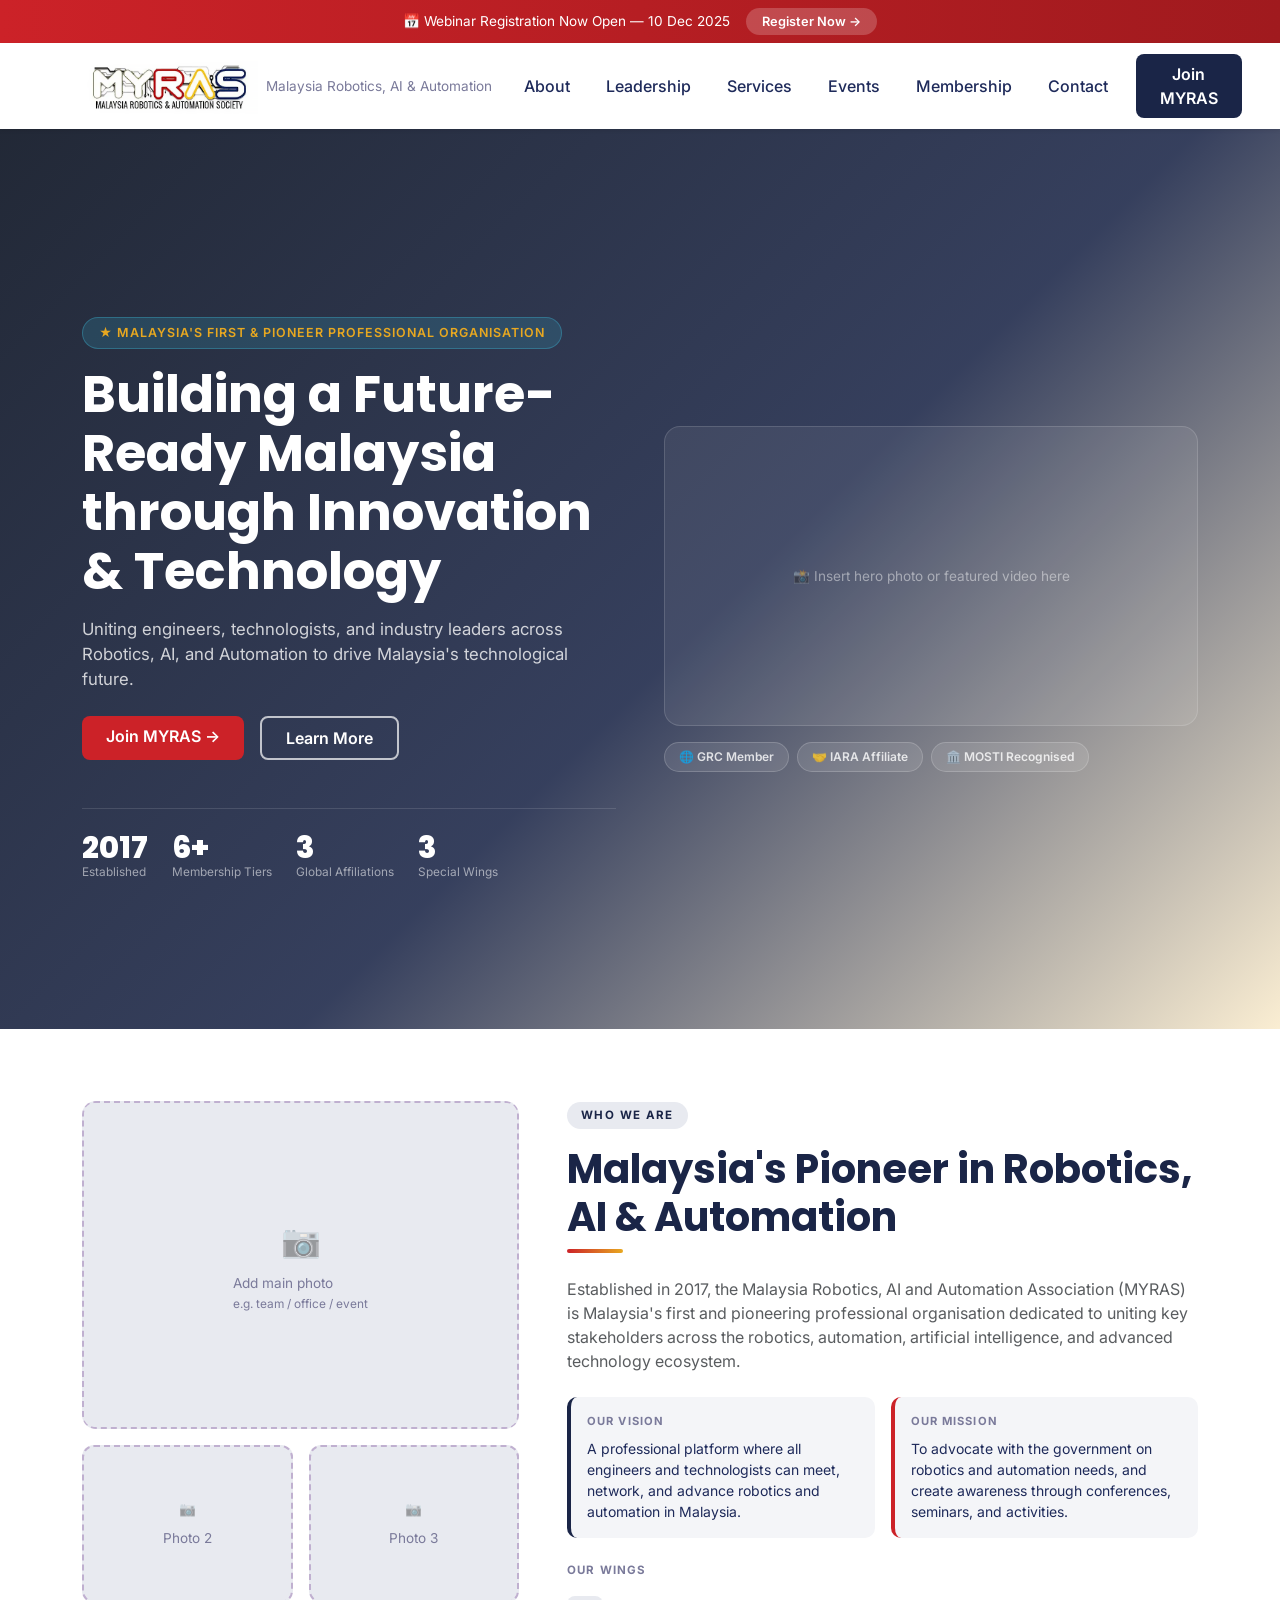
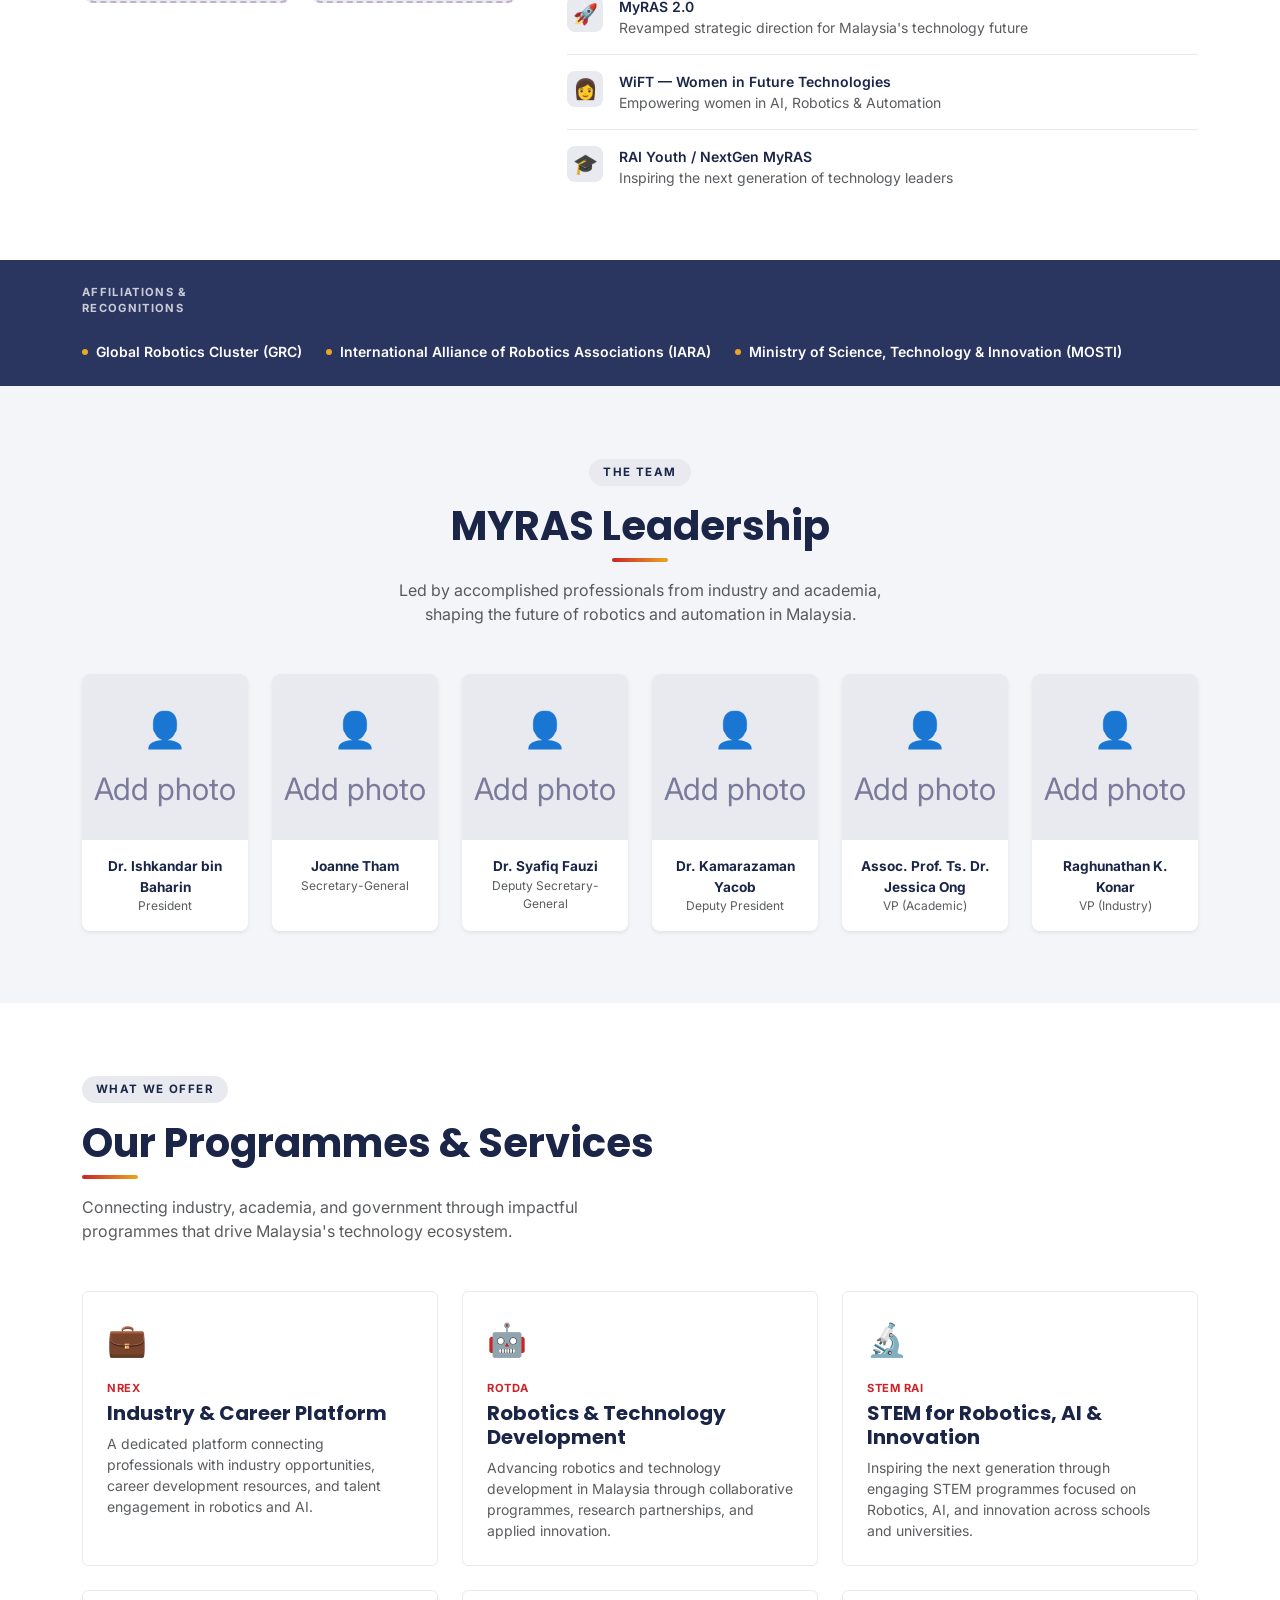
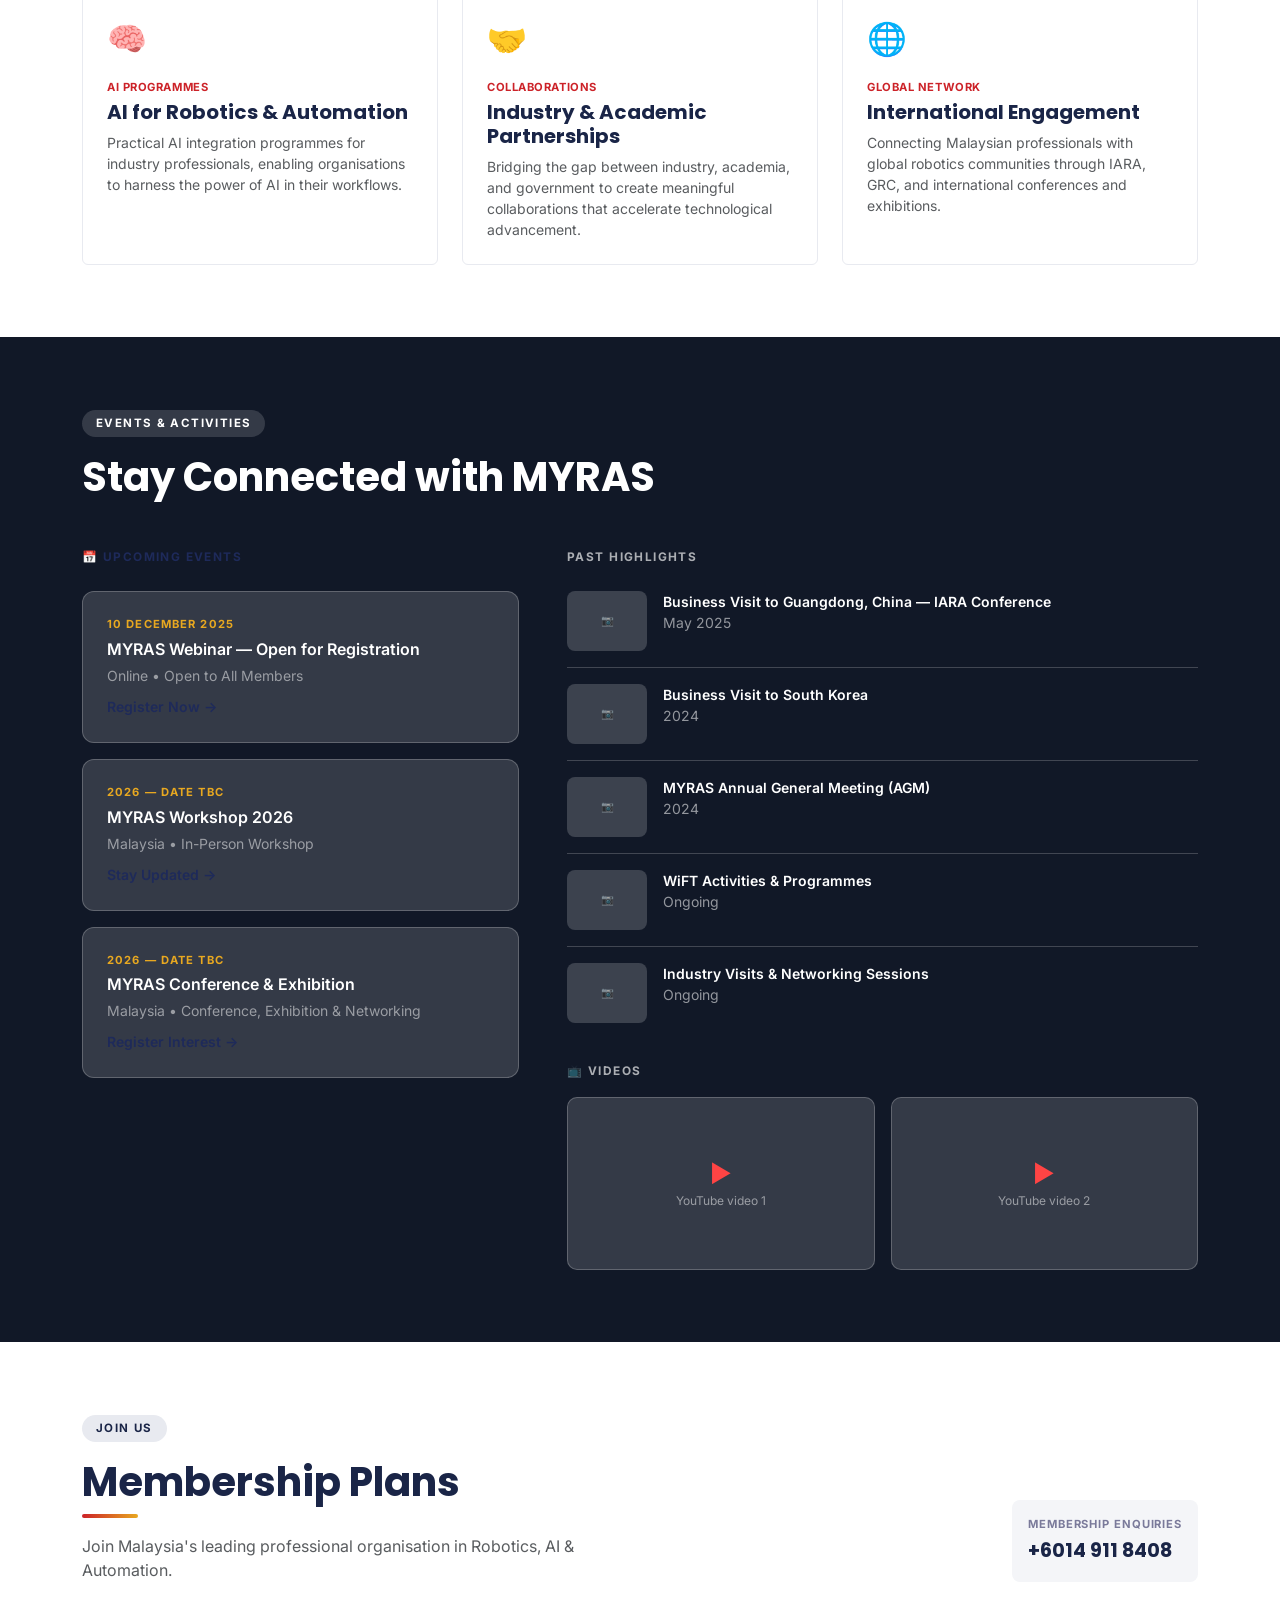
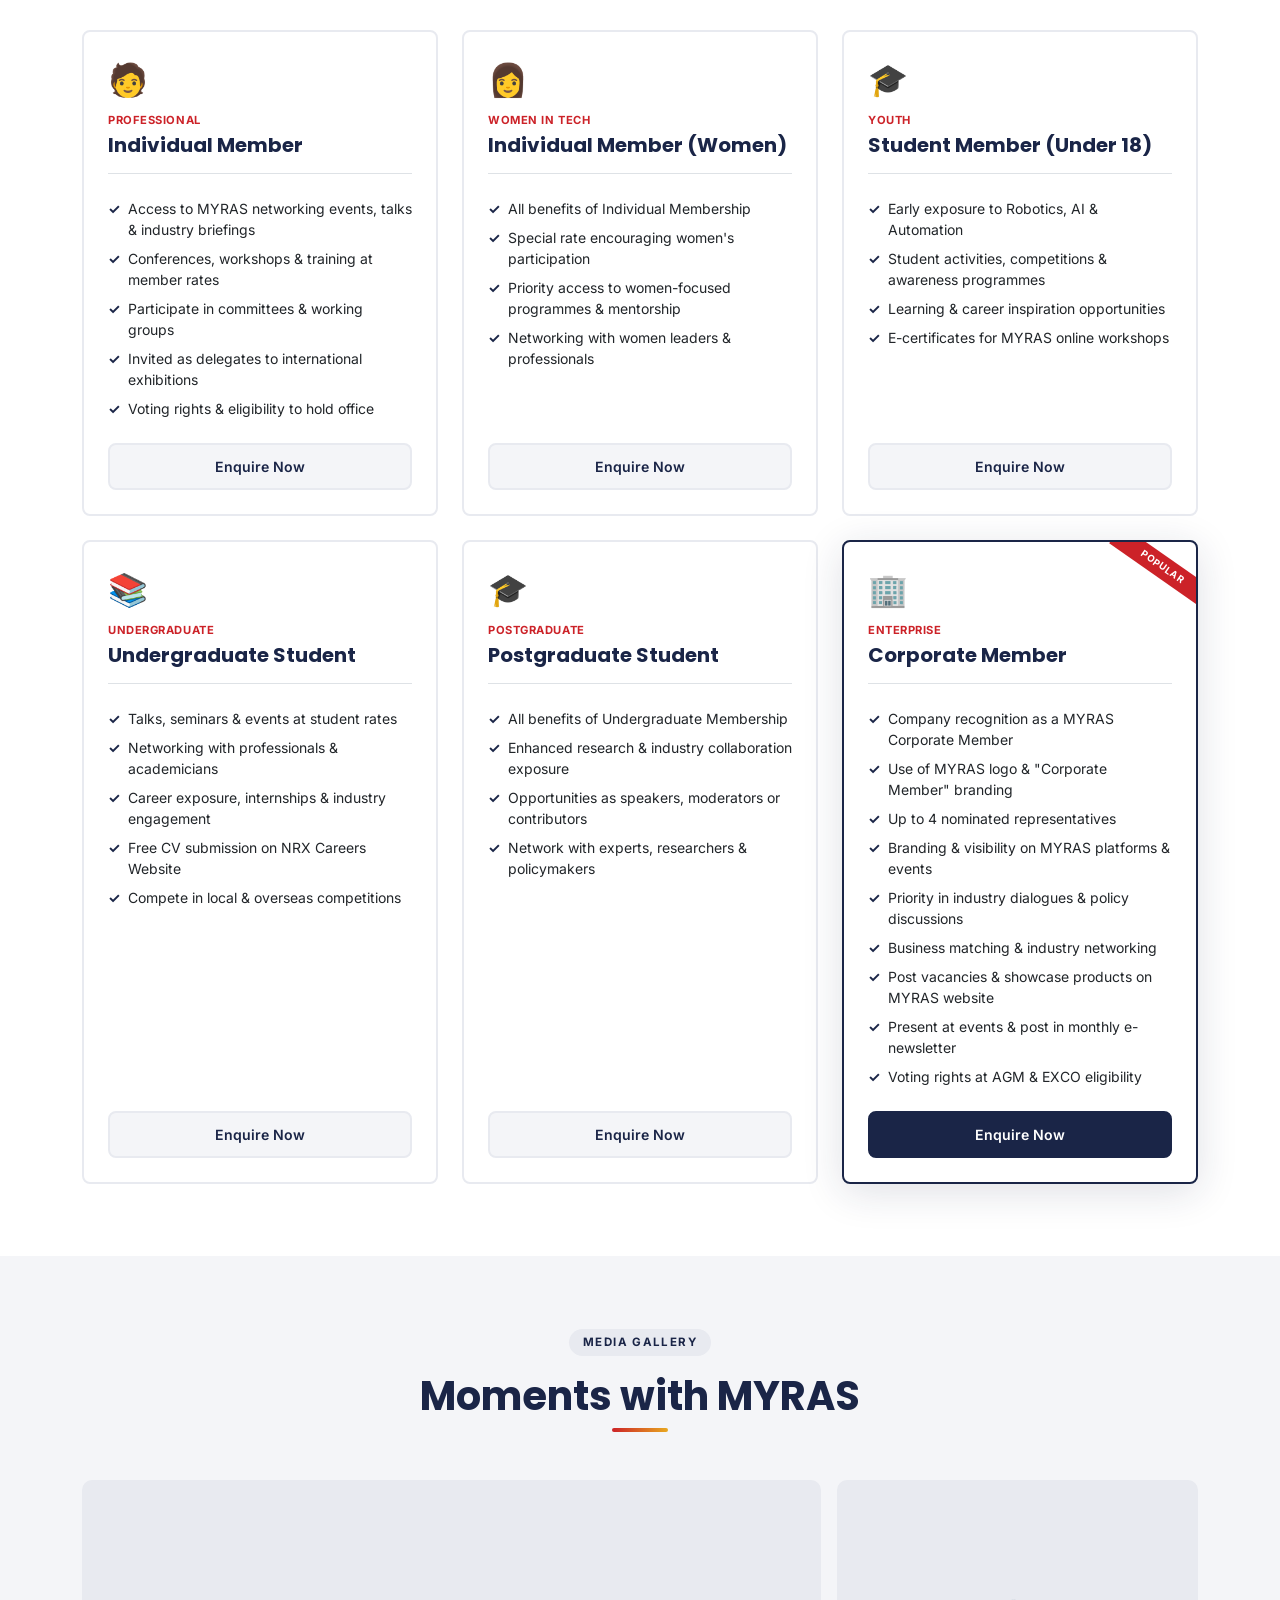
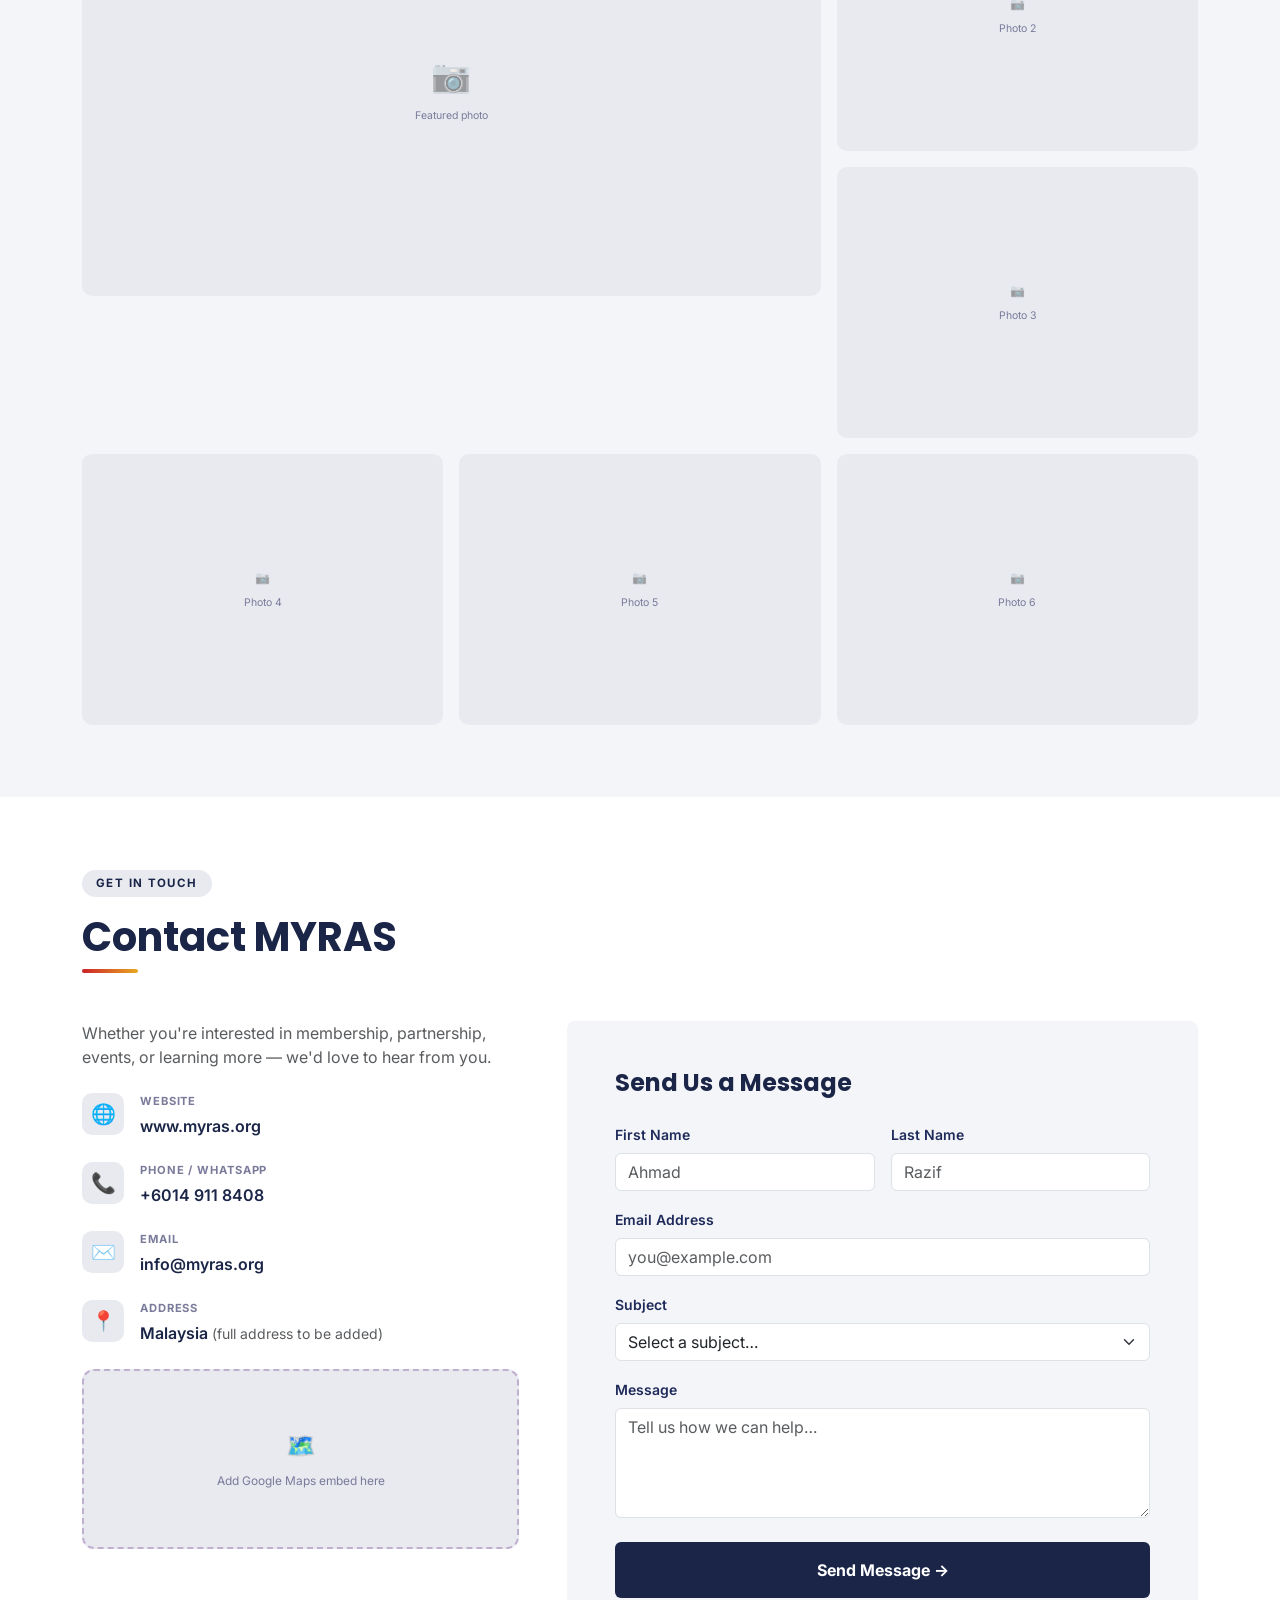
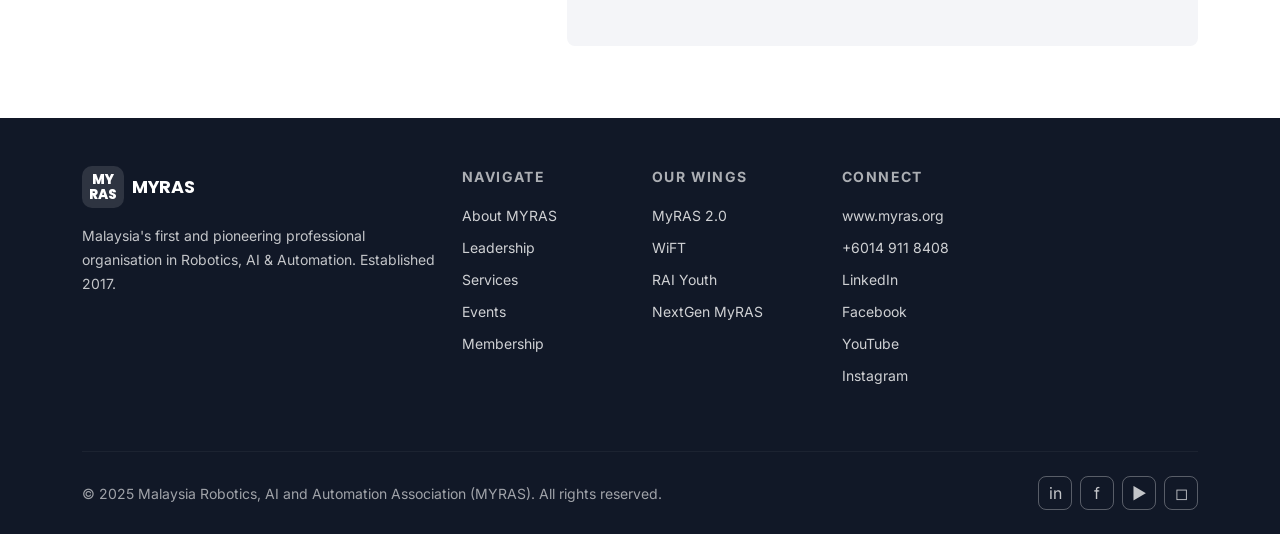
==== index.html @ 79462665 "MYRAS Landpagee" ====
<!doctype html>
<html lang="en">
  <head>
    <meta charset="UTF-8" />
    <meta name="viewport" content="width=device-width, initial-scale=1.0" />
    <title>MYRAS — Malaysia Robotics, AI & Automation Association</title>

    <!-- Favicon — REPLACE when ready -->
    <!-- <link rel="icon" type="image/png" href="assets/icons/favicon.png" /> -->

    <!-- SEO -->
    <meta
      name="description"
      content="Malaysia's first and pioneering professional organisation in Robotics, AI & Automation. Established 2017."
    />
    <meta
      property="og:title"
      content="MYRAS — Malaysia Robotics, AI & Automation Association"
    />
    <!-- <meta property="og:image" content="assets/images/og-image.jpg" /> -->

    <!-- Google Fonts -->
    <link rel="preconnect" href="https://fonts.googleapis.com" />
    <link rel="preconnect" href="https://fonts.gstatic.com" crossorigin />
    <link
      href="https://fonts.googleapis.com/css2?family=Inter:wght@400;500;600;700&family=Poppins:wght@600;700;800&display=swap"
      rel="stylesheet"
    />

    <!-- Bootstrap 5 CSS -->
    <link
      href="https://cdn.jsdelivr.net/npm/bootstrap@5.3.2/dist/css/bootstrap.min.css"
      rel="stylesheet"
    />

    <!-- Project CSS (must come after Bootstrap so overrides work) -->
    <link rel="stylesheet" href="css/variables.css" />
    <link rel="stylesheet" href="css/main.css" />
    <link rel="stylesheet" href="css/responsive.css" />
  </head>
  <body>
    <!-- ANNOUNCEMENT BAR -->
    <div
      class="announcement-bar py-2 text-white text-center d-flex align-items-center justify-content-center gap-3"
    >
      <span>📅 Webinar Registration Now Open — 10 Dec 2025</span>
      <a
        href="#events"
        class="text-white text-decoration-none fw-semibold px-3 py-1 rounded-pill"
        style="background: rgba(255, 255, 255, 0.2); font-size: 0.8rem"
        >Register Now →</a
      >
    </div>

    <!-- NAVBAR -->
    <nav
      class="navbar navbar-expand-lg bg-white sticky-top shadow-sm"
      id="navbar"
    >
      <div class="container">
        <a class="navbar-brand d-flex align-items-center gap-2" href="#home">
          <!-- REPLACE: swap the div below with your real logo image -->
          <div>
            <img
              src="assets/images/myraslogo.png"
              alt="MYRAS"
              style="height: 60px"
            />
          </div>
          <!-- <div
            class="brand-logo-box d-flex align-items-center justify-content-center text-center">
            MY<br />RAS
          </div> -->
          <div>
            <div
              class="ff-poppins fw-bold"
              style="
                color: var(--brand-navy);
                font-size: 1.05rem;
                line-height: 1.1;
              "
            ></div>
            <div style="font-size: 0.85rem; color: #7a7a9a">
              Malaysia Robotics, AI &amp; Automation
            </div>
          </div>
        </a>
        <button
          class="navbar-toggler border-0"
          type="button"
          data-bs-toggle="collapse"
          data-bs-target="#navMenu"
        >
          <span class="navbar-toggler-icon"></span>
        </button>
        <div class="collapse navbar-collapse" id="navMenu">
          <ul class="navbar-nav ms-auto align-items-center gap-1 py-2 py-lg-0">
            <li class="nav-item">
              <a class="nav-link px-3" href="#about">About</a>
            </li>
            <li class="nav-item">
              <a class="nav-link px-3" href="#leadership">Leadership</a>
            </li>
            <li class="nav-item">
              <a class="nav-link px-3" href="#services">Services</a>
            </li>
            <li class="nav-item">
              <a class="nav-link px-3" href="#events">Events</a>
            </li>
            <li class="nav-item">
              <a class="nav-link px-3" href="#membership">Membership</a>
            </li>
            <li class="nav-item">
              <a class="nav-link px-3" href="#contact">Contact</a>
            </li>
            <li class="nav-item ms-2">
              <a href="#membership" class="btn btn-brand px-4 py-2 rounded-3"
                >Join MYRAS</a
              >
            </li>
          </ul>
        </div>
      </div>
    </nav>

    <!-- HERO -->
    <section
      class="hero-section d-flex align-items-center"
      id="home"
      style="padding: 120px 0 80px"
    >
      <div class="container">
        <div class="row align-items-center g-5">
          <div class="col-lg-6">
            <div class="hero-badge mb-3">
              ★ Malaysia's First &amp; Pioneer Professional Organisation
            </div>
            <h1
              class="fw-bold text-white mb-3"
              style="
                font-family: &quot;Poppins&quot;, sans-serif;
                font-size: clamp(2rem, 5vw, 3.2rem);
                line-height: 1.15;
              "
            >
              Building a
              <span style="color: var(--brand-blue)">Future-Ready</span>
              Malaysia through Innovation &amp; Technology
            </h1>
            <p
              class="mb-4"
              style="color: rgba(255, 255, 255, 0.78); font-size: 1.05rem"
            >
              Uniting engineers, technologists, and industry leaders across
              Robotics, AI, and Automation to drive Malaysia's technological
              future.
            </p>
            <div class="d-flex flex-wrap gap-3">
              <a href="#membership" class="btn btn-pink px-4 py-2 rounded-3"
                >Join MYRAS →</a
              >
              <a href="#about" class="btn btn-ghost px-4 py-2 rounded-3"
                >Learn More</a
              >
            </div>
            <div class="hero-border mt-5 pt-4 d-flex gap-4 flex-wrap">
              <div>
                <div class="hero-stat-val">2017</div>
                <div class="hero-stat-lbl">Established</div>
              </div>
              <div>
                <div class="hero-stat-val">6+</div>
                <div class="hero-stat-lbl">Membership Tiers</div>
              </div>
              <div>
                <div class="hero-stat-val">3</div>
                <div class="hero-stat-lbl">Global Affiliations</div>
              </div>
              <div>
                <div class="hero-stat-val">3</div>
                <div class="hero-stat-lbl">Special Wings</div>
              </div>
            </div>
          </div>
          <div class="col-lg-6 d-none d-lg-flex flex-column gap-3">
            <div class="hero-media-box">
              <!-- REPLACE with photo: <img src="assets/images/hero-photo.jpg" style="width:100%;height:100%;object-fit:cover;border-radius:16px;" /> -->
              <!-- OR YouTube:         <iframe width="100%" height="100%" src="https://www.youtube.com/embed/VIDEO_ID" frameborder="0" allowfullscreen style="border-radius:16px;border:none;"></iframe> -->
              <span class="text-center px-3"
                >📸 Insert hero photo or featured video here</span
              >
            </div>
            <div class="d-flex gap-2 flex-wrap">
              <span class="affil-pill">🌐 GRC Member</span>
              <span class="affil-pill">🤝 IARA Affiliate</span>
              <span class="affil-pill">🏛️ MOSTI Recognised</span>
            </div>
          </div>
        </div>
      </div>
    </section>

    <!-- ABOUT -->
    <section class="py-5" id="about" style="background: #fff">
      <div class="container py-4">
        <div class="row g-5 align-items-start">
          <div class="col-lg-5">
            <div class="about-img mb-3">
              <!-- REPLACE: <img src="assets/images/about-main.jpg" class="img-fluid w-100" style="aspect-ratio:4/3;object-fit:cover;" /> -->
              <div class="media-ph" style="aspect-ratio: 4/3">
                <span style="font-size: 2rem; opacity: 0.4">📷</span>
                <span
                  >Add main photo<br /><small
                    >e.g. team / office / event</small
                  ></span
                >
              </div>
            </div>
            <div class="row g-3">
              <div class="col-6">
                <!-- REPLACE: <img src="assets/images/about-2.jpg" class="img-fluid w-100 about-img" style="aspect-ratio:4/3;object-fit:cover;" /> -->
                <div class="media-ph" style="aspect-ratio: 4/3">
                  <span style="opacity: 0.4">📷</span><span>Photo 2</span>
                </div>
              </div>
              <div class="col-6">
                <!-- REPLACE: <img src="assets/images/about-3.jpg" class="img-fluid w-100 about-img" style="aspect-ratio:4/3;object-fit:cover;" /> -->
                <div class="media-ph" style="aspect-ratio: 4/3">
                  <span style="opacity: 0.4">📷</span><span>Photo 3</span>
                </div>
              </div>
            </div>
          </div>
          <div class="col-lg-7">
            <span class="section-tag mb-3 d-inline-block">Who We Are</span>
            <h2
              class="section-title mb-2"
              style="font-size: clamp(1.8rem, 4vw, 2.5rem); line-height: 1.2"
            >
              Malaysia's Pioneer in Robotics, AI &amp; Automation
            </h2>
            <div class="divider mb-4"></div>
            <p class="text-muted mb-4">
              Established in 2017, the Malaysia Robotics, AI and Automation
              Association (MYRAS) is Malaysia's first and pioneering
              professional organisation dedicated to uniting key stakeholders
              across the robotics, automation, artificial intelligence, and
              advanced technology ecosystem.
            </p>
            <div class="row g-3 mb-4">
              <div class="col-sm-6">
                <div class="vm-card p-3 h-100">
                  <div
                    class="fw-bold text-uppercase mb-2"
                    style="
                      font-size: 0.7rem;
                      letter-spacing: 0.1em;
                      color: #7a7a9a;
                    "
                  >
                    Our Vision
                  </div>
                  <p class="mb-0 small">
                    A professional platform where all engineers and
                    technologists can meet, network, and advance robotics and
                    automation in Malaysia.
                  </p>
                </div>
              </div>
              <div class="col-sm-6">
                <div class="vm-card vm-pink p-3 h-100">
                  <div
                    class="fw-bold text-uppercase mb-2"
                    style="
                      font-size: 0.7rem;
                      letter-spacing: 0.1em;
                      color: #7a7a9a;
                    "
                  >
                    Our Mission
                  </div>
                  <p class="mb-0 small">
                    To advocate with the government on robotics and automation
                    needs, and create awareness through conferences, seminars,
                    and activities.
                  </p>
                </div>
              </div>
            </div>
            <div
              class="fw-bold text-uppercase mb-3"
              style="font-size: 0.72rem; letter-spacing: 0.1em; color: #7a7a9a"
            >
              Our Wings
            </div>
            <div class="wing-divider d-flex align-items-start gap-3 pb-3">
              <div
                class="wing-icon d-flex align-items-center justify-content-center fs-5"
              >
                🚀
              </div>
              <div>
                <div class="fw-semibold small" style="color: var(--brand-navy)">
                  MyRAS 2.0
                </div>
                <div class="small text-muted">
                  Revamped strategic direction for Malaysia's technology future
                </div>
              </div>
            </div>
            <div class="wing-divider d-flex align-items-start gap-3 py-3">
              <div
                class="wing-icon d-flex align-items-center justify-content-center fs-5"
              >
                👩
              </div>
              <div>
                <div class="fw-semibold small" style="color: var(--brand-navy)">
                  WiFT — Women in Future Technologies
                </div>
                <div class="small text-muted">
                  Empowering women in AI, Robotics &amp; Automation
                </div>
              </div>
            </div>
            <div class="d-flex align-items-start gap-3 pt-3">
              <div
                class="wing-icon d-flex align-items-center justify-content-center fs-5"
              >
                🎓
              </div>
              <div>
                <div class="fw-semibold small" style="color: var(--brand-navy)">
                  RAI Youth / NextGen MyRAS
                </div>
                <div class="small text-muted">
                  Inspiring the next generation of technology leaders
                </div>
              </div>
            </div>
          </div>
        </div>
      </div>
    </section>

    <!-- AFFILIATIONS BAND -->
    <div class="affil-band py-4">
      <div class="container">
        <div class="d-flex align-items-center gap-4 flex-wrap">
          <div
            class="fw-bold text-uppercase text-white"
            style="
              font-size: 0.7rem;
              letter-spacing: 0.12em;
              opacity: 0.75;
              white-space: nowrap;
            "
          >
            Affiliations &amp;<br />Recognitions
          </div>
          <div class="d-flex gap-4 flex-wrap align-items-center">
            <div
              class="d-flex align-items-center gap-2 text-white fw-semibold small"
            >
              <span class="affil-dot"></span>Global Robotics Cluster (GRC)
            </div>
            <div
              class="d-flex align-items-center gap-2 text-white fw-semibold small"
            >
              <span class="affil-dot"></span>International Alliance of Robotics
              Associations (IARA)
            </div>
            <div
              class="d-flex align-items-center gap-2 text-white fw-semibold small"
            >
              <span class="affil-dot"></span>Ministry of Science, Technology
              &amp; Innovation (MOSTI)
            </div>
          </div>
        </div>
      </div>
    </div>

    <!-- LEADERSHIP -->
    <section
      class="py-5"
      id="leadership"
      style="background: var(--brand-light)"
    >
      <div class="container py-4">
        <div class="text-center mb-5">
          <span class="section-tag mb-3 d-inline-block">The Team</span>
          <h2
            class="section-title mb-2"
            style="font-size: clamp(1.8rem, 4vw, 2.5rem)"
          >
            MYRAS Leadership
          </h2>
          <div class="divider mx-auto mb-3"></div>
          <p class="text-muted mx-auto" style="max-width: 540px">
            Led by accomplished professionals from industry and academia,
            shaping the future of robotics and automation in Malaysia.
          </p>
        </div>
        <div class="row g-4 justify-content-center">
          <!-- Leader 1 -->
          <div class="col-6 col-sm-4 col-md-3 col-lg-2">
            <div class="card leader-card shadow-sm rounded-3 text-center h-100">
              <div class="leader-photo rounded-top-3" style="font-size: 2.2rem">
                👤<br /><small class="mt-1 d-block">Add photo</small>
              </div>
              <!-- REPLACE: <img src="assets/team/ishkandar.jpg" class="card-img-top" style="aspect-ratio:1;object-fit:cover;" /> -->
              <div class="card-body p-3">
                <div
                  class="fw-bold"
                  style="font-size: 0.85rem; color: var(--brand-navy)"
                >
                  Dr. Ishkandar bin Baharin
                </div>
                <div class="text-muted" style="font-size: 0.75rem">
                  President
                </div>
              </div>
            </div>
          </div>

          <!-- Leader 2 -->
          <div class="col-6 col-sm-4 col-md-3 col-lg-2">
            <div class="card leader-card shadow-sm rounded-3 text-center h-100">
              <div class="leader-photo rounded-top-3" style="font-size: 2.2rem">
                👤<br /><small class="mt-1 d-block">Add photo</small>
              </div>
              <!-- REPLACE: <img src="assets/team/joanne.jpg" class="card-img-top" style="aspect-ratio:1;object-fit:cover;" /> -->
              <div class="card-body p-3">
                <div
                  class="fw-bold"
                  style="font-size: 0.85rem; color: var(--brand-navy)"
                >
                  Joanne Tham
                </div>
                <div class="text-muted" style="font-size: 0.75rem">
                  Secretary-General
                </div>
              </div>
            </div>
          </div>

          <!-- Leader 3 -->
          <div class="col-6 col-sm-4 col-md-3 col-lg-2">
            <div class="card leader-card shadow-sm rounded-3 text-center h-100">
              <div class="leader-photo rounded-top-3" style="font-size: 2.2rem">
                👤<br /><small class="mt-1 d-block">Add photo</small>
              </div>
              <!-- REPLACE: <img src="assets/team/syafiq.jpg" class="card-img-top" style="aspect-ratio:1;object-fit:cover;" /> -->
              <div class="card-body p-3">
                <div
                  class="fw-bold"
                  style="font-size: 0.85rem; color: var(--brand-navy)"
                >
                  Dr. Syafiq Fauzi
                </div>
                <div class="text-muted" style="font-size: 0.75rem">
                  Deputy Secretary-General
                </div>
              </div>
            </div>
          </div>

          <!-- Leader 4 -->
          <div class="col-6 col-sm-4 col-md-3 col-lg-2">
            <div class="card leader-card shadow-sm rounded-3 text-center h-100">
              <div class="leader-photo rounded-top-3" style="font-size: 2.2rem">
                👤<br /><small class="mt-1 d-block">Add photo</small>
              </div>
              <!-- REPLACE: <img src="assets/team/kamarazaman.jpg" class="card-img-top" style="aspect-ratio:1;object-fit:cover;" /> -->
              <div class="card-body p-3">
                <div
                  class="fw-bold"
                  style="font-size: 0.85rem; color: var(--brand-navy)"
                >
                  Dr. Kamarazaman Yacob
                </div>
                <div class="text-muted" style="font-size: 0.75rem">
                  Deputy President
                </div>
              </div>
            </div>
          </div>

          <!-- Leader 5 -->
          <div class="col-6 col-sm-4 col-md-3 col-lg-2">
            <div class="card leader-card shadow-sm rounded-3 text-center h-100">
              <div class="leader-photo rounded-top-3" style="font-size: 2.2rem">
                👤<br /><small class="mt-1 d-block">Add photo</small>
              </div>
              <!-- REPLACE: <img src="assets/team/jessica.jpg" class="card-img-top" style="aspect-ratio:1;object-fit:cover;" /> -->
              <div class="card-body p-3">
                <div
                  class="fw-bold"
                  style="font-size: 0.85rem; color: var(--brand-navy)"
                >
                  Assoc. Prof. Ts. Dr. Jessica Ong
                </div>
                <div class="text-muted" style="font-size: 0.75rem">
                  VP (Academic)
                </div>
              </div>
            </div>
          </div>

          <!-- Leader 6 -->
          <div class="col-6 col-sm-4 col-md-3 col-lg-2">
            <div class="card leader-card shadow-sm rounded-3 text-center h-100">
              <div class="leader-photo rounded-top-3" style="font-size: 2.2rem">
                👤<br /><small class="mt-1 d-block">Add photo</small>
              </div>
              <!-- REPLACE: <img src="assets/team/raghunathan.jpg" class="card-img-top" style="aspect-ratio:1;object-fit:cover;" /> -->
              <div class="card-body p-3">
                <div
                  class="fw-bold"
                  style="font-size: 0.85rem; color: var(--brand-navy)"
                >
                  Raghunathan K. Konar
                </div>
                <div class="text-muted" style="font-size: 0.75rem">
                  VP (Industry)
                </div>
              </div>
            </div>
          </div>
        </div>
      </div>
    </section>

    <!-- SERVICES -->
    <section class="py-5" id="services">
      <div class="container py-4">
        <div class="mb-5">
          <span class="section-tag mb-3 d-inline-block">What We Offer</span>
          <h2
            class="section-title mb-2"
            style="font-size: clamp(1.8rem, 4vw, 2.5rem)"
          >
            Our Programmes &amp; Services
          </h2>
          <div class="divider mb-3"></div>
          <p class="text-muted" style="max-width: 580px">
            Connecting industry, academia, and government through impactful
            programmes that drive Malaysia's technology ecosystem.
          </p>
        </div>
        <div class="row g-4">
          <div class="col-md-6 col-lg-4">
            <div class="card service-card h-100 p-4">
              <div class="fs-2 mb-3">💼</div>
              <div class="svc-abbr mb-1">NRex</div>
              <h5
                class="ff-poppins fw-bold mb-2"
                style="color: var(--brand-navy)"
              >
                Industry &amp; Career Platform
              </h5>
              <p class="text-muted small mb-0">
                A dedicated platform connecting professionals with industry
                opportunities, career development resources, and talent
                engagement in robotics and AI.
              </p>
            </div>
          </div>
          <div class="col-md-6 col-lg-4">
            <div class="card service-card h-100 p-4">
              <div class="fs-2 mb-3">🤖</div>
              <div class="svc-abbr mb-1">RoTDA</div>
              <h5
                class="ff-poppins fw-bold mb-2"
                style="color: var(--brand-navy)"
              >
                Robotics &amp; Technology Development
              </h5>
              <p class="text-muted small mb-0">
                Advancing robotics and technology development in Malaysia
                through collaborative programmes, research partnerships, and
                applied innovation.
              </p>
            </div>
          </div>
          <div class="col-md-6 col-lg-4">
            <div class="card service-card h-100 p-4">
              <div class="fs-2 mb-3">🔬</div>
              <div class="svc-abbr mb-1">STEM RAI</div>
              <h5
                class="ff-poppins fw-bold mb-2"
                style="color: var(--brand-navy)"
              >
                STEM for Robotics, AI &amp; Innovation
              </h5>
              <p class="text-muted small mb-0">
                Inspiring the next generation through engaging STEM programmes
                focused on Robotics, AI, and innovation across schools and
                universities.
              </p>
            </div>
          </div>
          <div class="col-md-6 col-lg-4">
            <div class="card service-card h-100 p-4">
              <div class="fs-2 mb-3">🧠</div>
              <div class="svc-abbr mb-1">AI Programmes</div>
              <h5
                class="ff-poppins fw-bold mb-2"
                style="color: var(--brand-navy)"
              >
                AI for Robotics &amp; Automation
              </h5>
              <p class="text-muted small mb-0">
                Practical AI integration programmes for industry professionals,
                enabling organisations to harness the power of AI in their
                workflows.
              </p>
            </div>
          </div>
          <div class="col-md-6 col-lg-4">
            <div class="card service-card h-100 p-4">
              <div class="fs-2 mb-3">🤝</div>
              <div class="svc-abbr mb-1">Collaborations</div>
              <h5
                class="ff-poppins fw-bold mb-2"
                style="color: var(--brand-navy)"
              >
                Industry &amp; Academic Partnerships
              </h5>
              <p class="text-muted small mb-0">
                Bridging the gap between industry, academia, and government to
                create meaningful collaborations that accelerate technological
                advancement.
              </p>
            </div>
          </div>
          <div class="col-md-6 col-lg-4">
            <div class="card service-card h-100 p-4">
              <div class="fs-2 mb-3">🌐</div>
              <div class="svc-abbr mb-1">Global Network</div>
              <h5
                class="ff-poppins fw-bold mb-2"
                style="color: var(--brand-navy)"
              >
                International Engagement
              </h5>
              <p class="text-muted small mb-0">
                Connecting Malaysian professionals with global robotics
                communities through IARA, GRC, and international conferences and
                exhibitions.
              </p>
            </div>
          </div>
        </div>
      </div>
    </section>

    <!-- EVENTS -->
    <section class="events-section py-5" id="events">
      <div class="container py-4">
        <div class="mb-5">
          <span
            class="section-tag mb-3 d-inline-block"
            style="background: rgba(255, 255, 255, 0.15); color: #fff"
            >Events &amp; Activities</span
          >
          <h2
            class="ff-poppins fw-bold text-white mb-0"
            style="font-size: clamp(1.8rem, 4vw, 2.5rem)"
          >
            Stay Connected with MYRAS
          </h2>
        </div>
        <div class="row g-5">
          <div class="col-lg-5">
            <div
              class="fw-bold text-uppercase mb-4"
              style="
                font-size: 0.74rem;
                letter-spacing: 0.12em;
                color: var(--brand-blue);
              "
            >
              📅 Upcoming Events
            </div>
            <div class="event-card p-4 mb-3">
              <div class="event-date-lbl mb-1">10 December 2025</div>
              <div class="fw-semibold text-white mb-1">
                MYRAS Webinar — Open for Registration
              </div>
              <div class="small mb-2" style="color: rgba(255, 255, 255, 0.5)">
                Online • Open to All Members
              </div>
              <a
                href="#contact"
                class="text-decoration-none fw-semibold small"
                style="color: var(--brand-blue)"
                >Register Now →</a
              >
            </div>
            <div class="event-card p-4 mb-3">
              <div class="event-date-lbl mb-1">2026 — Date TBC</div>
              <div class="fw-semibold text-white mb-1">MYRAS Workshop 2026</div>
              <div class="small mb-2" style="color: rgba(255, 255, 255, 0.5)">
                Malaysia • In-Person Workshop
              </div>
              <a
                href="#contact"
                class="text-decoration-none fw-semibold small"
                style="color: var(--brand-blue)"
                >Stay Updated →</a
              >
            </div>
            <div class="event-card p-4">
              <div class="event-date-lbl mb-1">2026 — Date TBC</div>
              <div class="fw-semibold text-white mb-1">
                MYRAS Conference &amp; Exhibition
              </div>
              <div class="small mb-2" style="color: rgba(255, 255, 255, 0.5)">
                Malaysia • Conference, Exhibition &amp; Networking
              </div>
              <a
                href="#contact"
                class="text-decoration-none fw-semibold small"
                style="color: var(--brand-blue)"
                >Register Interest →</a
              >
            </div>
          </div>
          <div class="col-lg-7">
            <div
              class="fw-bold text-uppercase mb-4"
              style="
                font-size: 0.74rem;
                letter-spacing: 0.12em;
                color: rgba(255, 255, 255, 0.65);
              "
            >
              Past Highlights
            </div>
            <div class="past-row d-flex gap-3 align-items-start pb-3 mb-3">
              <div class="past-thumb">
                <!-- REPLACE: <img src="assets/events/guangdong.jpg" style="width:100%;height:100%;object-fit:cover;" /> -->📷
              </div>
              <div>
                <div class="fw-semibold text-white small">
                  Business Visit to Guangdong, China — IARA Conference
                </div>
                <div class="small" style="color: rgba(255, 255, 255, 0.55)">
                  May 2025
                </div>
              </div>
            </div>
            <div class="past-row d-flex gap-3 align-items-start pb-3 mb-3">
              <div class="past-thumb">
                <!-- REPLACE: <img src="assets/events/korea.jpg" style="width:100%;height:100%;object-fit:cover;" /> -->📷
              </div>
              <div>
                <div class="fw-semibold text-white small">
                  Business Visit to South Korea
                </div>
                <div class="small" style="color: rgba(255, 255, 255, 0.55)">
                  2024
                </div>
              </div>
            </div>
            <div class="past-row d-flex gap-3 align-items-start pb-3 mb-3">
              <div class="past-thumb">
                <!-- REPLACE: <img src="assets/events/agm.jpg" style="width:100%;height:100%;object-fit:cover;" /> -->📷
              </div>
              <div>
                <div class="fw-semibold text-white small">
                  MYRAS Annual General Meeting (AGM)
                </div>
                <div class="small" style="color: rgba(255, 255, 255, 0.55)">
                  2024
                </div>
              </div>
            </div>
            <div class="past-row d-flex gap-3 align-items-start pb-3 mb-3">
              <div class="past-thumb">
                <!-- REPLACE: <img src="assets/events/wift.jpg" style="width:100%;height:100%;object-fit:cover;" /> -->📷
              </div>
              <div>
                <div class="fw-semibold text-white small">
                  WiFT Activities &amp; Programmes
                </div>
                <div class="small" style="color: rgba(255, 255, 255, 0.55)">
                  Ongoing
                </div>
              </div>
            </div>
            <div class="d-flex gap-3 align-items-start pb-3">
              <div class="past-thumb">
                <!-- REPLACE: <img src="assets/events/industry.jpg" style="width:100%;height:100%;object-fit:cover;" /> -->📷
              </div>
              <div>
                <div class="fw-semibold text-white small">
                  Industry Visits &amp; Networking Sessions
                </div>
                <div class="small" style="color: rgba(255, 255, 255, 0.55)">
                  Ongoing
                </div>
              </div>
            </div>
            <!-- YOUTUBE VIDEOS -->
            <div class="mt-4">
              <div
                class="fw-bold text-uppercase mb-3"
                style="
                  font-size: 0.74rem;
                  letter-spacing: 0.12em;
                  color: rgba(255, 255, 255, 0.65);
                "
              >
                📺 Videos
              </div>
              <div class="row g-3">
                <div class="col-6">
                  <div class="yt-embed">
                    <!-- REPLACE: <iframe src="https://www.youtube.com/embed/VIDEO_ID" width="100%" height="100%" frameborder="0" allowfullscreen></iframe> -->
                    <span style="font-size: 1.5rem; color: #ff4444">▶</span
                    ><span>YouTube video 1</span>
                  </div>
                </div>
                <div class="col-6">
                  <div class="yt-embed">
                    <!-- REPLACE: <iframe src="https://www.youtube.com/embed/VIDEO_ID" width="100%" height="100%" frameborder="0" allowfullscreen></iframe> -->
                    <span style="font-size: 1.5rem; color: #ff4444">▶</span
                    ><span>YouTube video 2</span>
                  </div>
                </div>
              </div>
            </div>
          </div>
        </div>
      </div>
    </section>

    <!-- MEMBERSHIP -->
    <section class="py-5" id="membership">
      <div class="container py-4">
        <div
          class="d-flex flex-wrap justify-content-between align-items-end gap-4 mb-5"
        >
          <div>
            <span class="section-tag mb-3 d-inline-block">Join Us</span>
            <h2
              class="section-title mb-2"
              style="font-size: clamp(1.8rem, 4vw, 2.5rem)"
            >
              Membership Plans
            </h2>
            <div class="divider mb-3"></div>
            <p class="text-muted mb-0" style="max-width: 520px">
              Join Malaysia's leading professional organisation in Robotics, AI
              &amp; Automation.
            </p>
          </div>
          <div class="rounded-3 p-3" style="background: var(--brand-light)">
            <div
              class="fw-bold text-uppercase mb-1"
              style="font-size: 0.7rem; letter-spacing: 0.08em; color: #7a7a9a"
            >
              Membership Enquiries
            </div>
            <div
              class="ff-poppins fw-bold"
              style="font-size: 1.2rem; color: var(--brand-navy)"
            >
              +6014 911 8408
            </div>
          </div>
        </div>
        <div class="row g-4">
          <!-- Individual -->
          <div class="col-md-6 col-xl-4">
            <div class="card member-card rounded-3 p-4 h-100">
              <div class="fs-2 mb-2">🧑</div>
              <div class="svc-abbr mb-1">Professional</div>
              <h5
                class="ff-poppins fw-bold mb-4 pb-3 border-bottom"
                style="color: var(--brand-navy)"
              >
                Individual Member
              </h5>
              <ul class="list-unstyled d-flex flex-column gap-2 mb-4">
                <li class="d-flex gap-2 small">
                  <span class="benefit-check">✓</span>Access to MYRAS networking
                  events, talks &amp; industry briefings
                </li>
                <li class="d-flex gap-2 small">
                  <span class="benefit-check">✓</span>Conferences, workshops
                  &amp; training at member rates
                </li>
                <li class="d-flex gap-2 small">
                  <span class="benefit-check">✓</span>Participate in committees
                  &amp; working groups
                </li>
                <li class="d-flex gap-2 small">
                  <span class="benefit-check">✓</span>Invited as delegates to
                  international exhibitions
                </li>
                <li class="d-flex gap-2 small">
                  <span class="benefit-check">✓</span>Voting rights &amp;
                  eligibility to hold office
                </li>
              </ul>
              <a href="#contact" class="cta-btn mt-auto">Enquire Now</a>
            </div>
          </div>
          <!-- Women -->
          <div class="col-md-6 col-xl-4">
            <div class="card member-card rounded-3 p-4 h-100">
              <div class="fs-2 mb-2">👩</div>
              <div class="svc-abbr mb-1">Women in Tech</div>
              <h5
                class="ff-poppins fw-bold mb-4 pb-3 border-bottom"
                style="color: var(--brand-navy)"
              >
                Individual Member (Women)
              </h5>
              <ul class="list-unstyled d-flex flex-column gap-2 mb-4">
                <li class="d-flex gap-2 small">
                  <span class="benefit-check">✓</span>All benefits of Individual
                  Membership
                </li>
                <li class="d-flex gap-2 small">
                  <span class="benefit-check">✓</span>Special rate encouraging
                  women's participation
                </li>
                <li class="d-flex gap-2 small">
                  <span class="benefit-check">✓</span>Priority access to
                  women-focused programmes &amp; mentorship
                </li>
                <li class="d-flex gap-2 small">
                  <span class="benefit-check">✓</span>Networking with women
                  leaders &amp; professionals
                </li>
              </ul>
              <a href="#contact" class="cta-btn mt-auto">Enquire Now</a>
            </div>
          </div>
          <!-- Youth -->
          <div class="col-md-6 col-xl-4">
            <div class="card member-card rounded-3 p-4 h-100">
              <div class="fs-2 mb-2">🎓</div>
              <div class="svc-abbr mb-1">Youth</div>
              <h5
                class="ff-poppins fw-bold mb-4 pb-3 border-bottom"
                style="color: var(--brand-navy)"
              >
                Student Member (Under 18)
              </h5>
              <ul class="list-unstyled d-flex flex-column gap-2 mb-4">
                <li class="d-flex gap-2 small">
                  <span class="benefit-check">✓</span>Early exposure to
                  Robotics, AI &amp; Automation
                </li>
                <li class="d-flex gap-2 small">
                  <span class="benefit-check">✓</span>Student activities,
                  competitions &amp; awareness programmes
                </li>
                <li class="d-flex gap-2 small">
                  <span class="benefit-check">✓</span>Learning &amp; career
                  inspiration opportunities
                </li>
                <li class="d-flex gap-2 small">
                  <span class="benefit-check">✓</span>E-certificates for MYRAS
                  online workshops
                </li>
              </ul>
              <a href="#contact" class="cta-btn mt-auto">Enquire Now</a>
            </div>
          </div>
          <!-- Undergraduate -->
          <div class="col-md-6 col-xl-4">
            <div class="card member-card rounded-3 p-4 h-100">
              <div class="fs-2 mb-2">📚</div>
              <div class="svc-abbr mb-1">Undergraduate</div>
              <h5
                class="ff-poppins fw-bold mb-4 pb-3 border-bottom"
                style="color: var(--brand-navy)"
              >
                Undergraduate Student
              </h5>
              <ul class="list-unstyled d-flex flex-column gap-2 mb-4">
                <li class="d-flex gap-2 small">
                  <span class="benefit-check">✓</span>Talks, seminars &amp;
                  events at student rates
                </li>
                <li class="d-flex gap-2 small">
                  <span class="benefit-check">✓</span>Networking with
                  professionals &amp; academicians
                </li>
                <li class="d-flex gap-2 small">
                  <span class="benefit-check">✓</span>Career exposure,
                  internships &amp; industry engagement
                </li>
                <li class="d-flex gap-2 small">
                  <span class="benefit-check">✓</span>Free CV submission on NRX
                  Careers Website
                </li>
                <li class="d-flex gap-2 small">
                  <span class="benefit-check">✓</span>Compete in local &amp;
                  overseas competitions
                </li>
              </ul>
              <a href="#contact" class="cta-btn mt-auto">Enquire Now</a>
            </div>
          </div>
          <!-- Postgraduate -->
          <div class="col-md-6 col-xl-4">
            <div class="card member-card rounded-3 p-4 h-100">
              <div class="fs-2 mb-2">🎓</div>
              <div class="svc-abbr mb-1">Postgraduate</div>
              <h5
                class="ff-poppins fw-bold mb-4 pb-3 border-bottom"
                style="color: var(--brand-navy)"
              >
                Postgraduate Student
              </h5>
              <ul class="list-unstyled d-flex flex-column gap-2 mb-4">
                <li class="d-flex gap-2 small">
                  <span class="benefit-check">✓</span>All benefits of
                  Undergraduate Membership
                </li>
                <li class="d-flex gap-2 small">
                  <span class="benefit-check">✓</span>Enhanced research &amp;
                  industry collaboration exposure
                </li>
                <li class="d-flex gap-2 small">
                  <span class="benefit-check">✓</span>Opportunities as speakers,
                  moderators or contributors
                </li>
                <li class="d-flex gap-2 small">
                  <span class="benefit-check">✓</span>Network with experts,
                  researchers &amp; policymakers
                </li>
              </ul>
              <a href="#contact" class="cta-btn mt-auto">Enquire Now</a>
            </div>
          </div>
          <!-- Corporate (featured) -->
          <div class="col-md-6 col-xl-4">
            <div
              class="card member-card featured rounded-3 p-4 h-100 position-relative overflow-hidden"
            >
              <div class="featured-badge">POPULAR</div>
              <div class="fs-2 mb-2">🏢</div>
              <div class="svc-abbr mb-1">Enterprise</div>
              <h5
                class="ff-poppins fw-bold mb-4 pb-3 border-bottom"
                style="color: var(--brand-navy)"
              >
                Corporate Member
              </h5>
              <ul class="list-unstyled d-flex flex-column gap-2 mb-4">
                <li class="d-flex gap-2 small">
                  <span class="benefit-check">✓</span>Company recognition as a
                  MYRAS Corporate Member
                </li>
                <li class="d-flex gap-2 small">
                  <span class="benefit-check">✓</span>Use of MYRAS logo &amp;
                  "Corporate Member" branding
                </li>
                <li class="d-flex gap-2 small">
                  <span class="benefit-check">✓</span>Up to 4 nominated
                  representatives
                </li>
                <li class="d-flex gap-2 small">
                  <span class="benefit-check">✓</span>Branding &amp; visibility
                  on MYRAS platforms &amp; events
                </li>
                <li class="d-flex gap-2 small">
                  <span class="benefit-check">✓</span>Priority in industry
                  dialogues &amp; policy discussions
                </li>
                <li class="d-flex gap-2 small">
                  <span class="benefit-check">✓</span>Business matching &amp;
                  industry networking
                </li>
                <li class="d-flex gap-2 small">
                  <span class="benefit-check">✓</span>Post vacancies &amp;
                  showcase products on MYRAS website
                </li>
                <li class="d-flex gap-2 small">
                  <span class="benefit-check">✓</span>Present at events &amp;
                  post in monthly e-newsletter
                </li>
                <li class="d-flex gap-2 small">
                  <span class="benefit-check">✓</span>Voting rights at AGM &amp;
                  EXCO eligibility
                </li>
              </ul>
              <a href="#contact" class="cta-btn mt-auto">Enquire Now</a>
            </div>
          </div>
        </div>
      </div>
    </section>

    <!-- GALLERY -->
    <section class="gallery-section py-5" id="gallery">
      <div class="container py-4">
        <div class="text-center mb-5">
          <span class="section-tag mb-3 d-inline-block">Media Gallery</span>
          <h2
            class="section-title mb-2"
            style="font-size: clamp(1.8rem, 4vw, 2.5rem)"
          >
            Moments with MYRAS
          </h2>
          <div class="divider mx-auto"></div>
        </div>
        <div class="row g-3">
          <div class="col-md-8">
            <div class="gallery-item wide w-100">
              <!-- REPLACE: <img src="assets/gallery/1.jpg" class="w-100 h-100" style="object-fit:cover;" /> -->
              <span style="font-size: 2rem; opacity: 0.4">📷</span
              ><span class="small">Featured photo</span>
            </div>
          </div>
          <div class="col-md-4 d-flex flex-column gap-3">
            <div class="gallery-item w-100" style="flex: 1">
              <!-- REPLACE: <img src="assets/gallery/2.jpg" style="width:100%;height:100%;object-fit:cover;" /> -->
              <span style="opacity: 0.4">📷</span
              ><span class="small">Photo 2</span>
            </div>
            <div class="gallery-item w-100" style="flex: 1">
              <!-- REPLACE: <img src="assets/gallery/3.jpg" style="width:100%;height:100%;object-fit:cover;" /> -->
              <span style="opacity: 0.4">📷</span
              ><span class="small">Photo 3</span>
            </div>
          </div>
          <div class="col-md-4">
            <div class="gallery-item w-100">
              <!-- REPLACE: <img src="assets/gallery/4.jpg" style="width:100%;height:100%;object-fit:cover;" /> -->
              <span style="opacity: 0.4">📷</span
              ><span class="small">Photo 4</span>
            </div>
          </div>
          <div class="col-md-4">
            <div class="gallery-item w-100">
              <!-- REPLACE: <img src="assets/gallery/5.jpg" style="width:100%;height:100%;object-fit:cover;" /> -->
              <span style="opacity: 0.4">📷</span
              ><span class="small">Photo 5</span>
            </div>
          </div>
          <div class="col-md-4">
            <div class="gallery-item w-100">
              <!-- REPLACE: <img src="assets/gallery/6.jpg" style="width:100%;height:100%;object-fit:cover;" /> -->
              <span style="opacity: 0.4">📷</span
              ><span class="small">Photo 6</span>
            </div>
          </div>
        </div>
      </div>
    </section>

    <!-- CONTACT -->
    <section class="py-5" id="contact">
      <div class="container py-4">
        <div class="mb-5">
          <span class="section-tag mb-3 d-inline-block">Get in Touch</span>
          <h2
            class="section-title mb-2"
            style="font-size: clamp(1.8rem, 4vw, 2.5rem)"
          >
            Contact MYRAS
          </h2>
          <div class="divider"></div>
        </div>
        <div class="row g-5">
          <div class="col-lg-5">
            <p class="text-muted mb-4">
              Whether you're interested in membership, partnership, events, or
              learning more — we'd love to hear from you.
            </p>
            <div class="d-flex gap-3 align-items-start mb-4">
              <div
                class="contact-icon d-flex align-items-center justify-content-center fs-5"
              >
                🌐
              </div>
              <div>
                <div
                  class="fw-bold text-uppercase small mb-1"
                  style="
                    font-size: 0.7rem;
                    letter-spacing: 0.08em;
                    color: #7a7a9a;
                  "
                >
                  Website
                </div>
                <div class="fw-semibold" style="color: var(--brand-navy)">
                  www.myras.org
                </div>
              </div>
            </div>
            <div class="d-flex gap-3 align-items-start mb-4">
              <div
                class="contact-icon d-flex align-items-center justify-content-center fs-5"
              >
                📞
              </div>
              <div>
                <div
                  class="fw-bold text-uppercase small mb-1"
                  style="
                    font-size: 0.7rem;
                    letter-spacing: 0.08em;
                    color: #7a7a9a;
                  "
                >
                  Phone / WhatsApp
                </div>
                <div class="fw-semibold" style="color: var(--brand-navy)">
                  +6014 911 8408
                </div>
              </div>
            </div>
            <div class="d-flex gap-3 align-items-start mb-4">
              <div
                class="contact-icon d-flex align-items-center justify-content-center fs-5"
              >
                ✉️
              </div>
              <div>
                <div
                  class="fw-bold text-uppercase small mb-1"
                  style="
                    font-size: 0.7rem;
                    letter-spacing: 0.08em;
                    color: #7a7a9a;
                  "
                >
                  Email
                </div>
                <div class="fw-semibold" style="color: var(--brand-navy)">
                  info@myras.org
                  <!-- REPLACE: actual email -->
                </div>
              </div>
            </div>
            <div class="d-flex gap-3 align-items-start mb-4">
              <div
                class="contact-icon d-flex align-items-center justify-content-center fs-5"
              >
                📍
              </div>
              <div>
                <div
                  class="fw-bold text-uppercase small mb-1"
                  style="
                    font-size: 0.7rem;
                    letter-spacing: 0.08em;
                    color: #7a7a9a;
                  "
                >
                  Address
                </div>
                <div class="fw-semibold" style="color: var(--brand-navy)">
                  Malaysia
                  <span class="fw-normal small text-muted"
                    >(full address to be added)</span
                  >
                  <!-- REPLACE: full official address -->
                </div>
              </div>
            </div>
            <div class="map-ph">
              <!-- REPLACE: <iframe src="https://www.google.com/maps/embed?pb=..." width="100%" height="100%" style="border:0;border-radius:10px;" allowfullscreen loading="lazy"></iframe> -->
              <span style="font-size: 1.5rem">🗺️</span
              ><span class="small">Add Google Maps embed here</span>
            </div>
          </div>
          <div class="col-lg-7">
            <div
              class="rounded-3 p-4 p-md-5"
              style="background: var(--brand-light)"
            >
              <h4
                class="ff-poppins fw-bold mb-4"
                style="color: var(--brand-navy)"
              >
                Send Us a Message
              </h4>
              <form id="contactForm" onsubmit="handleSubmit(event)">
                <div class="row g-3 mb-3">
                  <div class="col-sm-6">
                    <label class="form-label fw-semibold small"
                      >First Name</label
                    >
                    <input
                      type="text"
                      class="form-control"
                      placeholder="Ahmad"
                      required
                    />
                  </div>
                  <div class="col-sm-6">
                    <label class="form-label fw-semibold small"
                      >Last Name</label
                    >
                    <input
                      type="text"
                      class="form-control"
                      placeholder="Razif"
                      required
                    />
                  </div>
                </div>
                <div class="mb-3">
                  <label class="form-label fw-semibold small"
                    >Email Address</label
                  >
                  <input
                    type="email"
                    class="form-control"
                    placeholder="you@example.com"
                    required
                  />
                </div>
                <div class="mb-3">
                  <label class="form-label fw-semibold small">Subject</label>
                  <select class="form-select">
                    <option value="">Select a subject…</option>
                    <option>Membership Enquiry</option>
                    <option>Event Registration</option>
                    <option>Corporate Partnership</option>
                    <option>Speaking / Media</option>
                    <option>Other</option>
                  </select>
                </div>
                <div class="mb-4">
                  <label class="form-label fw-semibold small">Message</label>
                  <textarea
                    class="form-control"
                    rows="4"
                    placeholder="Tell us how we can help…"
                    required
                  ></textarea>
                </div>
                <button
                  type="submit"
                  id="submitBtn"
                  class="btn btn-brand w-100 py-3 fw-bold"
                >
                  Send Message →
                </button>
              </form>
            </div>
          </div>
        </div>
      </div>
    </section>

    <!-- FOOTER -->
    <footer class="footer-section pt-5 pb-4">
      <div class="container">
        <div class="row g-4 mb-5">
          <div class="col-lg-4">
            <div class="d-flex align-items-center gap-2 mb-3">
              <!-- REPLACE: <img src="assets/images/logo-white.png" alt="MYRAS" style="height:40px;" /> -->
              <div
                class="brand-logo-box d-flex align-items-center justify-content-center text-center"
                style="background: rgba(255, 255, 255, 0.12)"
              >
                MY<br />RAS
              </div>
              <div
                class="ff-poppins fw-bold text-white"
                style="font-size: 1.1rem"
              >
                MYRAS
              </div>
            </div>
            <p
              class="small mb-0"
              style="color: rgba(255, 255, 255, 0.75); line-height: 1.7"
            >
              Malaysia's first and pioneering professional organisation in
              Robotics, AI &amp; Automation. Established 2017.
            </p>
          </div>
          <div class="col-6 col-lg-2">
            <div
              class="fw-bold text-uppercase mb-3 small"
              style="letter-spacing: 0.1em; color: rgba(255, 255, 255, 0.65)"
            >
              Navigate
            </div>
            <ul class="list-unstyled d-flex flex-column gap-2">
              <li>
                <a href="#about" class="footer-link small">About MYRAS</a>
              </li>
              <li>
                <a href="#leadership" class="footer-link small">Leadership</a>
              </li>
              <li>
                <a href="#services" class="footer-link small">Services</a>
              </li>
              <li><a href="#events" class="footer-link small">Events</a></li>
              <li>
                <a href="#membership" class="footer-link small">Membership</a>
              </li>
            </ul>
          </div>
          <div class="col-6 col-lg-2">
            <div
              class="fw-bold text-uppercase mb-3 small"
              style="letter-spacing: 0.1em; color: rgba(255, 255, 255, 0.65)"
            >
              Our Wings
            </div>
            <ul class="list-unstyled d-flex flex-column gap-2">
              <li><a href="#about" class="footer-link small">MyRAS 2.0</a></li>
              <li><a href="#about" class="footer-link small">WiFT</a></li>
              <li><a href="#about" class="footer-link small">RAI Youth</a></li>
              <li>
                <a href="#about" class="footer-link small">NextGen MyRAS</a>
              </li>
            </ul>
          </div>
          <div class="col-6 col-lg-2">
            <div
              class="fw-bold text-uppercase mb-3 small"
              style="letter-spacing: 0.1em; color: rgba(255, 255, 255, 0.65)"
            >
              Connect
            </div>
            <ul class="list-unstyled d-flex flex-column gap-2">
              <li>
                <a href="https://www.myras.org" class="footer-link small"
                  >www.myras.org</a
                >
              </li>
              <li>
                <a href="tel:+60149118408" class="footer-link small"
                  >+6014 911 8408</a
                >
              </li>
              <li>
                <a href="#" class="footer-link small"
                  >LinkedIn
                  <!-- REPLACE URL --></a
                >
              </li>
              <li>
                <a href="#" class="footer-link small"
                  >Facebook
                  <!-- REPLACE URL --></a
                >
              </li>
              <li>
                <a href="#" class="footer-link small"
                  >YouTube
                  <!-- REPLACE URL --></a
                >
              </li>
              <li>
                <a href="#" class="footer-link small"
                  >Instagram
                  <!-- REPLACE URL --></a
                >
              </li>
            </ul>
          </div>
        </div>
        <hr style="border-color: rgba(255, 255, 255, 0.18)" />
        <div
          class="d-flex flex-wrap justify-content-between align-items-center gap-3 pt-2"
        >
          <p class="small mb-0" style="color: rgba(255, 255, 255, 0.6)">
            © 2025 Malaysia Robotics, AI and Automation Association (MYRAS). All
            rights reserved.
          </p>
          <div class="d-flex gap-2">
            <!-- REPLACE: add actual social media URLs -->
            <a href="#" class="social-btn" aria-label="LinkedIn">in</a>
            <a href="#" class="social-btn" aria-label="Facebook">f</a>
            <a href="#" class="social-btn" aria-label="YouTube">▶</a>
            <a href="#" class="social-btn" aria-label="Instagram">◻</a>
          </div>
        </div>
      </div>
    </footer>

    <!-- Bootstrap JS (required for mobile nav collapse) -->
    <script src="https://cdn.jsdelivr.net/npm/bootstrap@5.3.2/dist/js/bootstrap.bundle.min.js"></script>

    <!-- Project JS -->
    <script src="js/main.js" defer></script>
    <script src="js/form.js" defer></script>
  </body>
</html>
---- css/variables.css ----
/* ===== CSS VARIABLES — extracted from MYRAS logo ===== */
:root {
  --brand-navy: #1a2547; /* dark navy   — logo border, A & S letters, primary UI */
  --brand-red: #cc2228; /* bold red     — logo Y letter, accents, CTA hover     */
  --brand-gold: #e8a820; /* amber gold   — logo R letter, highlights, dividers   */
  --brand-gray: #8a9099; /* silver gray  — logo M letter outline, muted UI       */
  --brand-white: #ffffff; /* white        — logo background, text on dark bg      */

  /* Derived surface colours (built from the 4 logo colours above) */
  --brand-light: #f4f5f8; /* very light navy tint — section backgrounds           */
  --brand-mid: #e8eaf0; /* light navy tint      — cards, chips, tags            */
  --brand-dark: #111827; /* near-black navy      — footer, events section bg     */
  --brand-mauve: #2b3660; /* mid navy             — affiliations band             */
}
---- css/main.css ----
/* ===== BASE ===== */
body {
  font-family: "Inter", sans-serif;
  color: #1e2a5a;
}
h1, h2, h3, h4, h5, .ff-poppins {
  font-family: "Poppins", sans-serif;
}

/* ===== UTILITY ===== */
.section-tag {
  display: inline-block;
  background: var(--brand-mid);
  color: var(--brand-navy);
  font-size: 0.72rem;
  font-weight: 700;
  letter-spacing: 0.12em;
  text-transform: uppercase;
  padding: 5px 14px;
  border-radius: 20px;
}
.section-title {
  font-family: "Poppins", sans-serif;
  font-weight: 700;
  color: var(--brand-navy);
}
.divider {
  width: 56px;
  height: 4px;
  border-radius: 2px;
  background: linear-gradient(90deg, var(--brand-red), var(--brand-gold));
}

/* ===== ANNOUNCEMENT BAR ===== */
.announcement-bar {
  background: linear-gradient(90deg, var(--brand-red), #a01a1e);
  font-size: 0.85rem;
}

/* ===== NAVBAR ===== */
.navbar {
  backdrop-filter: blur(12px);
  transition: box-shadow 0.3s;
}
.navbar.scrolled {
  box-shadow: 0 4px 24px rgba(26, 37, 71, 0.1);
}
.nav-link {
  font-weight: 500 !important;
  color: #1e2a5a !important;
}
.nav-link:hover {
  color: var(--brand-navy) !important;
  background: var(--brand-mid);
  border-radius: 7px;
}
.brand-logo-box {
  width: 42px;
  height: 42px;
  background: var(--brand-navy);
  border-radius: 10px;
  font-family: "Poppins", sans-serif;
  font-weight: 800;
  font-size: 0.85rem;
  color: #fff;
  line-height: 1.15;
}

/* ===== BUTTONS ===== */
.btn-brand {
  background: var(--brand-navy);
  color: #fff;
  font-weight: 600;
  border: none;
}
.btn-brand:hover {
  background: #163080;
  color: #fff;
  transform: translateY(-1px);
}
.btn-pink {
  background: var(--brand-red);
  color: #fff;
  font-weight: 600;
  border: none;
}
.btn-pink:hover {
  background: #c0186e;
  color: #fff;
}
.btn-ghost {
  border: 2px solid rgba(255, 255, 255, 0.7);
  color: #fff;
  background: transparent;
  font-weight: 600;
}
.btn-ghost:hover {
  background: rgba(255, 255, 255, 0.12);
  color: #fff;
}

/* ===== HERO ===== */
.hero-section {
  min-height: 100vh;
  background:
    linear-gradient(
      135deg,
      rgba(17, 24, 39, 0.93) 0%,
      rgba(26, 37, 71, 0.88) 55%,
      rgba(232, 168, 32, 0.2) 100%
    ),
    url("../assets/images/hero-bg.jpg") center/cover no-repeat;
  /* REPLACE: add assets/images/hero-bg.jpg */
}
.hero-badge {
  display: inline-flex;
  align-items: center;
  gap: 8px;
  background: rgba(59, 184, 216, 0.18);
  border: 1px solid rgba(59, 184, 216, 0.35);
  color: var(--brand-gold);
  font-size: 0.78rem;
  font-weight: 600;
  letter-spacing: 0.08em;
  text-transform: uppercase;
  padding: 6px 16px;
  border-radius: 20px;
}
.hero-stat-val {
  font-family: "Poppins", sans-serif;
  font-size: 1.9rem;
  font-weight: 800;
  color: #fff;
  line-height: 1;
}
.hero-stat-lbl {
  font-size: 0.74rem;
  color: rgba(255, 255, 255, 0.55);
}
.hero-border {
  border-top: 1px solid rgba(255, 255, 255, 0.12);
}
.hero-media-box {
  background: rgba(255, 255, 255, 0.07);
  border: 1px solid rgba(255, 255, 255, 0.14);
  border-radius: 16px;
  aspect-ratio: 16/9;
  display: flex;
  align-items: center;
  justify-content: center;
  color: rgba(255, 255, 255, 0.45);
  font-size: 0.85rem;
  /* REPLACE: <img> or YouTube <iframe style="border:none;border-radius:16px;"> */
}
.affil-pill {
  background: rgba(255, 255, 255, 0.1);
  border: 1px solid rgba(255, 255, 255, 0.18);
  color: rgba(255, 255, 255, 0.8);
  font-size: 0.75rem;
  font-weight: 600;
  padding: 5px 14px;
  border-radius: 20px;
}

/* ===== ABOUT ===== */
.about-img {
  border-radius: 14px;
  overflow: hidden;
}
.vm-card {
  border-left: 4px solid var(--brand-navy);
  background: var(--brand-light);
  border-radius: 10px;
}
.vm-pink {
  border-left-color: var(--brand-red) !important;
}
.wing-divider {
  border-bottom: 1px solid var(--brand-mid);
}
.wing-icon {
  width: 36px;
  height: 36px;
  background: var(--brand-mid);
  border-radius: 8px;
  flex-shrink: 0;
}

/* ===== AFFILIATIONS BAND ===== */
.affil-band {
  background: var(--brand-mauve);
}
.affil-dot {
  width: 6px;
  height: 6px;
  background: var(--brand-gold);
  border-radius: 50%;
  display: inline-block;
  flex-shrink: 0;
}

/* ===== LEADERSHIP ===== */
.leader-card {
  transition: all 0.25s;
  border: none !important;
}
.leader-card:hover {
  transform: translateY(-4px);
  box-shadow: 0 8px 40px rgba(26, 37, 71, 0.15) !important;
}
.leader-photo {
  aspect-ratio: 1;
  background: var(--brand-mid);
  display: flex;
  align-items: center;
  justify-content: center;
  flex-direction: column;
  gap: 6px;
  color: #7a7a9a;
  font-size: 0.75rem;
  /* REPLACE: <img src="assets/team/name.jpg" style="width:100%;height:100%;object-fit:cover;" /> */
}

/* ===== SERVICES ===== */
.service-card {
  border: 1px solid var(--brand-mid) !important;
  transition: all 0.25s;
  position: relative;
  overflow: hidden;
}
.service-card::before {
  content: "";
  position: absolute;
  top: 0;
  left: 0;
  right: 0;
  height: 3px;
  background: linear-gradient(90deg, var(--brand-red), var(--brand-gold));
  transform: scaleX(0);
  transition: transform 0.3s;
  transform-origin: left;
}
.service-card:hover::before {
  transform: scaleX(1);
}
.service-card:hover {
  box-shadow: 0 8px 40px rgba(26, 37, 71, 0.14) !important;
  transform: translateY(-3px);
}
.svc-abbr {
  font-size: 0.7rem;
  font-weight: 700;
  color: var(--brand-red);
  text-transform: uppercase;
  letter-spacing: 0.05em;
}

/* ===== EVENTS ===== */
.events-section {
  background: var(--brand-dark);
}
.event-card {
  background: rgba(255, 255, 255, 0.15);
  border: 1px solid rgba(255, 255, 255, 0.22);
  border-radius: 12px;
  transition: all 0.22s;
}
.event-card:hover {
  background: rgba(255, 255, 255, 0.24);
}
.event-date-lbl {
  font-size: 0.7rem;
  font-weight: 700;
  letter-spacing: 0.1em;
  text-transform: uppercase;
  color: var(--brand-gold);
}
.past-thumb {
  width: 80px;
  height: 60px;
  border-radius: 8px;
  flex-shrink: 0;
  background: rgba(255, 255, 255, 0.18);
  overflow: hidden;
  display: flex;
  align-items: center;
  justify-content: center;
  color: rgba(255, 255, 255, 0.6);
  font-size: 0.65rem;
  /* REPLACE: <img src="assets/events/photo.jpg" style="width:100%;height:100%;object-fit:cover;" /> */
}
.past-row {
  border-bottom: 1px solid rgba(255, 255, 255, 0.2);
}
.yt-embed {
  border-radius: 10px;
  aspect-ratio: 16/9;
  overflow: hidden;
  background: rgba(255, 255, 255, 0.15);
  border: 1px solid rgba(255, 255, 255, 0.22);
  display: flex;
  align-items: center;
  justify-content: center;
  flex-direction: column;
  color: rgba(255, 255, 255, 0.5);
  font-size: 0.75rem;
  /* REPLACE: <iframe src="https://www.youtube.com/embed/VIDEO_ID" width="100%" height="100%" frameborder="0" allowfullscreen></iframe> */
}

/* ===== MEMBERSHIP ===== */
.member-card {
  border: 2px solid var(--brand-mid) !important;
  transition: all 0.25s;
}
.member-card:hover,
.member-card.featured {
  border-color: var(--brand-navy) !important;
  box-shadow: 0 8px 40px rgba(26, 37, 71, 0.14) !important;
}
.member-card:hover {
  transform: translateY(-3px);
}
.featured-badge {
  position: absolute;
  top: 14px;
  right: -24px;
  background: var(--brand-red);
  color: #fff;
  font-size: 0.6rem;
  font-weight: 700;
  letter-spacing: 0.1em;
  padding: 4px 32px;
  transform: rotate(35deg);
}
.benefit-check {
  color: var(--brand-navy);
  font-weight: 700;
  flex-shrink: 0;
}
.cta-btn {
  display: block;
  width: 100%;
  text-align: center;
  padding: 11px;
  border-radius: 8px;
  font-weight: 600;
  font-size: 0.88rem;
  background: var(--brand-light);
  color: var(--brand-navy);
  border: 2px solid var(--brand-mid);
  text-decoration: none;
  transition: all 0.2s;
}
.cta-btn:hover,
.featured .cta-btn {
  background: var(--brand-navy);
  color: #fff;
  border-color: var(--brand-navy);
}

/* ===== GALLERY ===== */
.gallery-section {
  background: var(--brand-light);
}
.gallery-item {
  border-radius: 10px;
  overflow: hidden;
  aspect-ratio: 4/3;
  background: var(--brand-mid);
  cursor: pointer;
  transition: transform 0.2s;
  display: flex;
  align-items: center;
  justify-content: center;
  flex-direction: column;
  gap: 8px;
  color: #7a7a9a;
  font-size: 0.75rem;
  /* REPLACE: <img src="assets/gallery/n.jpg" style="width:100%;height:100%;object-fit:cover;" /> */
}
.gallery-item.wide {
  aspect-ratio: 16/9;
}
.gallery-item:hover {
  transform: scale(1.02);
}

/* ===== CONTACT ===== */
.contact-icon {
  width: 42px;
  height: 42px;
  background: var(--brand-mid);
  border-radius: 10px;
  flex-shrink: 0;
}
.map-ph {
  background: var(--brand-mid);
  border: 2px dashed #c0b0d0;
  border-radius: 12px;
  height: 180px;
  display: flex;
  align-items: center;
  justify-content: center;
  flex-direction: column;
  gap: 8px;
  color: #7a7a9a;
  font-size: 0.85rem;
  /* REPLACE: Google Maps <iframe> */
}
.media-ph {
  background: var(--brand-mid);
  border: 2px dashed #c0b0d0;
  border-radius: 12px;
  padding: 32px;
  display: flex;
  align-items: center;
  justify-content: center;
  flex-direction: column;
  gap: 8px;
  color: #7a7a9a;
  font-size: 0.85rem;
}
.form-control:focus,
.form-select:focus {
  border-color: var(--brand-navy);
  box-shadow: 0 0 0 0.2rem rgba(30, 58, 138, 0.15);
}

/* ===== FOOTER ===== */
.footer-section {
  background: var(--brand-dark);
}
.footer-link {
  color: rgba(255, 255, 255, 0.8) !important;
  text-decoration: none !important;
  transition: color 0.2s;
}
.footer-link:hover {
  color: #fff !important;
}
.social-btn {
  width: 34px;
  height: 34px;
  border: 1px solid rgba(255, 255, 255, 0.3);
  border-radius: 8px;
  display: flex;
  align-items: center;
  justify-content: center;
  color: rgba(255, 255, 255, 0.75);
  transition: all 0.2s;
  text-decoration: none;
}
.social-btn:hover {
  background: rgba(255, 255, 255, 0.18);
  color: #fff;
  border-color: rgba(255, 255, 255, 0.55);
}
---- css/responsive.css ----
/* ===== RESPONSIVE OVERRIDES =====
   Bootstrap handles most breakpoints via its grid (col-*, d-none, etc.)
   Add custom overrides here that Bootstrap doesn't cover.
*/

/* Hide hero visual column on tablet and below */
@media (max-width: 991px) {
  .hero-media-col {
    display: none;
  }
}

/* Tighten hero stats on small screens */
@media (max-width: 576px) {
  .hero-stat-val {
    font-size: 1.4rem;
  }
}
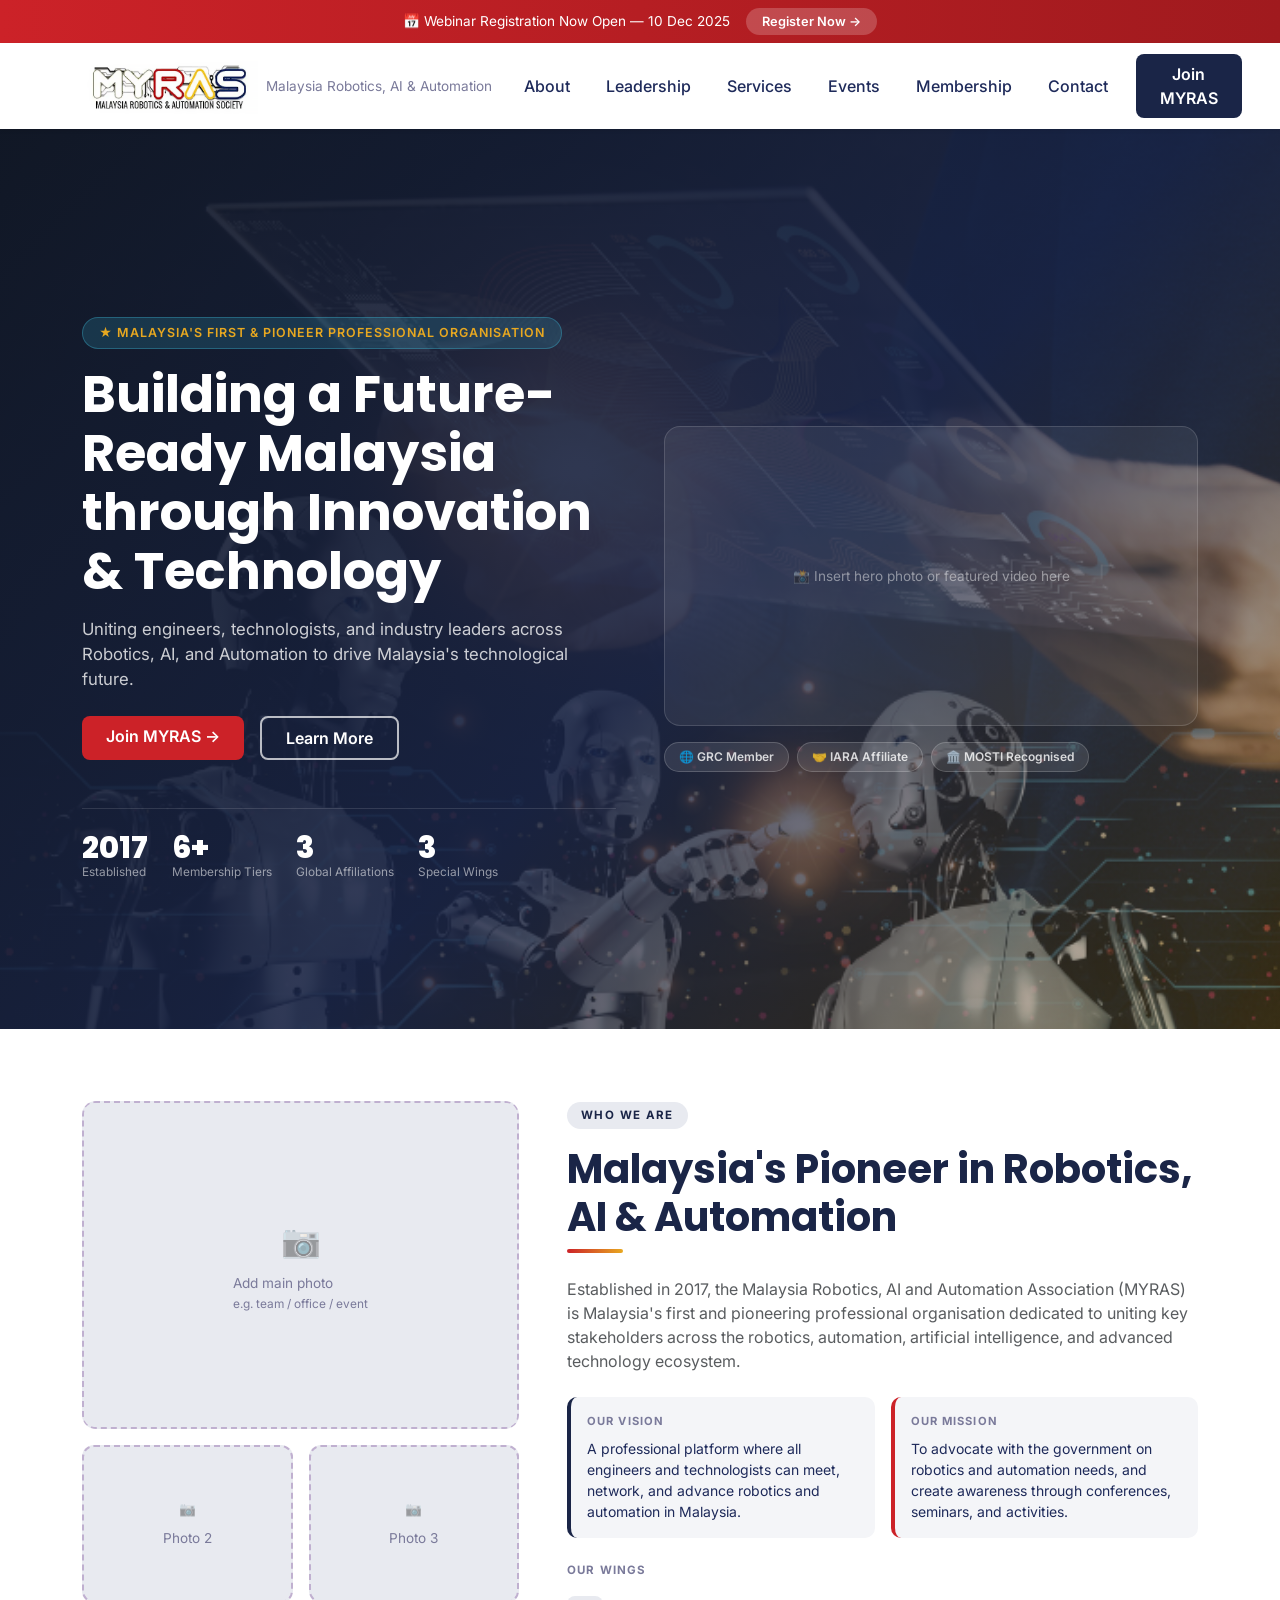
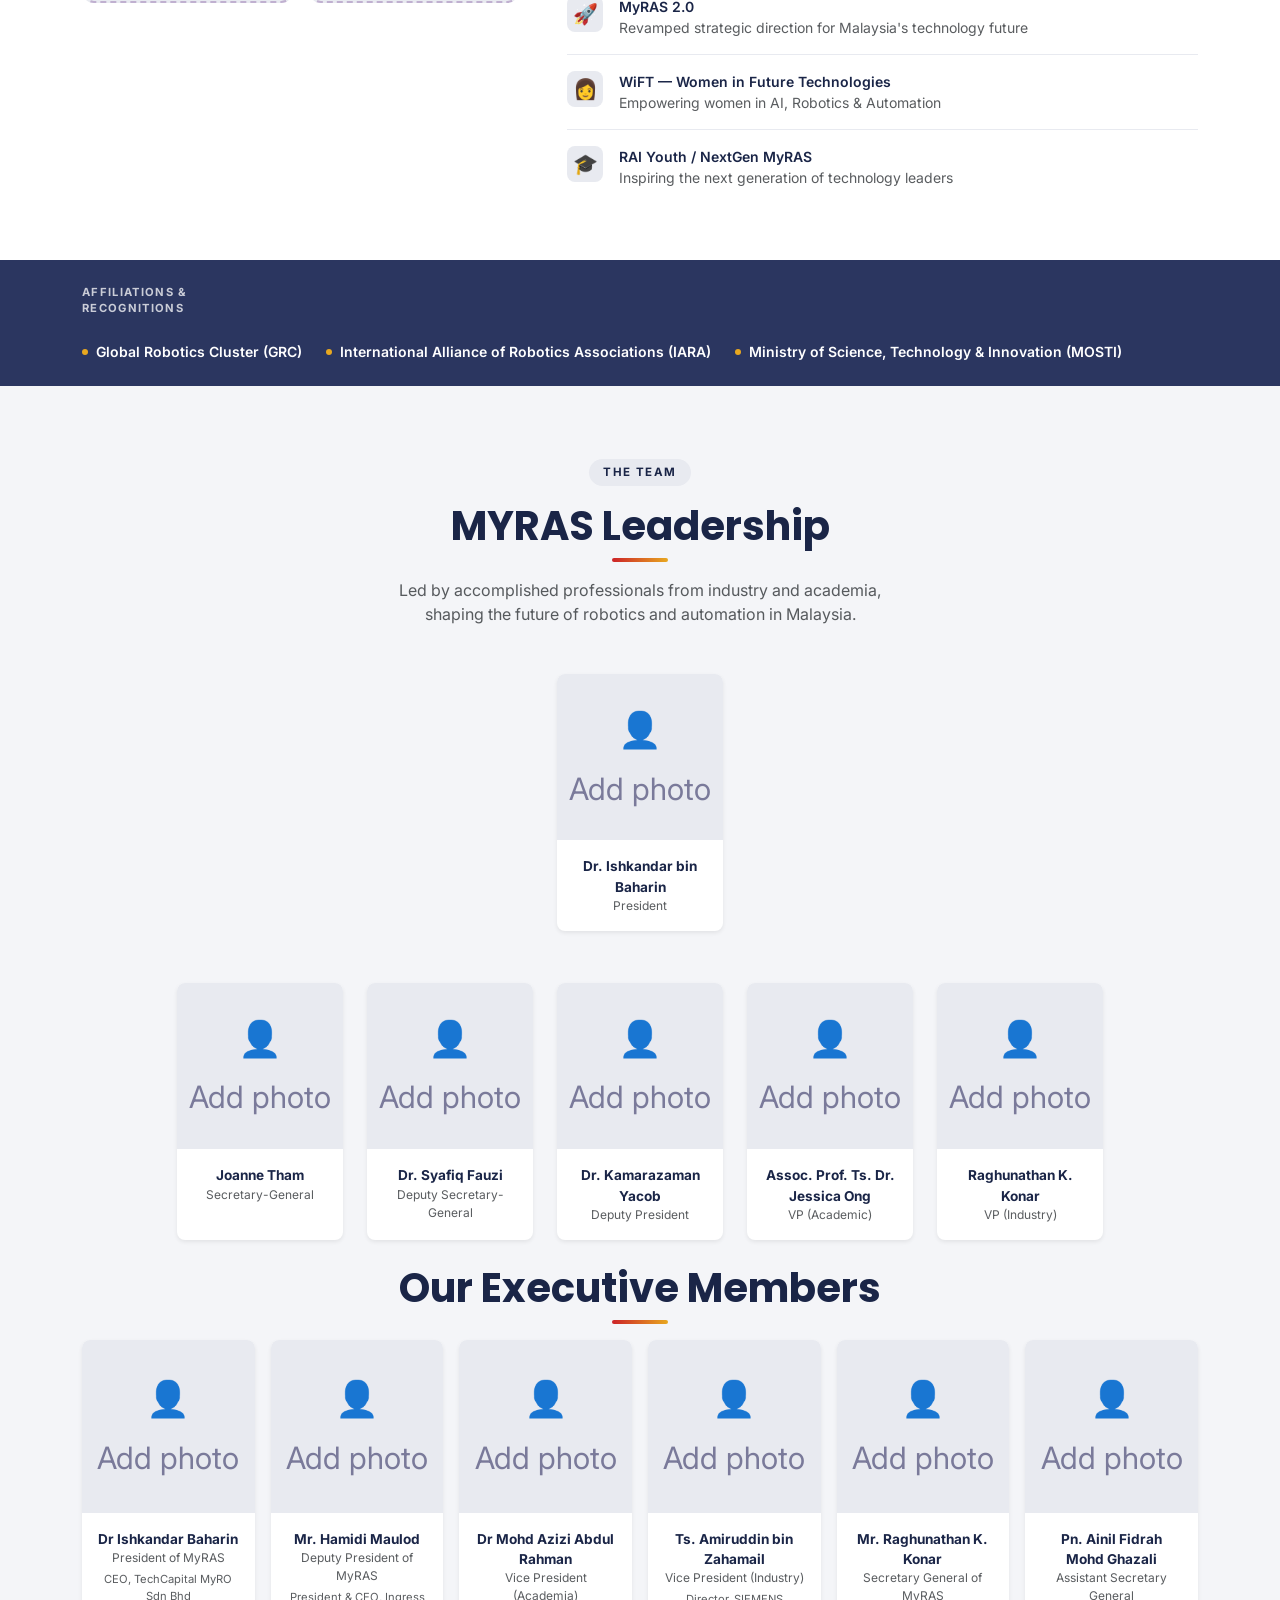
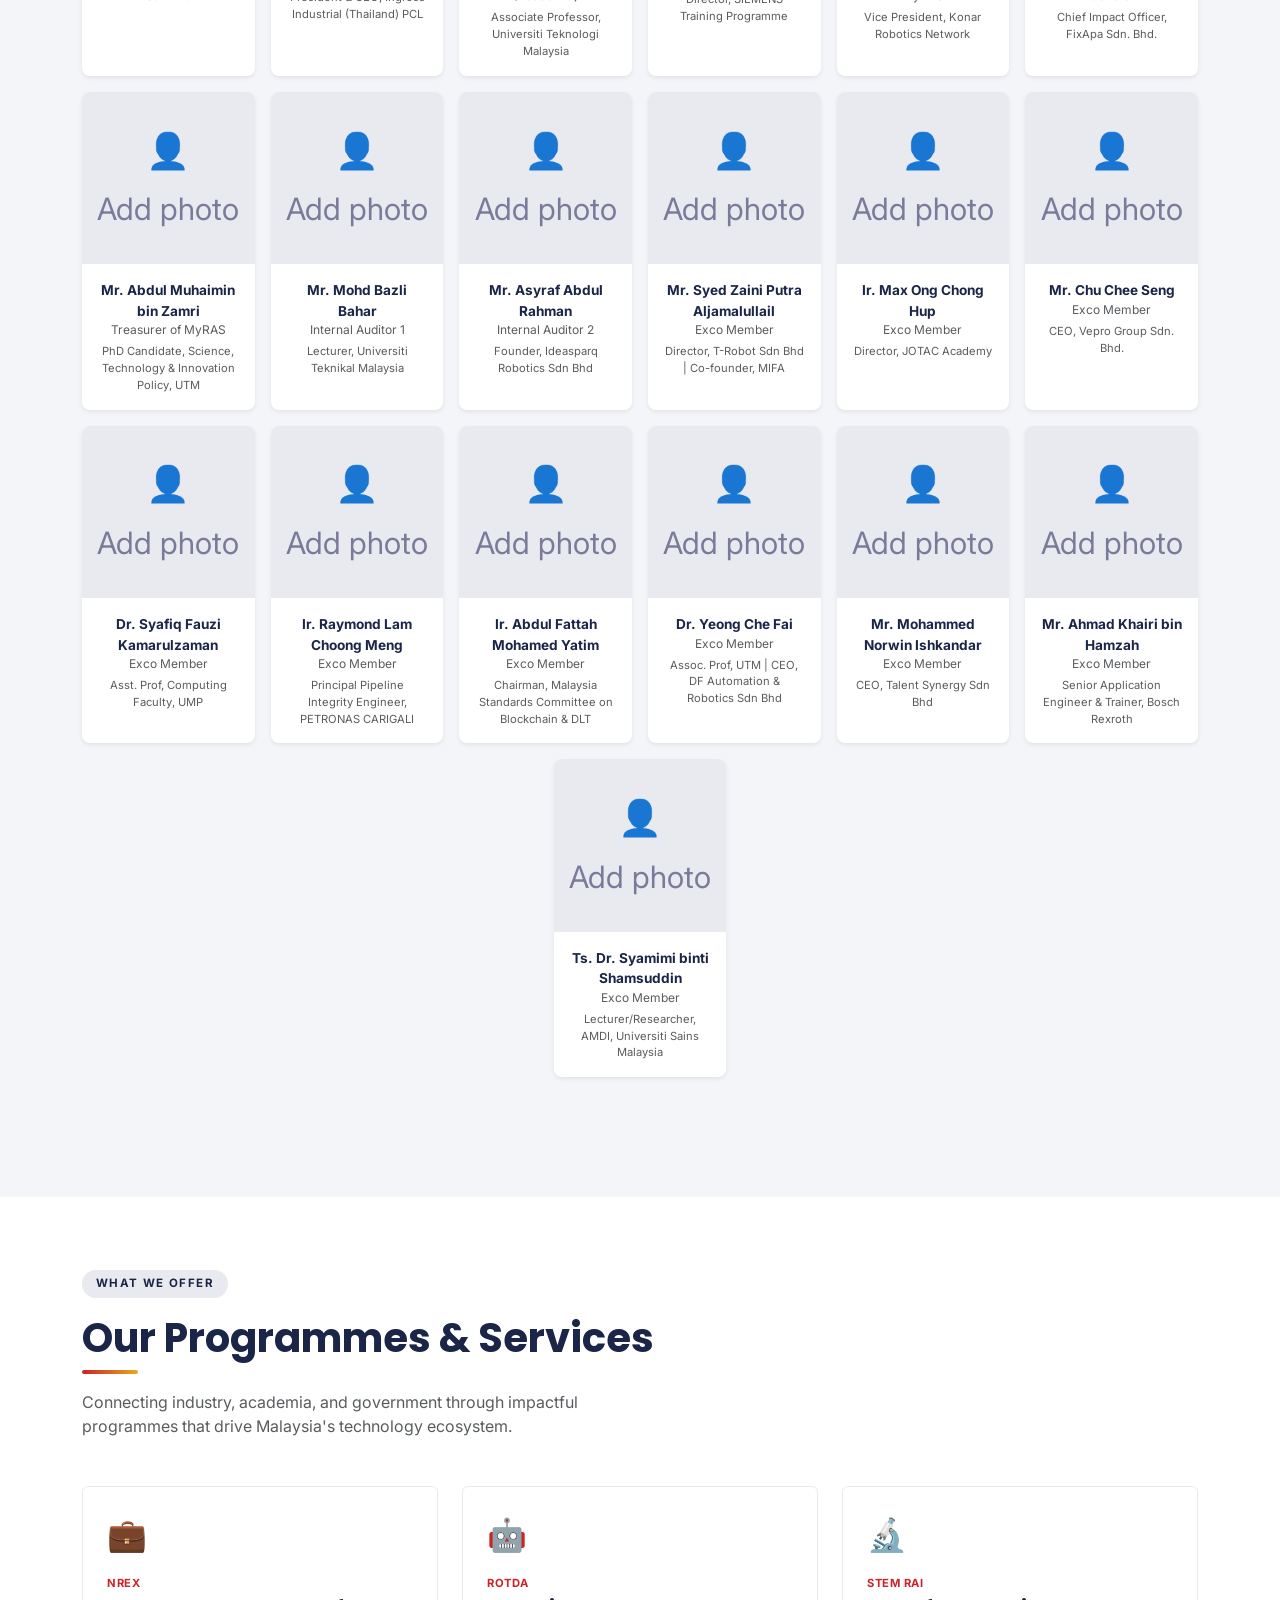
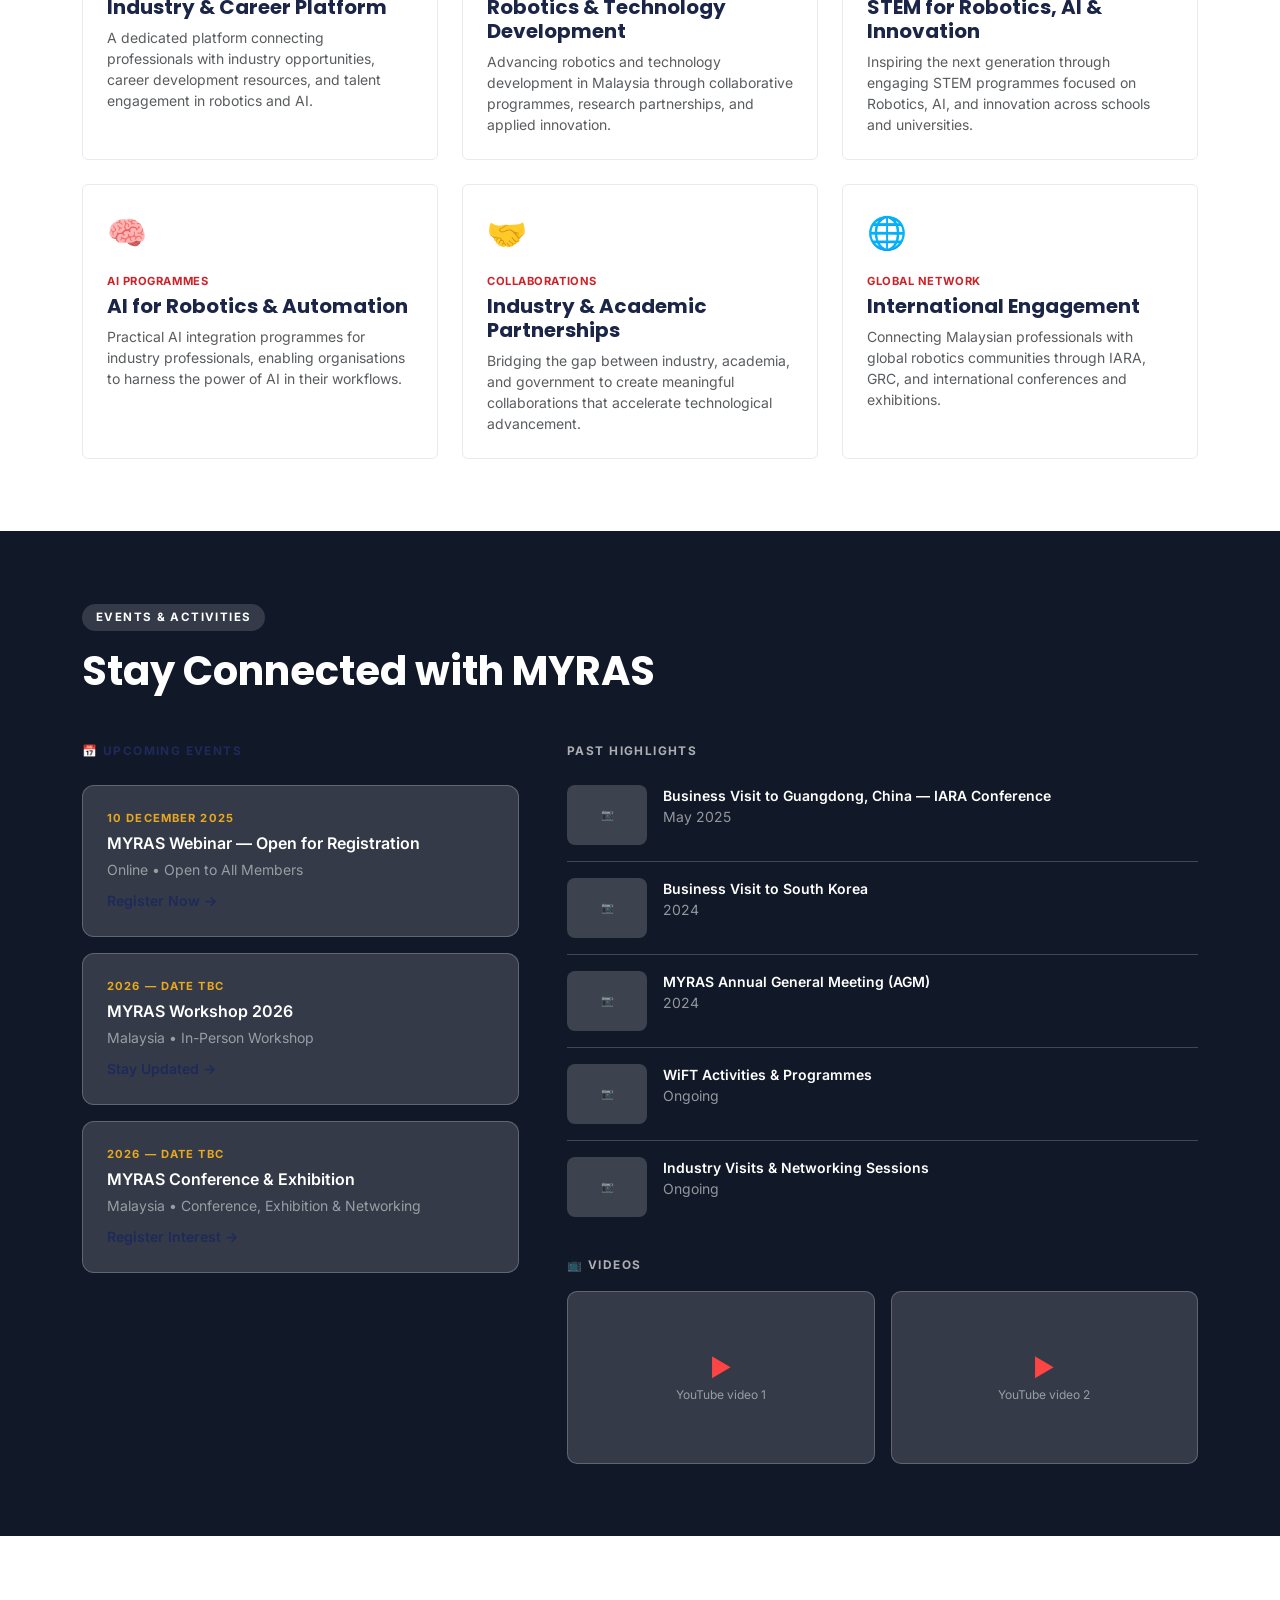
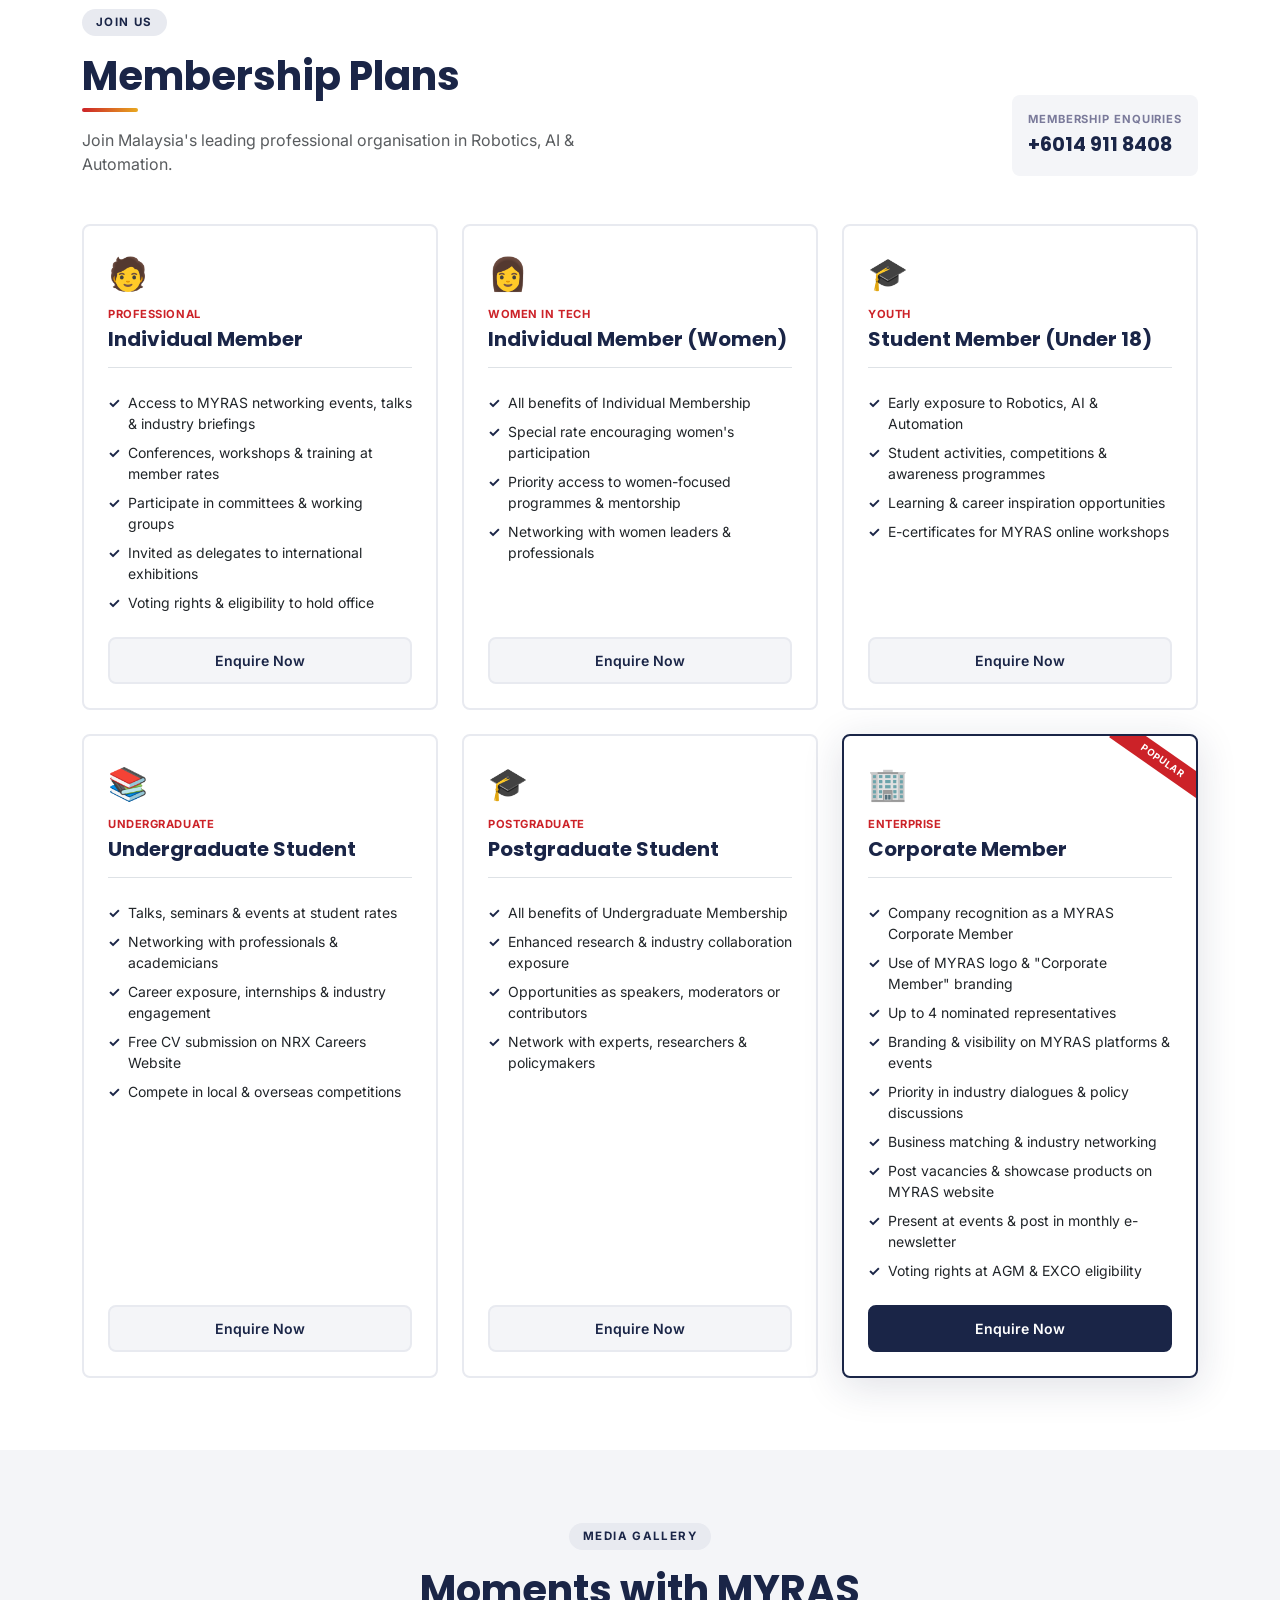
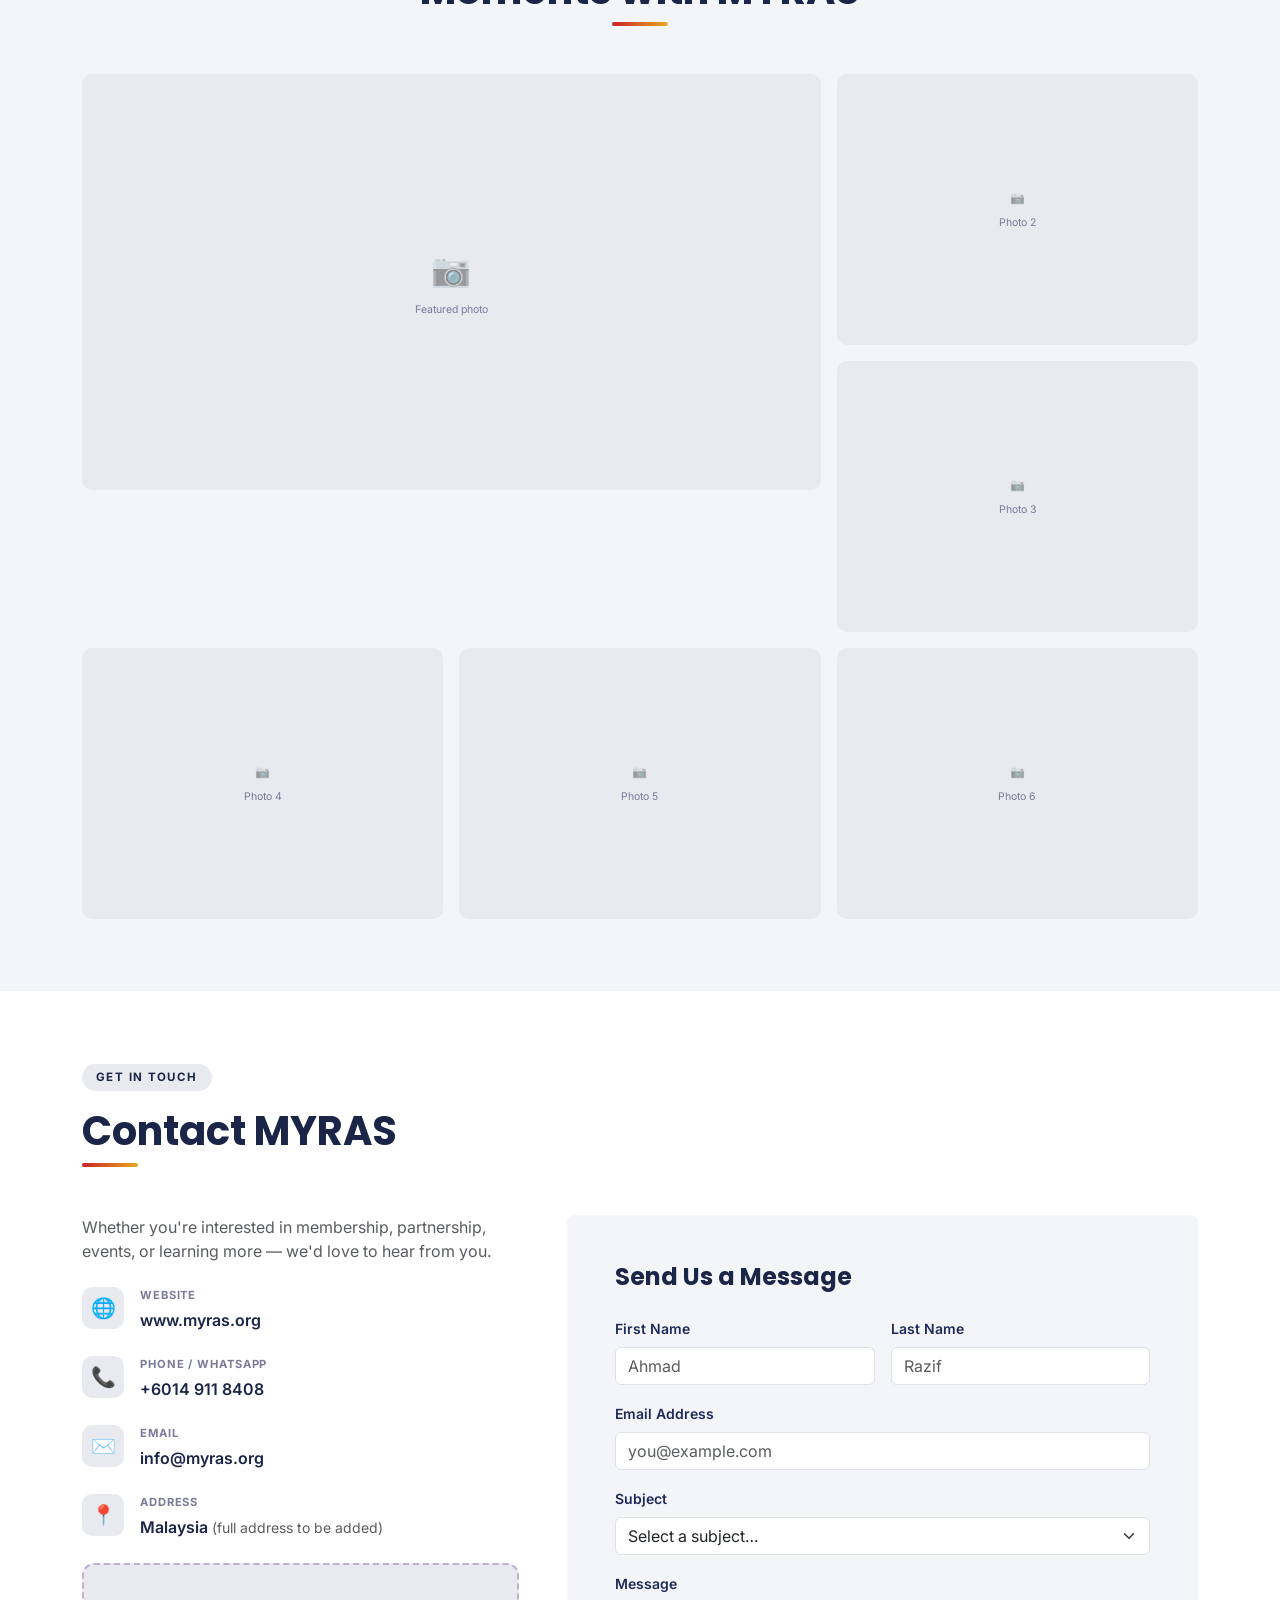
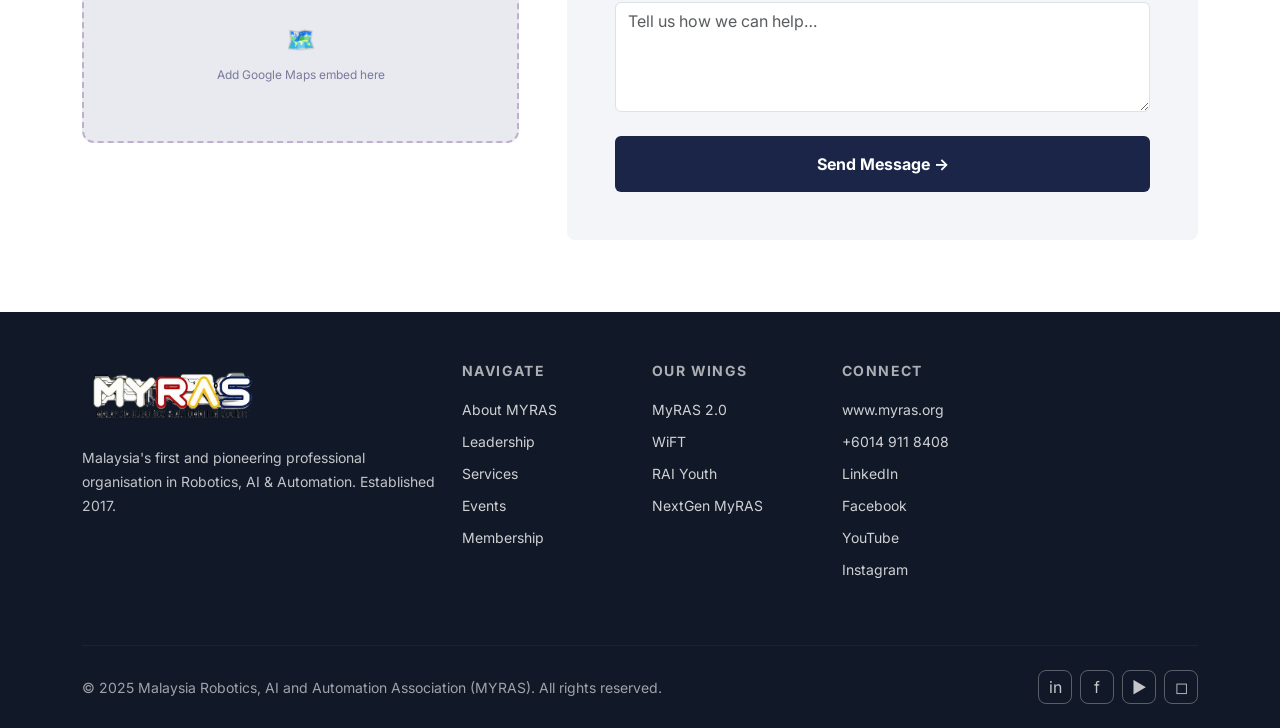
==== commit 16f825be: "update media" ====
--- a/index.html
+++ b/index.html
@@ -3,10 +3,10 @@
   <head>
     <meta charset="UTF-8" />
     <meta name="viewport" content="width=device-width, initial-scale=1.0" />
-    <title>MYRAS — Malaysia Robotics, AI & Automation Association</title>
+    <title>Malaysia Robotics, AI & Automation Association</title>
 
     <!-- Favicon — REPLACE when ready -->
-    <!-- <link rel="icon" type="image/png" href="assets/icons/favicon.png" /> -->
+    <link rel="icon" type="image/png" href="assets/icons/alpha.png" />
 
     <!-- SEO -->
     <meta
@@ -423,7 +423,7 @@
               </div>
             </div>
           </div>
-
+          <div class="text-center mb-1"></div>
           <!-- Leader 2 -->
           <div class="col-6 col-sm-4 col-md-3 col-lg-2">
             <div class="card leader-card shadow-sm rounded-3 text-center h-100">
@@ -524,6 +524,534 @@
                 </div>
                 <div class="text-muted" style="font-size: 0.75rem">
                   VP (Industry)
+                </div>
+              </div>
+            </div>
+          </div>
+          <div class="text-center mb-5">
+            <h2
+              class="section-title mb-2"
+              style="font-size: clamp(1.8rem, 4vw, 2.5rem)"
+            >
+              Our Executive Members
+            </h2>
+            <div class="divider mx-auto mb-3"></div>
+            <!-- Executive members -->
+            <div class="row g-3 justify-content-center">
+              <div class="col-6 col-sm-4 col-md-3 col-lg-2">
+                <div
+                  class="card leader-card shadow-sm rounded-3 text-center h-100"
+                >
+                  <div
+                    class="leader-photo rounded-top-3"
+                    style="font-size: 2.2rem"
+                  >
+                    👤<br /><small class="mt-1 d-block">Add photo</small>
+                  </div>
+                  <!-- REPLACE: <img src="assets/team/exec1.jpg" class="card-img-top" style="aspect-ratio:1;object-fit:cover;" /> -->
+                  <div class="card-body p-3">
+                    <div
+                      class="fw-bold"
+                      style="font-size: 0.85rem; color: var(--brand-navy)"
+                    >
+                      Dr Ishkandar Baharin
+                    </div>
+                    <div class="text-muted" style="font-size: 0.75rem">
+                      President of MyRAS
+                    </div>
+                    <div class="text-muted mt-1" style="font-size: 0.7rem">
+                      CEO, TechCapital MyRO Sdn Bhd
+                    </div>
+                  </div>
+                </div>
+              </div>
+              <div class="col-6 col-sm-4 col-md-3 col-lg-2">
+                <div
+                  class="card leader-card shadow-sm rounded-3 text-center h-100"
+                >
+                  <div
+                    class="leader-photo rounded-top-3"
+                    style="font-size: 2.2rem"
+                  >
+                    👤<br /><small class="mt-1 d-block">Add photo</small>
+                  </div>
+                  <!-- REPLACE: <img src="assets/team/exec2.jpg" class="card-img-top" style="aspect-ratio:1;object-fit:cover;" /> -->
+                  <div class="card-body p-3">
+                    <div
+                      class="fw-bold"
+                      style="font-size: 0.85rem; color: var(--brand-navy)"
+                    >
+                      Mr. Hamidi Maulod
+                    </div>
+                    <div class="text-muted" style="font-size: 0.75rem">
+                      Deputy President of MyRAS
+                    </div>
+                    <div class="text-muted mt-1" style="font-size: 0.7rem">
+                      President &amp; CEO, Ingress Industrial (Thailand) PCL
+                    </div>
+                  </div>
+                </div>
+              </div>
+              <div class="col-6 col-sm-4 col-md-3 col-lg-2">
+                <div
+                  class="card leader-card shadow-sm rounded-3 text-center h-100"
+                >
+                  <div
+                    class="leader-photo rounded-top-3"
+                    style="font-size: 2.2rem"
+                  >
+                    👤<br /><small class="mt-1 d-block">Add photo</small>
+                  </div>
+                  <!-- REPLACE: <img src="assets/team/exec3.jpg" class="card-img-top" style="aspect-ratio:1;object-fit:cover;" /> -->
+                  <div class="card-body p-3">
+                    <div
+                      class="fw-bold"
+                      style="font-size: 0.85rem; color: var(--brand-navy)"
+                    >
+                      Dr Mohd Azizi Abdul Rahman
+                    </div>
+                    <div class="text-muted" style="font-size: 0.75rem">
+                      Vice President (Academia)
+                    </div>
+                    <div class="text-muted mt-1" style="font-size: 0.7rem">
+                      Associate Professor, Universiti Teknologi Malaysia
+                    </div>
+                  </div>
+                </div>
+              </div>
+              <div class="col-6 col-sm-4 col-md-3 col-lg-2">
+                <div
+                  class="card leader-card shadow-sm rounded-3 text-center h-100"
+                >
+                  <div
+                    class="leader-photo rounded-top-3"
+                    style="font-size: 2.2rem"
+                  >
+                    👤<br /><small class="mt-1 d-block">Add photo</small>
+                  </div>
+                  <!-- REPLACE: <img src="assets/team/exec4.jpg" class="card-img-top" style="aspect-ratio:1;object-fit:cover;" /> -->
+                  <div class="card-body p-3">
+                    <div
+                      class="fw-bold"
+                      style="font-size: 0.85rem; color: var(--brand-navy)"
+                    >
+                      Ts. Amiruddin bin Zahamail
+                    </div>
+                    <div class="text-muted" style="font-size: 0.75rem">
+                      Vice President (Industry)
+                    </div>
+                    <div class="text-muted mt-1" style="font-size: 0.7rem">
+                      Director, SIEMENS Training Programme
+                    </div>
+                  </div>
+                </div>
+              </div>
+              <div class="col-6 col-sm-4 col-md-3 col-lg-2">
+                <div
+                  class="card leader-card shadow-sm rounded-3 text-center h-100"
+                >
+                  <div
+                    class="leader-photo rounded-top-3"
+                    style="font-size: 2.2rem"
+                  >
+                    👤<br /><small class="mt-1 d-block">Add photo</small>
+                  </div>
+                  <!-- REPLACE: <img src="assets/team/exec5.jpg" class="card-img-top" style="aspect-ratio:1;object-fit:cover;" /> -->
+                  <div class="card-body p-3">
+                    <div
+                      class="fw-bold"
+                      style="font-size: 0.85rem; color: var(--brand-navy)"
+                    >
+                      Mr. Raghunathan K. Konar
+                    </div>
+                    <div class="text-muted" style="font-size: 0.75rem">
+                      Secretary General of MyRAS
+                    </div>
+                    <div class="text-muted mt-1" style="font-size: 0.7rem">
+                      Vice President, Konar Robotics Network
+                    </div>
+                  </div>
+                </div>
+              </div>
+              <div class="col-6 col-sm-4 col-md-3 col-lg-2">
+                <div
+                  class="card leader-card shadow-sm rounded-3 text-center h-100"
+                >
+                  <div
+                    class="leader-photo rounded-top-3"
+                    style="font-size: 2.2rem"
+                  >
+                    👤<br /><small class="mt-1 d-block">Add photo</small>
+                  </div>
+                  <!-- REPLACE: <img src="assets/team/exec6.jpg" class="card-img-top" style="aspect-ratio:1;object-fit:cover;" /> -->
+                  <div class="card-body p-3">
+                    <div
+                      class="fw-bold"
+                      style="font-size: 0.85rem; color: var(--brand-navy)"
+                    >
+                      Pn. Ainil Fidrah Mohd Ghazali
+                    </div>
+                    <div class="text-muted" style="font-size: 0.75rem">
+                      Assistant Secretary General
+                    </div>
+                    <div class="text-muted mt-1" style="font-size: 0.7rem">
+                      Chief Impact Officer, FixApa Sdn. Bhd.
+                    </div>
+                  </div>
+                </div>
+              </div>
+              <div class="col-6 col-sm-4 col-md-3 col-lg-2">
+                <div
+                  class="card leader-card shadow-sm rounded-3 text-center h-100"
+                >
+                  <div
+                    class="leader-photo rounded-top-3"
+                    style="font-size: 2.2rem"
+                  >
+                    👤<br /><small class="mt-1 d-block">Add photo</small>
+                  </div>
+                  <!-- REPLACE: <img src="assets/team/exec7.jpg" class="card-img-top" style="aspect-ratio:1;object-fit:cover;" /> -->
+                  <div class="card-body p-3">
+                    <div
+                      class="fw-bold"
+                      style="font-size: 0.85rem; color: var(--brand-navy)"
+                    >
+                      Mr. Abdul Muhaimin bin Zamri
+                    </div>
+                    <div class="text-muted" style="font-size: 0.75rem">
+                      Treasurer of MyRAS
+                    </div>
+                    <div class="text-muted mt-1" style="font-size: 0.7rem">
+                      PhD Candidate, Science, Technology &amp; Innovation
+                      Policy, UTM
+                    </div>
+                  </div>
+                </div>
+              </div>
+              <div class="col-6 col-sm-4 col-md-3 col-lg-2">
+                <div
+                  class="card leader-card shadow-sm rounded-3 text-center h-100"
+                >
+                  <div
+                    class="leader-photo rounded-top-3"
+                    style="font-size: 2.2rem"
+                  >
+                    👤<br /><small class="mt-1 d-block">Add photo</small>
+                  </div>
+                  <!-- REPLACE: <img src="assets/team/exec8.jpg" class="card-img-top" style="aspect-ratio:1;object-fit:cover;" /> -->
+                  <div class="card-body p-3">
+                    <div
+                      class="fw-bold"
+                      style="font-size: 0.85rem; color: var(--brand-navy)"
+                    >
+                      Mr. Mohd Bazli Bahar
+                    </div>
+                    <div class="text-muted" style="font-size: 0.75rem">
+                      Internal Auditor 1
+                    </div>
+                    <div class="text-muted mt-1" style="font-size: 0.7rem">
+                      Lecturer, Universiti Teknikal Malaysia
+                    </div>
+                  </div>
+                </div>
+              </div>
+              <div class="col-6 col-sm-4 col-md-3 col-lg-2">
+                <div
+                  class="card leader-card shadow-sm rounded-3 text-center h-100"
+                >
+                  <div
+                    class="leader-photo rounded-top-3"
+                    style="font-size: 2.2rem"
+                  >
+                    👤<br /><small class="mt-1 d-block">Add photo</small>
+                  </div>
+                  <!-- REPLACE: <img src="assets/team/exec9.jpg" class="card-img-top" style="aspect-ratio:1;object-fit:cover;" /> -->
+                  <div class="card-body p-3">
+                    <div
+                      class="fw-bold"
+                      style="font-size: 0.85rem; color: var(--brand-navy)"
+                    >
+                      Mr. Asyraf Abdul Rahman
+                    </div>
+                    <div class="text-muted" style="font-size: 0.75rem">
+                      Internal Auditor 2
+                    </div>
+                    <div class="text-muted mt-1" style="font-size: 0.7rem">
+                      Founder, Ideasparq Robotics Sdn Bhd
+                    </div>
+                  </div>
+                </div>
+              </div>
+              <div class="col-6 col-sm-4 col-md-3 col-lg-2">
+                <div
+                  class="card leader-card shadow-sm rounded-3 text-center h-100"
+                >
+                  <div
+                    class="leader-photo rounded-top-3"
+                    style="font-size: 2.2rem"
+                  >
+                    👤<br /><small class="mt-1 d-block">Add photo</small>
+                  </div>
+                  <!-- REPLACE: <img src="assets/team/exec10.jpg" class="card-img-top" style="aspect-ratio:1;object-fit:cover;" /> -->
+                  <div class="card-body p-3">
+                    <div
+                      class="fw-bold"
+                      style="font-size: 0.85rem; color: var(--brand-navy)"
+                    >
+                      Mr. Syed Zaini Putra Aljamalullail
+                    </div>
+                    <div class="text-muted" style="font-size: 0.75rem">
+                      Exco Member
+                    </div>
+                    <div class="text-muted mt-1" style="font-size: 0.7rem">
+                      Director, T-Robot Sdn Bhd | Co-founder, MIFA
+                    </div>
+                  </div>
+                </div>
+              </div>
+              <div class="col-6 col-sm-4 col-md-3 col-lg-2">
+                <div
+                  class="card leader-card shadow-sm rounded-3 text-center h-100"
+                >
+                  <div
+                    class="leader-photo rounded-top-3"
+                    style="font-size: 2.2rem"
+                  >
+                    👤<br /><small class="mt-1 d-block">Add photo</small>
+                  </div>
+                  <!-- REPLACE: <img src="assets/team/exec11.jpg" class="card-img-top" style="aspect-ratio:1;object-fit:cover;" /> -->
+                  <div class="card-body p-3">
+                    <div
+                      class="fw-bold"
+                      style="font-size: 0.85rem; color: var(--brand-navy)"
+                    >
+                      Ir. Max Ong Chong Hup
+                    </div>
+                    <div class="text-muted" style="font-size: 0.75rem">
+                      Exco Member
+                    </div>
+                    <div class="text-muted mt-1" style="font-size: 0.7rem">
+                      Director, JOTAC Academy
+                    </div>
+                  </div>
+                </div>
+              </div>
+              <div class="col-6 col-sm-4 col-md-3 col-lg-2">
+                <div
+                  class="card leader-card shadow-sm rounded-3 text-center h-100"
+                >
+                  <div
+                    class="leader-photo rounded-top-3"
+                    style="font-size: 2.2rem"
+                  >
+                    👤<br /><small class="mt-1 d-block">Add photo</small>
+                  </div>
+                  <!-- REPLACE: <img src="assets/team/exec12.jpg" class="card-img-top" style="aspect-ratio:1;object-fit:cover;" /> -->
+                  <div class="card-body p-3">
+                    <div
+                      class="fw-bold"
+                      style="font-size: 0.85rem; color: var(--brand-navy)"
+                    >
+                      Mr. Chu Chee Seng
+                    </div>
+                    <div class="text-muted" style="font-size: 0.75rem">
+                      Exco Member
+                    </div>
+                    <div class="text-muted mt-1" style="font-size: 0.7rem">
+                      CEO, Vepro Group Sdn. Bhd.
+                    </div>
+                  </div>
+                </div>
+              </div>
+              <div class="col-6 col-sm-4 col-md-3 col-lg-2">
+                <div
+                  class="card leader-card shadow-sm rounded-3 text-center h-100"
+                >
+                  <div
+                    class="leader-photo rounded-top-3"
+                    style="font-size: 2.2rem"
+                  >
+                    👤<br /><small class="mt-1 d-block">Add photo</small>
+                  </div>
+                  <!-- REPLACE: <img src="assets/team/exec13.jpg" class="card-img-top" style="aspect-ratio:1;object-fit:cover;" /> -->
+                  <div class="card-body p-3">
+                    <div
+                      class="fw-bold"
+                      style="font-size: 0.85rem; color: var(--brand-navy)"
+                    >
+                      Dr. Syafiq Fauzi Kamarulzaman
+                    </div>
+                    <div class="text-muted" style="font-size: 0.75rem">
+                      Exco Member
+                    </div>
+                    <div class="text-muted mt-1" style="font-size: 0.7rem">
+                      Asst. Prof, Computing Faculty, UMP
+                    </div>
+                  </div>
+                </div>
+              </div>
+              <div class="col-6 col-sm-4 col-md-3 col-lg-2">
+                <div
+                  class="card leader-card shadow-sm rounded-3 text-center h-100"
+                >
+                  <div
+                    class="leader-photo rounded-top-3"
+                    style="font-size: 2.2rem"
+                  >
+                    👤<br /><small class="mt-1 d-block">Add photo</small>
+                  </div>
+                  <!-- REPLACE: <img src="assets/team/exec14.jpg" class="card-img-top" style="aspect-ratio:1;object-fit:cover;" /> -->
+                  <div class="card-body p-3">
+                    <div
+                      class="fw-bold"
+                      style="font-size: 0.85rem; color: var(--brand-navy)"
+                    >
+                      Ir. Raymond Lam Choong Meng
+                    </div>
+                    <div class="text-muted" style="font-size: 0.75rem">
+                      Exco Member
+                    </div>
+                    <div class="text-muted mt-1" style="font-size: 0.7rem">
+                      Principal Pipeline Integrity Engineer, PETRONAS CARIGALI
+                    </div>
+                  </div>
+                </div>
+              </div>
+              <div class="col-6 col-sm-4 col-md-3 col-lg-2">
+                <div
+                  class="card leader-card shadow-sm rounded-3 text-center h-100"
+                >
+                  <div
+                    class="leader-photo rounded-top-3"
+                    style="font-size: 2.2rem"
+                  >
+                    👤<br /><small class="mt-1 d-block">Add photo</small>
+                  </div>
+                  <!-- REPLACE: <img src="assets/team/exec15.jpg" class="card-img-top" style="aspect-ratio:1;object-fit:cover;" /> -->
+                  <div class="card-body p-3">
+                    <div
+                      class="fw-bold"
+                      style="font-size: 0.85rem; color: var(--brand-navy)"
+                    >
+                      Ir. Abdul Fattah Mohamed Yatim
+                    </div>
+                    <div class="text-muted" style="font-size: 0.75rem">
+                      Exco Member
+                    </div>
+                    <div class="text-muted mt-1" style="font-size: 0.7rem">
+                      Chairman, Malaysia Standards Committee on Blockchain &amp;
+                      DLT
+                    </div>
+                  </div>
+                </div>
+              </div>
+              <div class="col-6 col-sm-4 col-md-3 col-lg-2">
+                <div
+                  class="card leader-card shadow-sm rounded-3 text-center h-100"
+                >
+                  <div
+                    class="leader-photo rounded-top-3"
+                    style="font-size: 2.2rem"
+                  >
+                    👤<br /><small class="mt-1 d-block">Add photo</small>
+                  </div>
+                  <!-- REPLACE: <img src="assets/team/exec16.jpg" class="card-img-top" style="aspect-ratio:1;object-fit:cover;" /> -->
+                  <div class="card-body p-3">
+                    <div
+                      class="fw-bold"
+                      style="font-size: 0.85rem; color: var(--brand-navy)"
+                    >
+                      Dr. Yeong Che Fai
+                    </div>
+                    <div class="text-muted" style="font-size: 0.75rem">
+                      Exco Member
+                    </div>
+                    <div class="text-muted mt-1" style="font-size: 0.7rem">
+                      Assoc. Prof, UTM | CEO, DF Automation &amp; Robotics Sdn
+                      Bhd
+                    </div>
+                  </div>
+                </div>
+              </div>
+              <div class="col-6 col-sm-4 col-md-3 col-lg-2">
+                <div
+                  class="card leader-card shadow-sm rounded-3 text-center h-100"
+                >
+                  <div
+                    class="leader-photo rounded-top-3"
+                    style="font-size: 2.2rem"
+                  >
+                    👤<br /><small class="mt-1 d-block">Add photo</small>
+                  </div>
+                  <!-- REPLACE: <img src="assets/team/exec17.jpg" class="card-img-top" style="aspect-ratio:1;object-fit:cover;" /> -->
+                  <div class="card-body p-3">
+                    <div
+                      class="fw-bold"
+                      style="font-size: 0.85rem; color: var(--brand-navy)"
+                    >
+                      Mr. Mohammed Norwin Ishkandar
+                    </div>
+                    <div class="text-muted" style="font-size: 0.75rem">
+                      Exco Member
+                    </div>
+                    <div class="text-muted mt-1" style="font-size: 0.7rem">
+                      CEO, Talent Synergy Sdn Bhd
+                    </div>
+                  </div>
+                </div>
+              </div>
+              <div class="col-6 col-sm-4 col-md-3 col-lg-2">
+                <div
+                  class="card leader-card shadow-sm rounded-3 text-center h-100"
+                >
+                  <div
+                    class="leader-photo rounded-top-3"
+                    style="font-size: 2.2rem"
+                  >
+                    👤<br /><small class="mt-1 d-block">Add photo</small>
+                  </div>
+                  <!-- REPLACE: <img src="assets/team/exec18.jpg" class="card-img-top" style="aspect-ratio:1;object-fit:cover;" /> -->
+                  <div class="card-body p-3">
+                    <div
+                      class="fw-bold"
+                      style="font-size: 0.85rem; color: var(--brand-navy)"
+                    >
+                      Mr. Ahmad Khairi bin Hamzah
+                    </div>
+                    <div class="text-muted" style="font-size: 0.75rem">
+                      Exco Member
+                    </div>
+                    <div class="text-muted mt-1" style="font-size: 0.7rem">
+                      Senior Application Engineer &amp; Trainer, Bosch Rexroth
+                    </div>
+                  </div>
+                </div>
+              </div>
+              <div class="col-6 col-sm-4 col-md-3 col-lg-2">
+                <div
+                  class="card leader-card shadow-sm rounded-3 text-center h-100"
+                >
+                  <div
+                    class="leader-photo rounded-top-3"
+                    style="font-size: 2.2rem"
+                  >
+                    👤<br /><small class="mt-1 d-block">Add photo</small>
+                  </div>
+                  <!-- REPLACE: <img src="assets/team/exec19.jpg" class="card-img-top" style="aspect-ratio:1;object-fit:cover;" /> -->
+                  <div class="card-body p-3">
+                    <div
+                      class="fw-bold"
+                      style="font-size: 0.85rem; color: var(--brand-navy)"
+                    >
+                      Ts. Dr. Syamimi binti Shamsuddin
+                    </div>
+                    <div class="text-muted" style="font-size: 0.75rem">
+                      Exco Member
+                    </div>
+                    <div class="text-muted mt-1" style="font-size: 0.7rem">
+                      Lecturer/Researcher, AMDI, Universiti Sains Malaysia
+                    </div>
+                  </div>
                 </div>
               </div>
             </div>
@@ -1365,18 +1893,23 @@
           <div class="col-lg-4">
             <div class="d-flex align-items-center gap-2 mb-3">
               <!-- REPLACE: <img src="assets/images/logo-white.png" alt="MYRAS" style="height:40px;" /> -->
-              <div
+              <!-- <div
                 class="brand-logo-box d-flex align-items-center justify-content-center text-center"
                 style="background: rgba(255, 255, 255, 0.12)"
               >
                 MY<br />RAS
+              </div> -->
+              <div>
+                <img
+                  src="assets/images/alpha.png"
+                  alt="MYRAS"
+                  style="height: 70px"
+                />
               </div>
               <div
                 class="ff-poppins fw-bold text-white"
                 style="font-size: 1.1rem"
-              >
-                MYRAS
-              </div>
+              ></div>
             </div>
             <p
               class="small mb-0"
--- a/css/main.css
+++ b/css/main.css
@@ -3,7 +3,12 @@
   font-family: "Inter", sans-serif;
   color: #1e2a5a;
 }
-h1, h2, h3, h4, h5, .ff-poppins {
+h1,
+h2,
+h3,
+h4,
+h5,
+.ff-poppins {
   font-family: "Poppins", sans-serif;
 }
 
@@ -109,7 +114,7 @@
       rgba(26, 37, 71, 0.88) 55%,
       rgba(232, 168, 32, 0.2) 100%
     ),
-    url("../assets/images/hero-bg.jpg") center/cover no-repeat;
+    url("../assets/images/hero-bg.png") center/cover no-repeat;
   /* REPLACE: add assets/images/hero-bg.jpg */
 }
 .hero-badge {
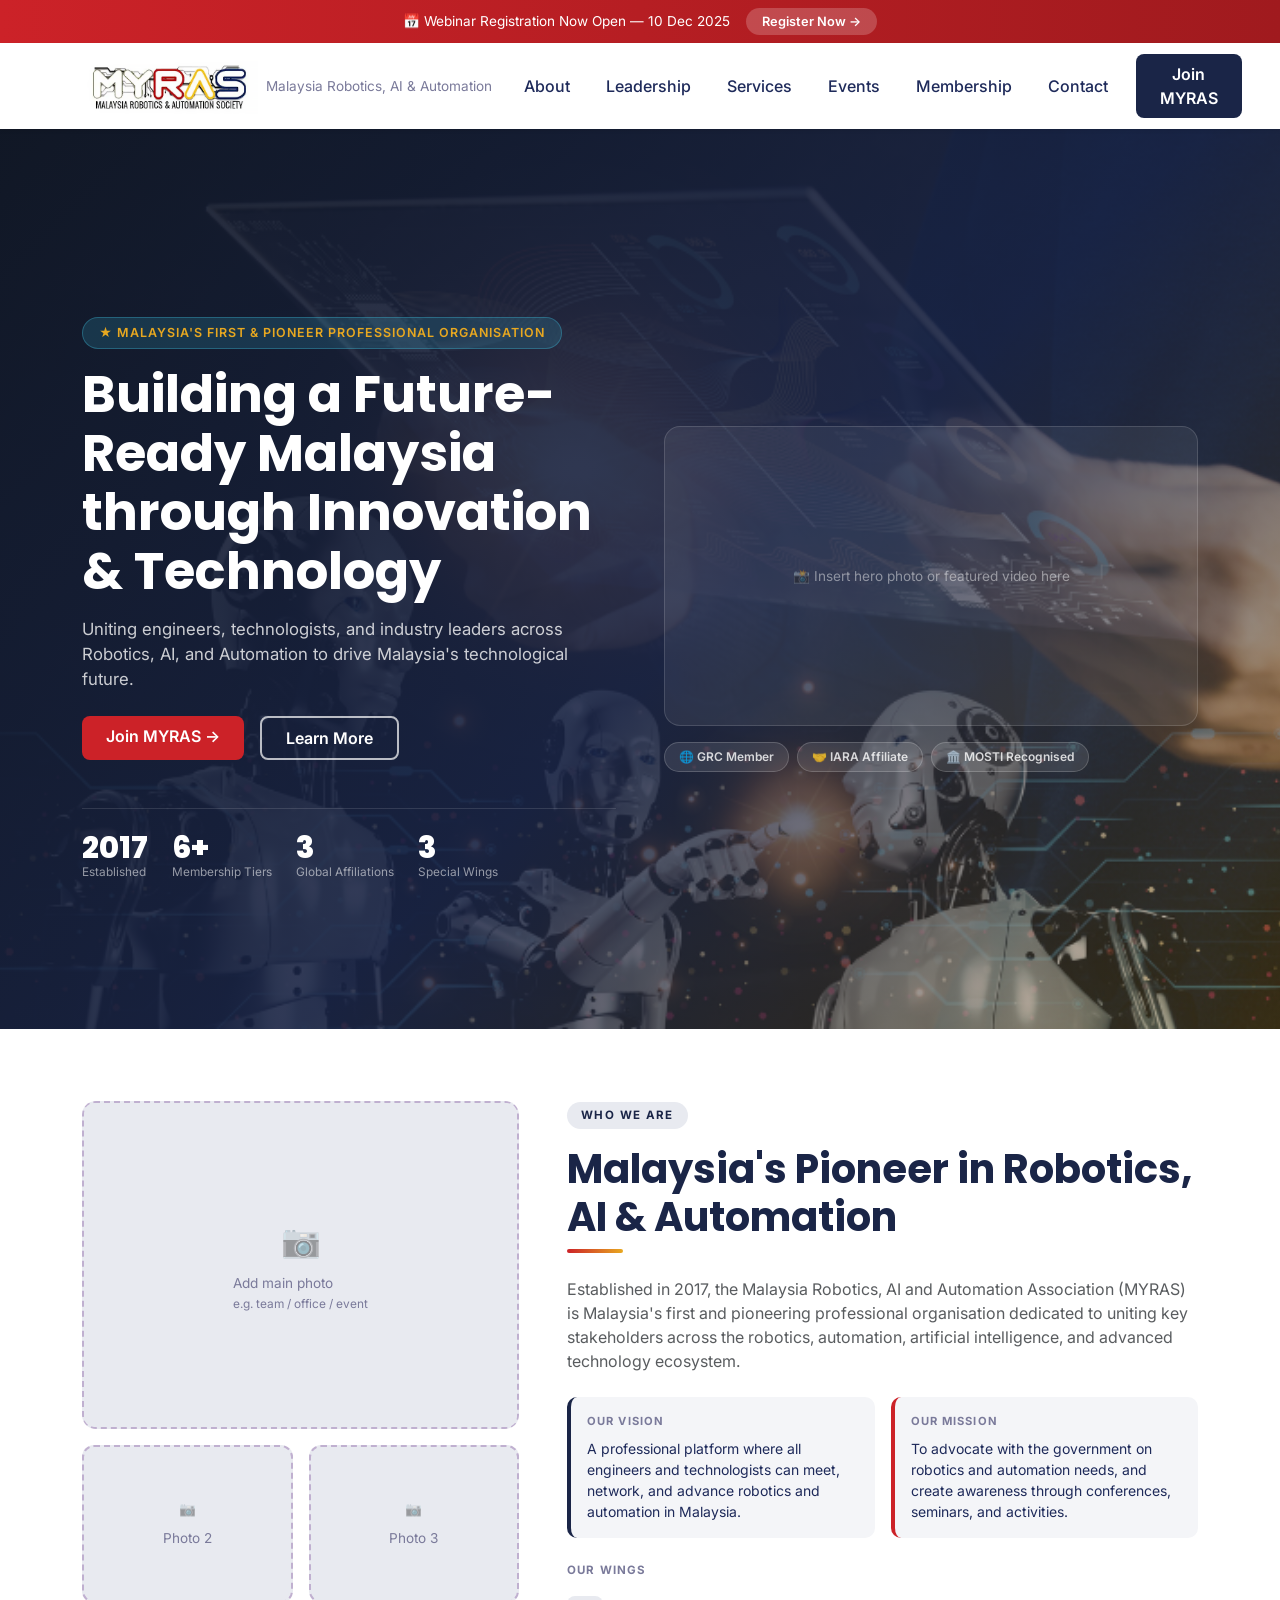
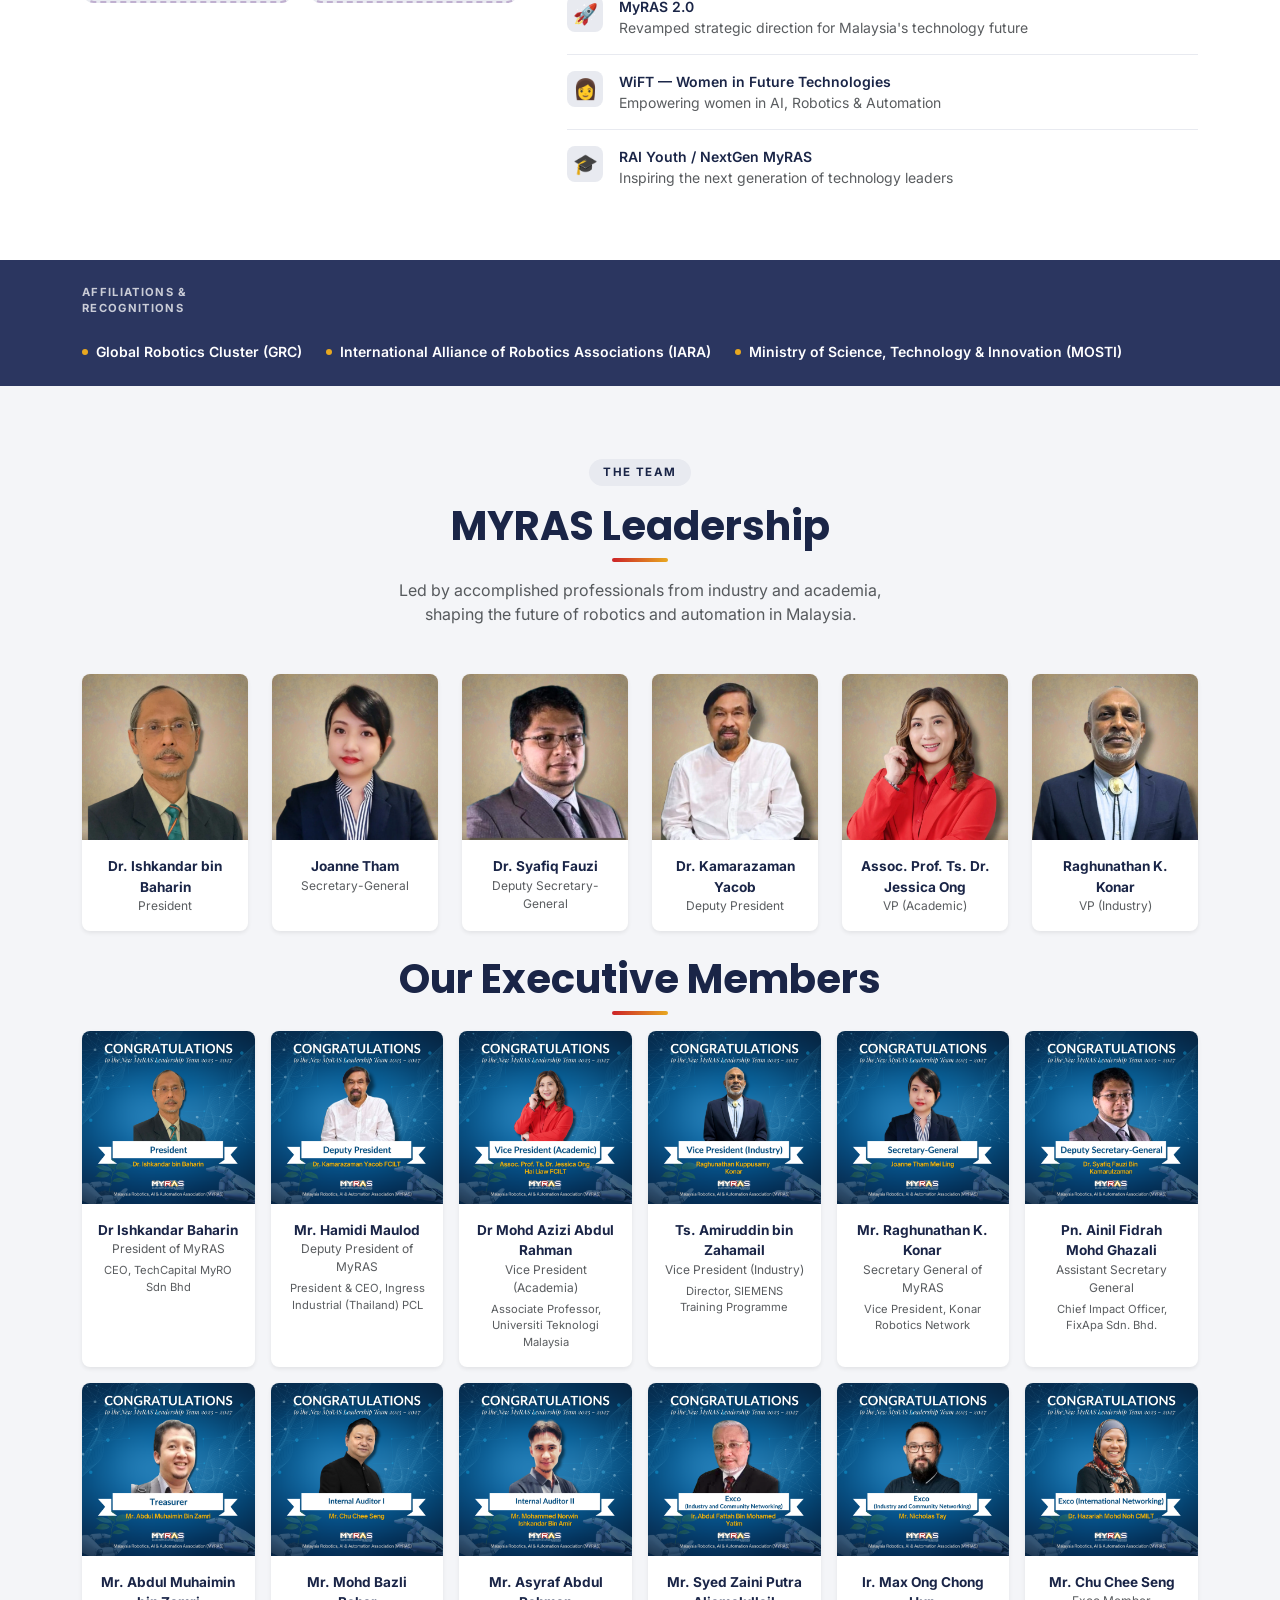
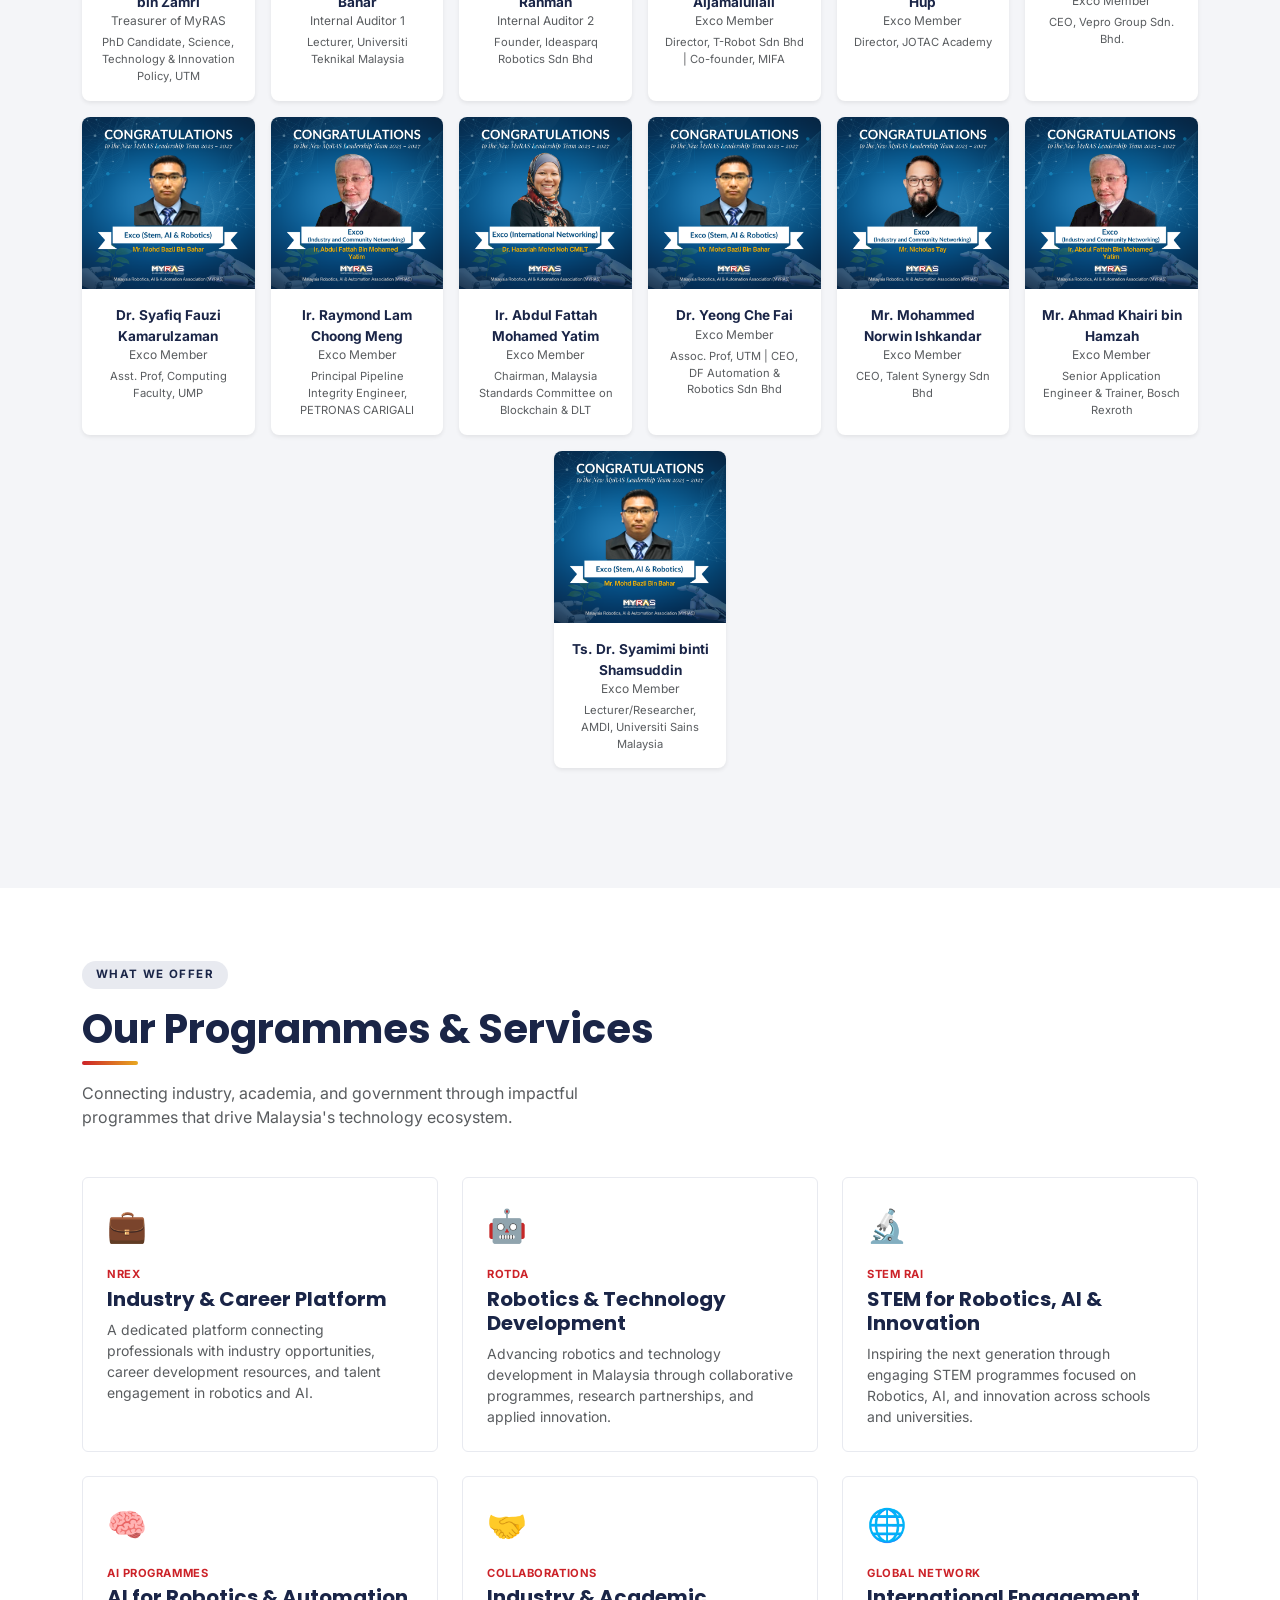
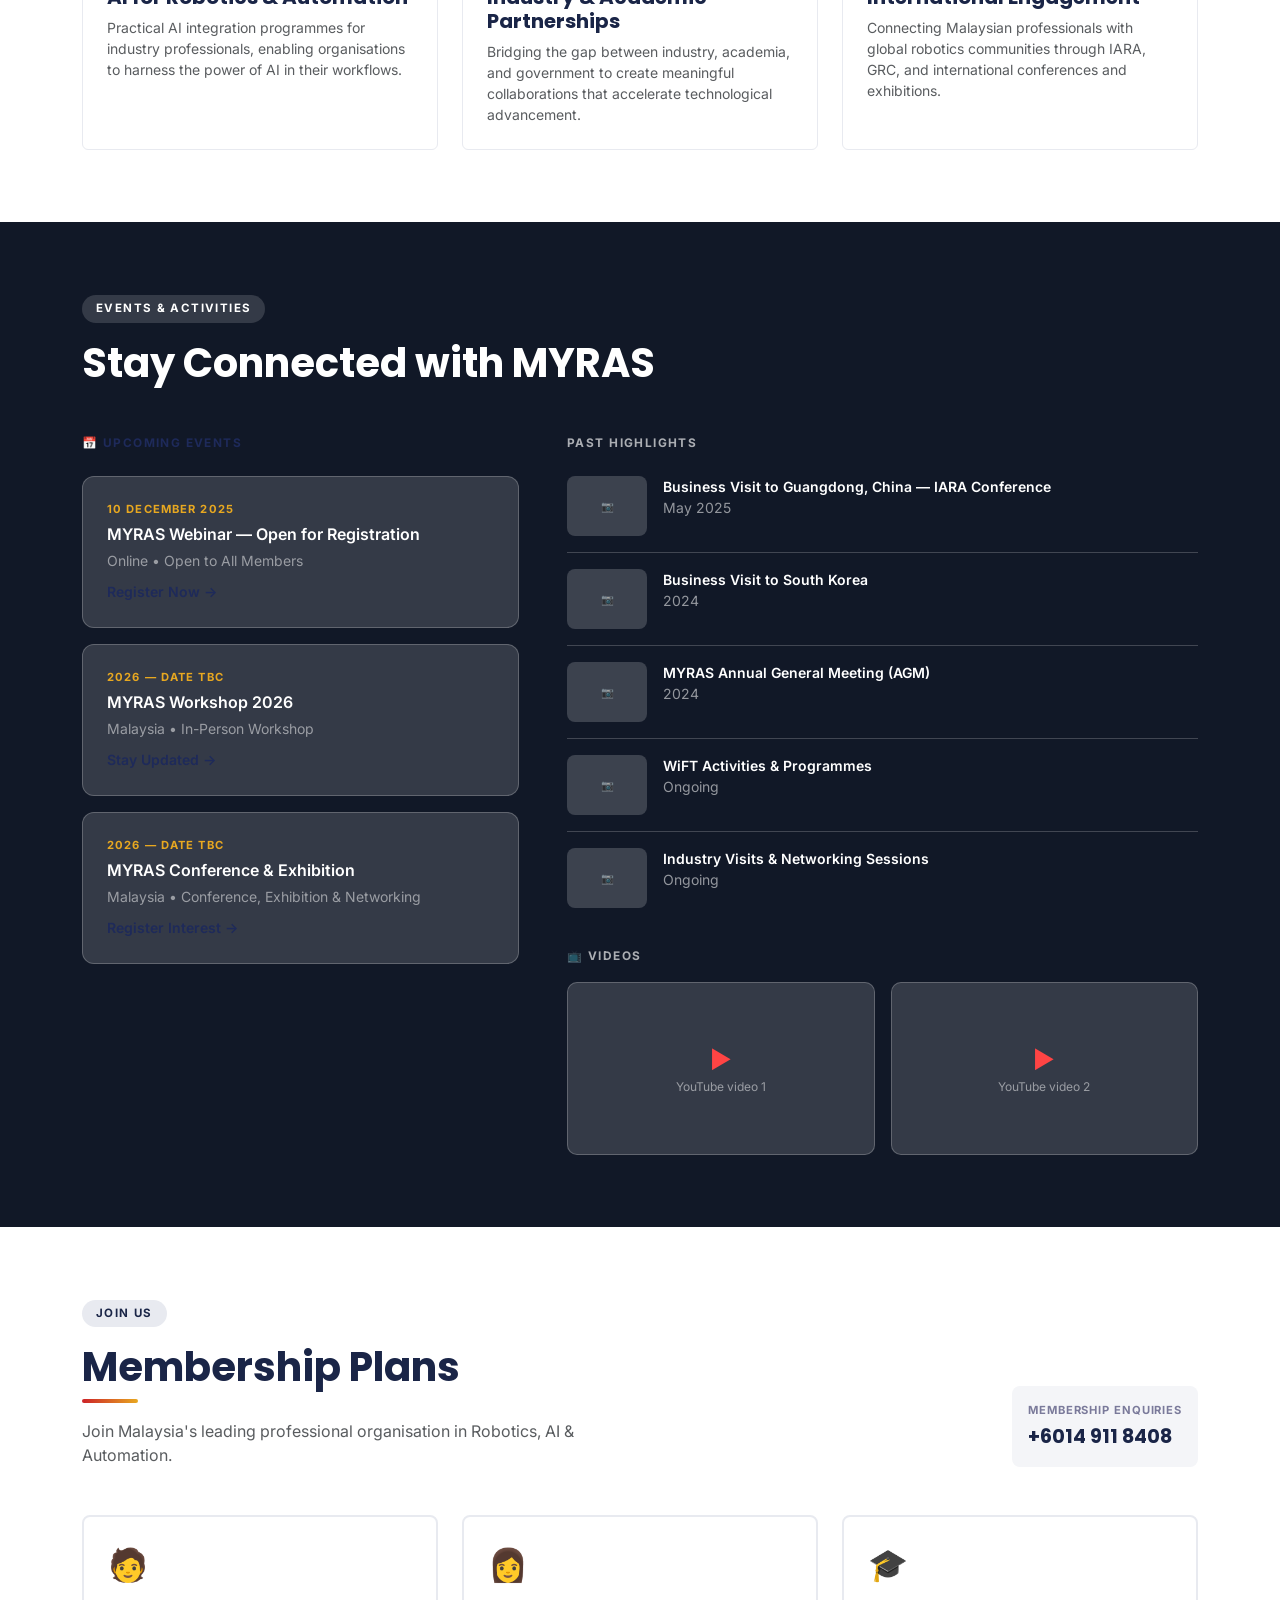
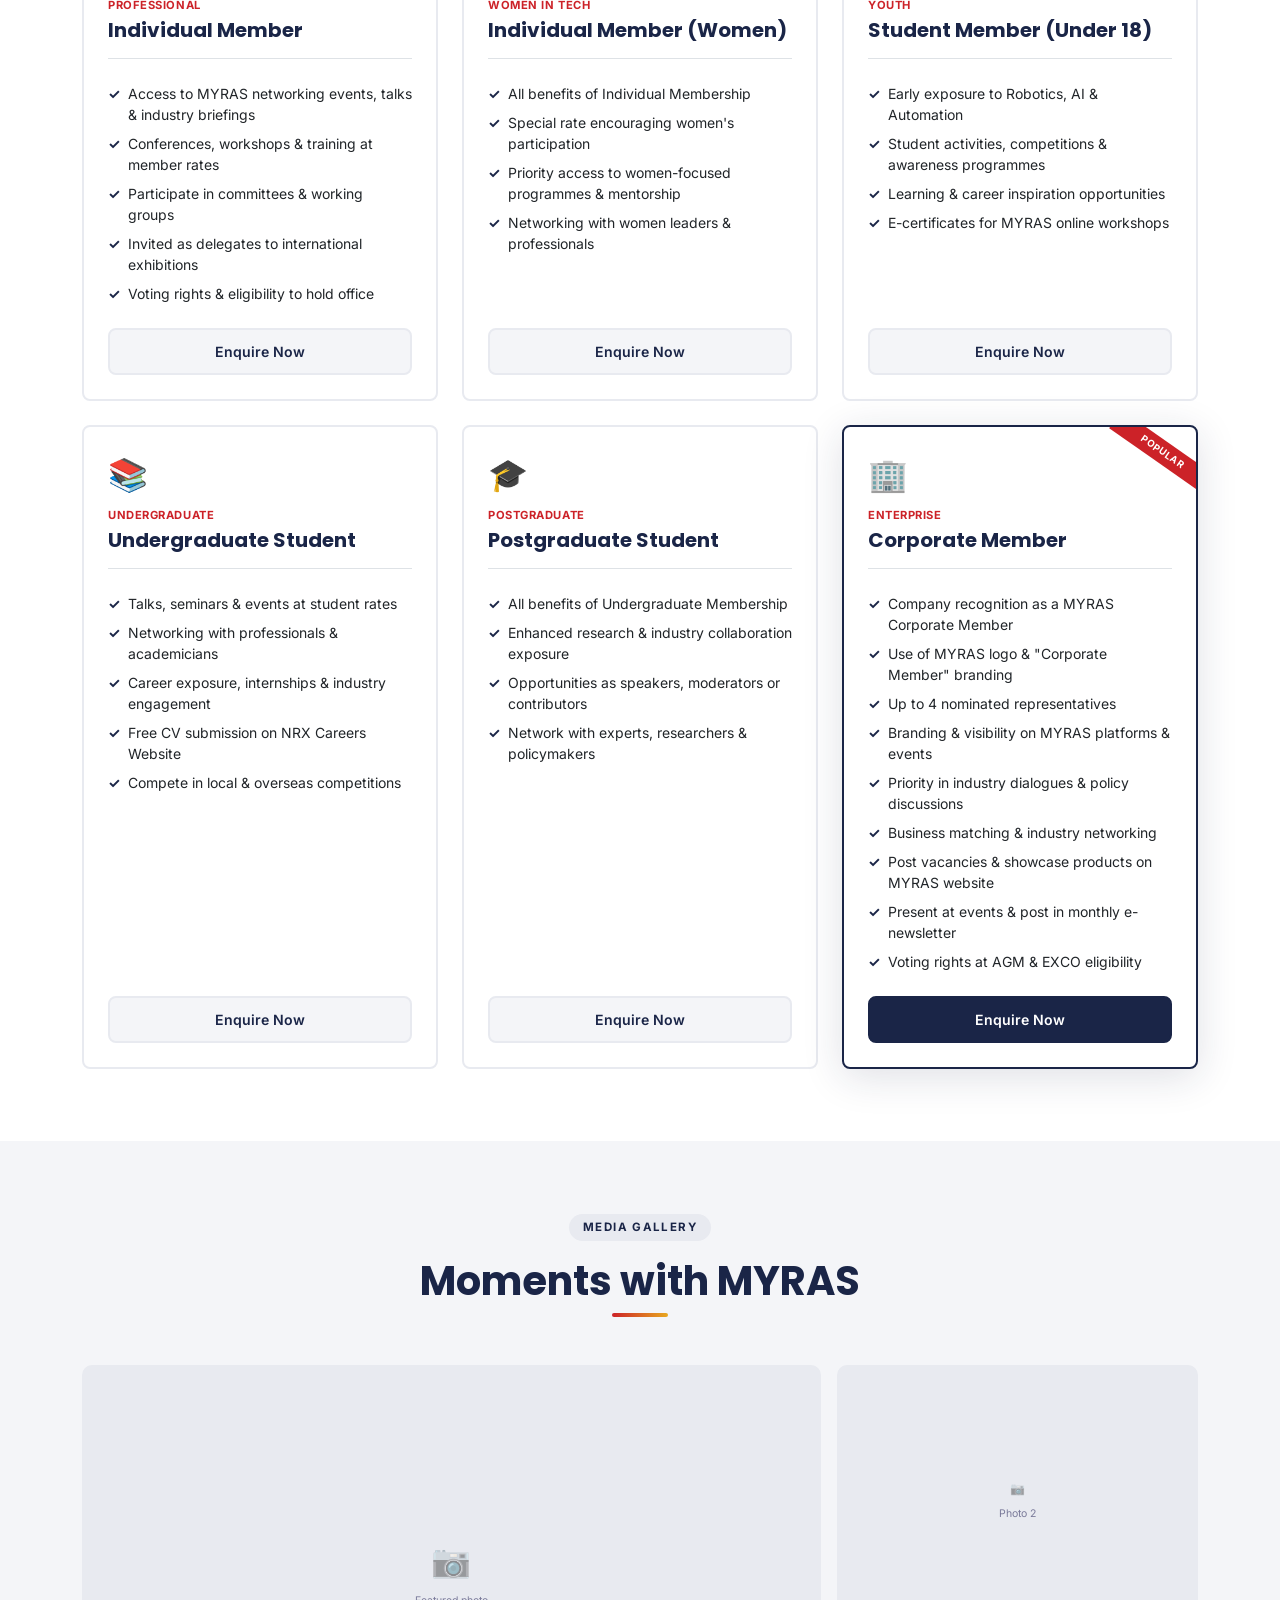
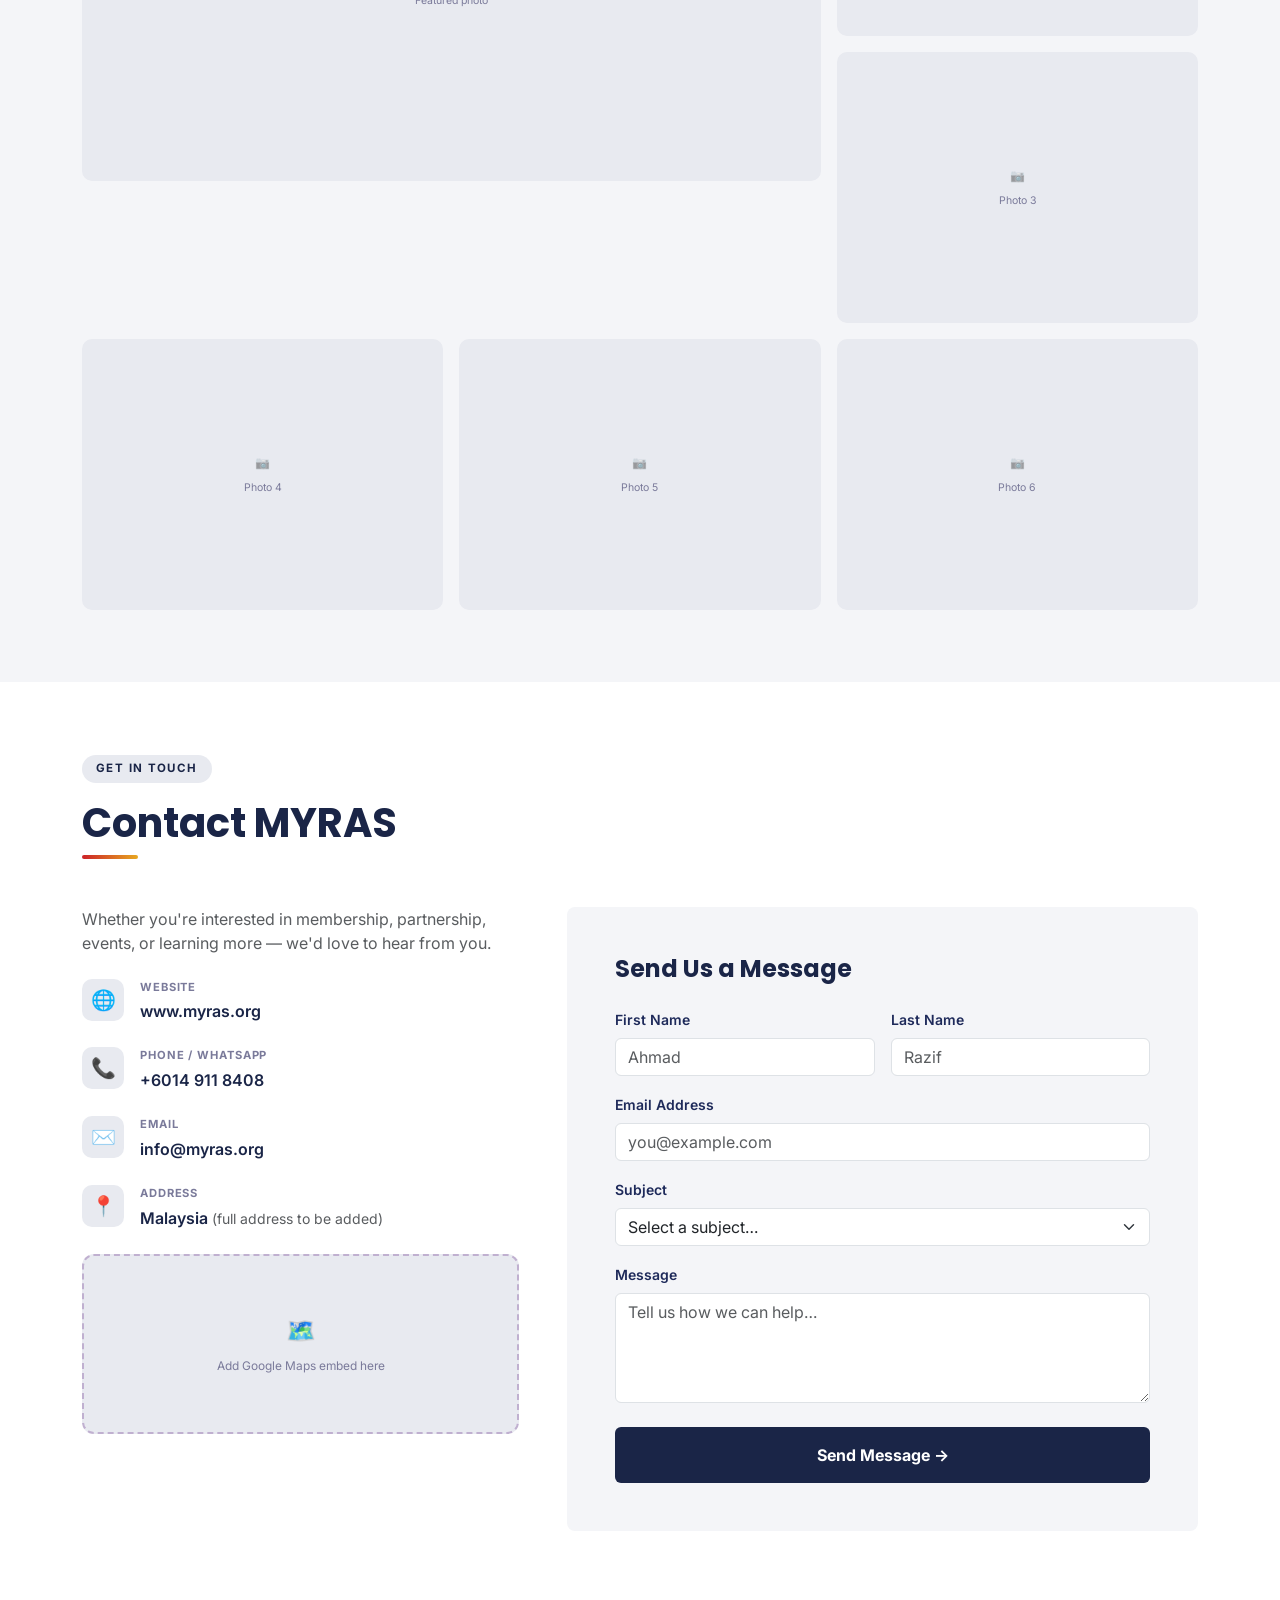
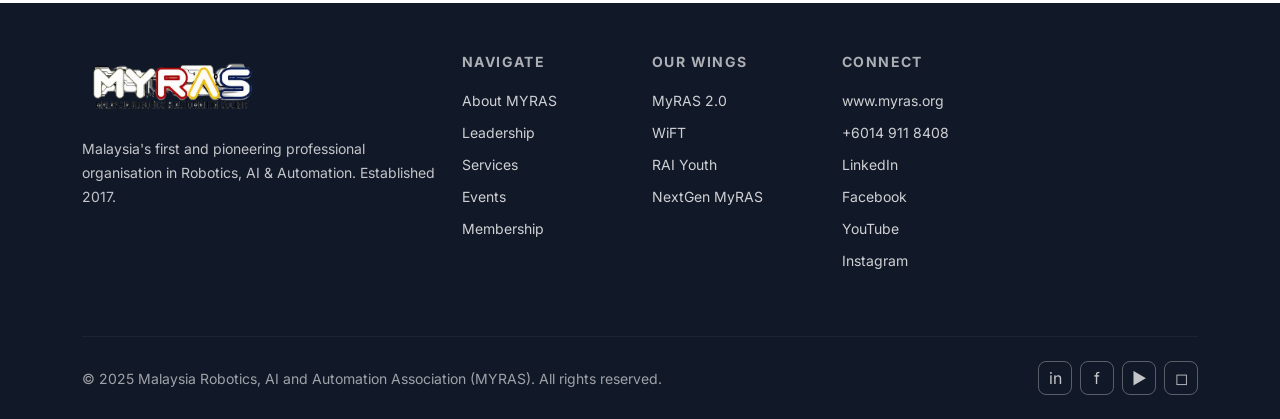
==== commit 53f9d580: "page update with media" ====
--- a/index.html
+++ b/index.html
@@ -5,7 +5,7 @@
     <meta name="viewport" content="width=device-width, initial-scale=1.0" />
     <title>Malaysia Robotics, AI & Automation Association</title>
 
-    <!-- Favicon — REPLACE when ready -->
+    <!-- Favicon -->
     <link rel="icon" type="image/png" href="assets/icons/alpha.png" />
 
     <!-- SEO -->
@@ -39,1991 +39,25 @@
     <link rel="stylesheet" href="css/responsive.css" />
   </head>
   <body>
-    <!-- ANNOUNCEMENT BAR -->
-    <div
-      class="announcement-bar py-2 text-white text-center d-flex align-items-center justify-content-center gap-3"
-    >
-      <span>📅 Webinar Registration Now Open — 10 Dec 2025</span>
-      <a
-        href="#events"
-        class="text-white text-decoration-none fw-semibold px-3 py-1 rounded-pill"
-        style="background: rgba(255, 255, 255, 0.2); font-size: 0.8rem"
-        >Register Now →</a
-      >
-    </div>
 
-    <!-- NAVBAR -->
-    <nav
-      class="navbar navbar-expand-lg bg-white sticky-top shadow-sm"
-      id="navbar"
-    >
-      <div class="container">
-        <a class="navbar-brand d-flex align-items-center gap-2" href="#home">
-          <!-- REPLACE: swap the div below with your real logo image -->
-          <div>
-            <img
-              src="assets/images/myraslogo.png"
-              alt="MYRAS"
-              style="height: 60px"
-            />
-          </div>
-          <!-- <div
-            class="brand-logo-box d-flex align-items-center justify-content-center text-center">
-            MY<br />RAS
-          </div> -->
-          <div>
-            <div
-              class="ff-poppins fw-bold"
-              style="
-                color: var(--brand-navy);
-                font-size: 1.05rem;
-                line-height: 1.1;
-              "
-            ></div>
-            <div style="font-size: 0.85rem; color: #7a7a9a">
-              Malaysia Robotics, AI &amp; Automation
-            </div>
-          </div>
-        </a>
-        <button
-          class="navbar-toggler border-0"
-          type="button"
-          data-bs-toggle="collapse"
-          data-bs-target="#navMenu"
-        >
-          <span class="navbar-toggler-icon"></span>
-        </button>
-        <div class="collapse navbar-collapse" id="navMenu">
-          <ul class="navbar-nav ms-auto align-items-center gap-1 py-2 py-lg-0">
-            <li class="nav-item">
-              <a class="nav-link px-3" href="#about">About</a>
-            </li>
-            <li class="nav-item">
-              <a class="nav-link px-3" href="#leadership">Leadership</a>
-            </li>
-            <li class="nav-item">
-              <a class="nav-link px-3" href="#services">Services</a>
-            </li>
-            <li class="nav-item">
-              <a class="nav-link px-3" href="#events">Events</a>
-            </li>
-            <li class="nav-item">
-              <a class="nav-link px-3" href="#membership">Membership</a>
-            </li>
-            <li class="nav-item">
-              <a class="nav-link px-3" href="#contact">Contact</a>
-            </li>
-            <li class="nav-item ms-2">
-              <a href="#membership" class="btn btn-brand px-4 py-2 rounded-3"
-                >Join MYRAS</a
-              >
-            </li>
-          </ul>
-        </div>
-      </div>
-    </nav>
-
-    <!-- HERO -->
-    <section
-      class="hero-section d-flex align-items-center"
-      id="home"
-      style="padding: 120px 0 80px"
-    >
-      <div class="container">
-        <div class="row align-items-center g-5">
-          <div class="col-lg-6">
-            <div class="hero-badge mb-3">
-              ★ Malaysia's First &amp; Pioneer Professional Organisation
-            </div>
-            <h1
-              class="fw-bold text-white mb-3"
-              style="
-                font-family: &quot;Poppins&quot;, sans-serif;
-                font-size: clamp(2rem, 5vw, 3.2rem);
-                line-height: 1.15;
-              "
-            >
-              Building a
-              <span style="color: var(--brand-blue)">Future-Ready</span>
-              Malaysia through Innovation &amp; Technology
-            </h1>
-            <p
-              class="mb-4"
-              style="color: rgba(255, 255, 255, 0.78); font-size: 1.05rem"
-            >
-              Uniting engineers, technologists, and industry leaders across
-              Robotics, AI, and Automation to drive Malaysia's technological
-              future.
-            </p>
-            <div class="d-flex flex-wrap gap-3">
-              <a href="#membership" class="btn btn-pink px-4 py-2 rounded-3"
-                >Join MYRAS →</a
-              >
-              <a href="#about" class="btn btn-ghost px-4 py-2 rounded-3"
-                >Learn More</a
-              >
-            </div>
-            <div class="hero-border mt-5 pt-4 d-flex gap-4 flex-wrap">
-              <div>
-                <div class="hero-stat-val">2017</div>
-                <div class="hero-stat-lbl">Established</div>
-              </div>
-              <div>
-                <div class="hero-stat-val">6+</div>
-                <div class="hero-stat-lbl">Membership Tiers</div>
-              </div>
-              <div>
-                <div class="hero-stat-val">3</div>
-                <div class="hero-stat-lbl">Global Affiliations</div>
-              </div>
-              <div>
-                <div class="hero-stat-val">3</div>
-                <div class="hero-stat-lbl">Special Wings</div>
-              </div>
-            </div>
-          </div>
-          <div class="col-lg-6 d-none d-lg-flex flex-column gap-3">
-            <div class="hero-media-box">
-              <!-- REPLACE with photo: <img src="assets/images/hero-photo.jpg" style="width:100%;height:100%;object-fit:cover;border-radius:16px;" /> -->
-              <!-- OR YouTube:         <iframe width="100%" height="100%" src="https://www.youtube.com/embed/VIDEO_ID" frameborder="0" allowfullscreen style="border-radius:16px;border:none;"></iframe> -->
-              <span class="text-center px-3"
-                >📸 Insert hero photo or featured video here</span
-              >
-            </div>
-            <div class="d-flex gap-2 flex-wrap">
-              <span class="affil-pill">🌐 GRC Member</span>
-              <span class="affil-pill">🤝 IARA Affiliate</span>
-              <span class="affil-pill">🏛️ MOSTI Recognised</span>
-            </div>
-          </div>
-        </div>
-      </div>
-    </section>
-
-    <!-- ABOUT -->
-    <section class="py-5" id="about" style="background: #fff">
-      <div class="container py-4">
-        <div class="row g-5 align-items-start">
-          <div class="col-lg-5">
-            <div class="about-img mb-3">
-              <!-- REPLACE: <img src="assets/images/about-main.jpg" class="img-fluid w-100" style="aspect-ratio:4/3;object-fit:cover;" /> -->
-              <div class="media-ph" style="aspect-ratio: 4/3">
-                <span style="font-size: 2rem; opacity: 0.4">📷</span>
-                <span
-                  >Add main photo<br /><small
-                    >e.g. team / office / event</small
-                  ></span
-                >
-              </div>
-            </div>
-            <div class="row g-3">
-              <div class="col-6">
-                <!-- REPLACE: <img src="assets/images/about-2.jpg" class="img-fluid w-100 about-img" style="aspect-ratio:4/3;object-fit:cover;" /> -->
-                <div class="media-ph" style="aspect-ratio: 4/3">
-                  <span style="opacity: 0.4">📷</span><span>Photo 2</span>
-                </div>
-              </div>
-              <div class="col-6">
-                <!-- REPLACE: <img src="assets/images/about-3.jpg" class="img-fluid w-100 about-img" style="aspect-ratio:4/3;object-fit:cover;" /> -->
-                <div class="media-ph" style="aspect-ratio: 4/3">
-                  <span style="opacity: 0.4">📷</span><span>Photo 3</span>
-                </div>
-              </div>
-            </div>
-          </div>
-          <div class="col-lg-7">
-            <span class="section-tag mb-3 d-inline-block">Who We Are</span>
-            <h2
-              class="section-title mb-2"
-              style="font-size: clamp(1.8rem, 4vw, 2.5rem); line-height: 1.2"
-            >
-              Malaysia's Pioneer in Robotics, AI &amp; Automation
-            </h2>
-            <div class="divider mb-4"></div>
-            <p class="text-muted mb-4">
-              Established in 2017, the Malaysia Robotics, AI and Automation
-              Association (MYRAS) is Malaysia's first and pioneering
-              professional organisation dedicated to uniting key stakeholders
-              across the robotics, automation, artificial intelligence, and
-              advanced technology ecosystem.
-            </p>
-            <div class="row g-3 mb-4">
-              <div class="col-sm-6">
-                <div class="vm-card p-3 h-100">
-                  <div
-                    class="fw-bold text-uppercase mb-2"
-                    style="
-                      font-size: 0.7rem;
-                      letter-spacing: 0.1em;
-                      color: #7a7a9a;
-                    "
-                  >
-                    Our Vision
-                  </div>
-                  <p class="mb-0 small">
-                    A professional platform where all engineers and
-                    technologists can meet, network, and advance robotics and
-                    automation in Malaysia.
-                  </p>
-                </div>
-              </div>
-              <div class="col-sm-6">
-                <div class="vm-card vm-pink p-3 h-100">
-                  <div
-                    class="fw-bold text-uppercase mb-2"
-                    style="
-                      font-size: 0.7rem;
-                      letter-spacing: 0.1em;
-                      color: #7a7a9a;
-                    "
-                  >
-                    Our Mission
-                  </div>
-                  <p class="mb-0 small">
-                    To advocate with the government on robotics and automation
-                    needs, and create awareness through conferences, seminars,
-                    and activities.
-                  </p>
-                </div>
-              </div>
-            </div>
-            <div
-              class="fw-bold text-uppercase mb-3"
-              style="font-size: 0.72rem; letter-spacing: 0.1em; color: #7a7a9a"
-            >
-              Our Wings
-            </div>
-            <div class="wing-divider d-flex align-items-start gap-3 pb-3">
-              <div
-                class="wing-icon d-flex align-items-center justify-content-center fs-5"
-              >
-                🚀
-              </div>
-              <div>
-                <div class="fw-semibold small" style="color: var(--brand-navy)">
-                  MyRAS 2.0
-                </div>
-                <div class="small text-muted">
-                  Revamped strategic direction for Malaysia's technology future
-                </div>
-              </div>
-            </div>
-            <div class="wing-divider d-flex align-items-start gap-3 py-3">
-              <div
-                class="wing-icon d-flex align-items-center justify-content-center fs-5"
-              >
-                👩
-              </div>
-              <div>
-                <div class="fw-semibold small" style="color: var(--brand-navy)">
-                  WiFT — Women in Future Technologies
-                </div>
-                <div class="small text-muted">
-                  Empowering women in AI, Robotics &amp; Automation
-                </div>
-              </div>
-            </div>
-            <div class="d-flex align-items-start gap-3 pt-3">
-              <div
-                class="wing-icon d-flex align-items-center justify-content-center fs-5"
-              >
-                🎓
-              </div>
-              <div>
-                <div class="fw-semibold small" style="color: var(--brand-navy)">
-                  RAI Youth / NextGen MyRAS
-                </div>
-                <div class="small text-muted">
-                  Inspiring the next generation of technology leaders
-                </div>
-              </div>
-            </div>
-          </div>
-        </div>
-      </div>
-    </section>
-
-    <!-- AFFILIATIONS BAND -->
-    <div class="affil-band py-4">
-      <div class="container">
-        <div class="d-flex align-items-center gap-4 flex-wrap">
-          <div
-            class="fw-bold text-uppercase text-white"
-            style="
-              font-size: 0.7rem;
-              letter-spacing: 0.12em;
-              opacity: 0.75;
-              white-space: nowrap;
-            "
-          >
-            Affiliations &amp;<br />Recognitions
-          </div>
-          <div class="d-flex gap-4 flex-wrap align-items-center">
-            <div
-              class="d-flex align-items-center gap-2 text-white fw-semibold small"
-            >
-              <span class="affil-dot"></span>Global Robotics Cluster (GRC)
-            </div>
-            <div
-              class="d-flex align-items-center gap-2 text-white fw-semibold small"
-            >
-              <span class="affil-dot"></span>International Alliance of Robotics
-              Associations (IARA)
-            </div>
-            <div
-              class="d-flex align-items-center gap-2 text-white fw-semibold small"
-            >
-              <span class="affil-dot"></span>Ministry of Science, Technology
-              &amp; Innovation (MOSTI)
-            </div>
-          </div>
-        </div>
-      </div>
-    </div>
-
-    <!-- LEADERSHIP -->
-    <section
-      class="py-5"
-      id="leadership"
-      style="background: var(--brand-light)"
-    >
-      <div class="container py-4">
-        <div class="text-center mb-5">
-          <span class="section-tag mb-3 d-inline-block">The Team</span>
-          <h2
-            class="section-title mb-2"
-            style="font-size: clamp(1.8rem, 4vw, 2.5rem)"
-          >
-            MYRAS Leadership
-          </h2>
-          <div class="divider mx-auto mb-3"></div>
-          <p class="text-muted mx-auto" style="max-width: 540px">
-            Led by accomplished professionals from industry and academia,
-            shaping the future of robotics and automation in Malaysia.
-          </p>
-        </div>
-        <div class="row g-4 justify-content-center">
-          <!-- Leader 1 -->
-          <div class="col-6 col-sm-4 col-md-3 col-lg-2">
-            <div class="card leader-card shadow-sm rounded-3 text-center h-100">
-              <div class="leader-photo rounded-top-3" style="font-size: 2.2rem">
-                👤<br /><small class="mt-1 d-block">Add photo</small>
-              </div>
-              <!-- REPLACE: <img src="assets/team/ishkandar.jpg" class="card-img-top" style="aspect-ratio:1;object-fit:cover;" /> -->
-              <div class="card-body p-3">
-                <div
-                  class="fw-bold"
-                  style="font-size: 0.85rem; color: var(--brand-navy)"
-                >
-                  Dr. Ishkandar bin Baharin
-                </div>
-                <div class="text-muted" style="font-size: 0.75rem">
-                  President
-                </div>
-              </div>
-            </div>
-          </div>
-          <div class="text-center mb-1"></div>
-          <!-- Leader 2 -->
-          <div class="col-6 col-sm-4 col-md-3 col-lg-2">
-            <div class="card leader-card shadow-sm rounded-3 text-center h-100">
-              <div class="leader-photo rounded-top-3" style="font-size: 2.2rem">
-                👤<br /><small class="mt-1 d-block">Add photo</small>
-              </div>
-              <!-- REPLACE: <img src="assets/team/joanne.jpg" class="card-img-top" style="aspect-ratio:1;object-fit:cover;" /> -->
-              <div class="card-body p-3">
-                <div
-                  class="fw-bold"
-                  style="font-size: 0.85rem; color: var(--brand-navy)"
-                >
-                  Joanne Tham
-                </div>
-                <div class="text-muted" style="font-size: 0.75rem">
-                  Secretary-General
-                </div>
-              </div>
-            </div>
-          </div>
-
-          <!-- Leader 3 -->
-          <div class="col-6 col-sm-4 col-md-3 col-lg-2">
-            <div class="card leader-card shadow-sm rounded-3 text-center h-100">
-              <div class="leader-photo rounded-top-3" style="font-size: 2.2rem">
-                👤<br /><small class="mt-1 d-block">Add photo</small>
-              </div>
-              <!-- REPLACE: <img src="assets/team/syafiq.jpg" class="card-img-top" style="aspect-ratio:1;object-fit:cover;" /> -->
-              <div class="card-body p-3">
-                <div
-                  class="fw-bold"
-                  style="font-size: 0.85rem; color: var(--brand-navy)"
-                >
-                  Dr. Syafiq Fauzi
-                </div>
-                <div class="text-muted" style="font-size: 0.75rem">
-                  Deputy Secretary-General
-                </div>
-              </div>
-            </div>
-          </div>
-
-          <!-- Leader 4 -->
-          <div class="col-6 col-sm-4 col-md-3 col-lg-2">
-            <div class="card leader-card shadow-sm rounded-3 text-center h-100">
-              <div class="leader-photo rounded-top-3" style="font-size: 2.2rem">
-                👤<br /><small class="mt-1 d-block">Add photo</small>
-              </div>
-              <!-- REPLACE: <img src="assets/team/kamarazaman.jpg" class="card-img-top" style="aspect-ratio:1;object-fit:cover;" /> -->
-              <div class="card-body p-3">
-                <div
-                  class="fw-bold"
-                  style="font-size: 0.85rem; color: var(--brand-navy)"
-                >
-                  Dr. Kamarazaman Yacob
-                </div>
-                <div class="text-muted" style="font-size: 0.75rem">
-                  Deputy President
-                </div>
-              </div>
-            </div>
-          </div>
-
-          <!-- Leader 5 -->
-          <div class="col-6 col-sm-4 col-md-3 col-lg-2">
-            <div class="card leader-card shadow-sm rounded-3 text-center h-100">
-              <div class="leader-photo rounded-top-3" style="font-size: 2.2rem">
-                👤<br /><small class="mt-1 d-block">Add photo</small>
-              </div>
-              <!-- REPLACE: <img src="assets/team/jessica.jpg" class="card-img-top" style="aspect-ratio:1;object-fit:cover;" /> -->
-              <div class="card-body p-3">
-                <div
-                  class="fw-bold"
-                  style="font-size: 0.85rem; color: var(--brand-navy)"
-                >
-                  Assoc. Prof. Ts. Dr. Jessica Ong
-                </div>
-                <div class="text-muted" style="font-size: 0.75rem">
-                  VP (Academic)
-                </div>
-              </div>
-            </div>
-          </div>
-
-          <!-- Leader 6 -->
-          <div class="col-6 col-sm-4 col-md-3 col-lg-2">
-            <div class="card leader-card shadow-sm rounded-3 text-center h-100">
-              <div class="leader-photo rounded-top-3" style="font-size: 2.2rem">
-                👤<br /><small class="mt-1 d-block">Add photo</small>
-              </div>
-              <!-- REPLACE: <img src="assets/team/raghunathan.jpg" class="card-img-top" style="aspect-ratio:1;object-fit:cover;" /> -->
-              <div class="card-body p-3">
-                <div
-                  class="fw-bold"
-                  style="font-size: 0.85rem; color: var(--brand-navy)"
-                >
-                  Raghunathan K. Konar
-                </div>
-                <div class="text-muted" style="font-size: 0.75rem">
-                  VP (Industry)
-                </div>
-              </div>
-            </div>
-          </div>
-          <div class="text-center mb-5">
-            <h2
-              class="section-title mb-2"
-              style="font-size: clamp(1.8rem, 4vw, 2.5rem)"
-            >
-              Our Executive Members
-            </h2>
-            <div class="divider mx-auto mb-3"></div>
-            <!-- Executive members -->
-            <div class="row g-3 justify-content-center">
-              <div class="col-6 col-sm-4 col-md-3 col-lg-2">
-                <div
-                  class="card leader-card shadow-sm rounded-3 text-center h-100"
-                >
-                  <div
-                    class="leader-photo rounded-top-3"
-                    style="font-size: 2.2rem"
-                  >
-                    👤<br /><small class="mt-1 d-block">Add photo</small>
-                  </div>
-                  <!-- REPLACE: <img src="assets/team/exec1.jpg" class="card-img-top" style="aspect-ratio:1;object-fit:cover;" /> -->
-                  <div class="card-body p-3">
-                    <div
-                      class="fw-bold"
-                      style="font-size: 0.85rem; color: var(--brand-navy)"
-                    >
-                      Dr Ishkandar Baharin
-                    </div>
-                    <div class="text-muted" style="font-size: 0.75rem">
-                      President of MyRAS
-                    </div>
-                    <div class="text-muted mt-1" style="font-size: 0.7rem">
-                      CEO, TechCapital MyRO Sdn Bhd
-                    </div>
-                  </div>
-                </div>
-              </div>
-              <div class="col-6 col-sm-4 col-md-3 col-lg-2">
-                <div
-                  class="card leader-card shadow-sm rounded-3 text-center h-100"
-                >
-                  <div
-                    class="leader-photo rounded-top-3"
-                    style="font-size: 2.2rem"
-                  >
-                    👤<br /><small class="mt-1 d-block">Add photo</small>
-                  </div>
-                  <!-- REPLACE: <img src="assets/team/exec2.jpg" class="card-img-top" style="aspect-ratio:1;object-fit:cover;" /> -->
-                  <div class="card-body p-3">
-                    <div
-                      class="fw-bold"
-                      style="font-size: 0.85rem; color: var(--brand-navy)"
-                    >
-                      Mr. Hamidi Maulod
-                    </div>
-                    <div class="text-muted" style="font-size: 0.75rem">
-                      Deputy President of MyRAS
-                    </div>
-                    <div class="text-muted mt-1" style="font-size: 0.7rem">
-                      President &amp; CEO, Ingress Industrial (Thailand) PCL
-                    </div>
-                  </div>
-                </div>
-              </div>
-              <div class="col-6 col-sm-4 col-md-3 col-lg-2">
-                <div
-                  class="card leader-card shadow-sm rounded-3 text-center h-100"
-                >
-                  <div
-                    class="leader-photo rounded-top-3"
-                    style="font-size: 2.2rem"
-                  >
-                    👤<br /><small class="mt-1 d-block">Add photo</small>
-                  </div>
-                  <!-- REPLACE: <img src="assets/team/exec3.jpg" class="card-img-top" style="aspect-ratio:1;object-fit:cover;" /> -->
-                  <div class="card-body p-3">
-                    <div
-                      class="fw-bold"
-                      style="font-size: 0.85rem; color: var(--brand-navy)"
-                    >
-                      Dr Mohd Azizi Abdul Rahman
-                    </div>
-                    <div class="text-muted" style="font-size: 0.75rem">
-                      Vice President (Academia)
-                    </div>
-                    <div class="text-muted mt-1" style="font-size: 0.7rem">
-                      Associate Professor, Universiti Teknologi Malaysia
-                    </div>
-                  </div>
-                </div>
-              </div>
-              <div class="col-6 col-sm-4 col-md-3 col-lg-2">
-                <div
-                  class="card leader-card shadow-sm rounded-3 text-center h-100"
-                >
-                  <div
-                    class="leader-photo rounded-top-3"
-                    style="font-size: 2.2rem"
-                  >
-                    👤<br /><small class="mt-1 d-block">Add photo</small>
-                  </div>
-                  <!-- REPLACE: <img src="assets/team/exec4.jpg" class="card-img-top" style="aspect-ratio:1;object-fit:cover;" /> -->
-                  <div class="card-body p-3">
-                    <div
-                      class="fw-bold"
-                      style="font-size: 0.85rem; color: var(--brand-navy)"
-                    >
-                      Ts. Amiruddin bin Zahamail
-                    </div>
-                    <div class="text-muted" style="font-size: 0.75rem">
-                      Vice President (Industry)
-                    </div>
-                    <div class="text-muted mt-1" style="font-size: 0.7rem">
-                      Director, SIEMENS Training Programme
-                    </div>
-                  </div>
-                </div>
-              </div>
-              <div class="col-6 col-sm-4 col-md-3 col-lg-2">
-                <div
-                  class="card leader-card shadow-sm rounded-3 text-center h-100"
-                >
-                  <div
-                    class="leader-photo rounded-top-3"
-                    style="font-size: 2.2rem"
-                  >
-                    👤<br /><small class="mt-1 d-block">Add photo</small>
-                  </div>
-                  <!-- REPLACE: <img src="assets/team/exec5.jpg" class="card-img-top" style="aspect-ratio:1;object-fit:cover;" /> -->
-                  <div class="card-body p-3">
-                    <div
-                      class="fw-bold"
-                      style="font-size: 0.85rem; color: var(--brand-navy)"
-                    >
-                      Mr. Raghunathan K. Konar
-                    </div>
-                    <div class="text-muted" style="font-size: 0.75rem">
-                      Secretary General of MyRAS
-                    </div>
-                    <div class="text-muted mt-1" style="font-size: 0.7rem">
-                      Vice President, Konar Robotics Network
-                    </div>
-                  </div>
-                </div>
-              </div>
-              <div class="col-6 col-sm-4 col-md-3 col-lg-2">
-                <div
-                  class="card leader-card shadow-sm rounded-3 text-center h-100"
-                >
-                  <div
-                    class="leader-photo rounded-top-3"
-                    style="font-size: 2.2rem"
-                  >
-                    👤<br /><small class="mt-1 d-block">Add photo</small>
-                  </div>
-                  <!-- REPLACE: <img src="assets/team/exec6.jpg" class="card-img-top" style="aspect-ratio:1;object-fit:cover;" /> -->
-                  <div class="card-body p-3">
-                    <div
-                      class="fw-bold"
-                      style="font-size: 0.85rem; color: var(--brand-navy)"
-                    >
-                      Pn. Ainil Fidrah Mohd Ghazali
-                    </div>
-                    <div class="text-muted" style="font-size: 0.75rem">
-                      Assistant Secretary General
-                    </div>
-                    <div class="text-muted mt-1" style="font-size: 0.7rem">
-                      Chief Impact Officer, FixApa Sdn. Bhd.
-                    </div>
-                  </div>
-                </div>
-              </div>
-              <div class="col-6 col-sm-4 col-md-3 col-lg-2">
-                <div
-                  class="card leader-card shadow-sm rounded-3 text-center h-100"
-                >
-                  <div
-                    class="leader-photo rounded-top-3"
-                    style="font-size: 2.2rem"
-                  >
-                    👤<br /><small class="mt-1 d-block">Add photo</small>
-                  </div>
-                  <!-- REPLACE: <img src="assets/team/exec7.jpg" class="card-img-top" style="aspect-ratio:1;object-fit:cover;" /> -->
-                  <div class="card-body p-3">
-                    <div
-                      class="fw-bold"
-                      style="font-size: 0.85rem; color: var(--brand-navy)"
-                    >
-                      Mr. Abdul Muhaimin bin Zamri
-                    </div>
-                    <div class="text-muted" style="font-size: 0.75rem">
-                      Treasurer of MyRAS
-                    </div>
-                    <div class="text-muted mt-1" style="font-size: 0.7rem">
-                      PhD Candidate, Science, Technology &amp; Innovation
-                      Policy, UTM
-                    </div>
-                  </div>
-                </div>
-              </div>
-              <div class="col-6 col-sm-4 col-md-3 col-lg-2">
-                <div
-                  class="card leader-card shadow-sm rounded-3 text-center h-100"
-                >
-                  <div
-                    class="leader-photo rounded-top-3"
-                    style="font-size: 2.2rem"
-                  >
-                    👤<br /><small class="mt-1 d-block">Add photo</small>
-                  </div>
-                  <!-- REPLACE: <img src="assets/team/exec8.jpg" class="card-img-top" style="aspect-ratio:1;object-fit:cover;" /> -->
-                  <div class="card-body p-3">
-                    <div
-                      class="fw-bold"
-                      style="font-size: 0.85rem; color: var(--brand-navy)"
-                    >
-                      Mr. Mohd Bazli Bahar
-                    </div>
-                    <div class="text-muted" style="font-size: 0.75rem">
-                      Internal Auditor 1
-                    </div>
-                    <div class="text-muted mt-1" style="font-size: 0.7rem">
-                      Lecturer, Universiti Teknikal Malaysia
-                    </div>
-                  </div>
-                </div>
-              </div>
-              <div class="col-6 col-sm-4 col-md-3 col-lg-2">
-                <div
-                  class="card leader-card shadow-sm rounded-3 text-center h-100"
-                >
-                  <div
-                    class="leader-photo rounded-top-3"
-                    style="font-size: 2.2rem"
-                  >
-                    👤<br /><small class="mt-1 d-block">Add photo</small>
-                  </div>
-                  <!-- REPLACE: <img src="assets/team/exec9.jpg" class="card-img-top" style="aspect-ratio:1;object-fit:cover;" /> -->
-                  <div class="card-body p-3">
-                    <div
-                      class="fw-bold"
-                      style="font-size: 0.85rem; color: var(--brand-navy)"
-                    >
-                      Mr. Asyraf Abdul Rahman
-                    </div>
-                    <div class="text-muted" style="font-size: 0.75rem">
-                      Internal Auditor 2
-                    </div>
-                    <div class="text-muted mt-1" style="font-size: 0.7rem">
-                      Founder, Ideasparq Robotics Sdn Bhd
-                    </div>
-                  </div>
-                </div>
-              </div>
-              <div class="col-6 col-sm-4 col-md-3 col-lg-2">
-                <div
-                  class="card leader-card shadow-sm rounded-3 text-center h-100"
-                >
-                  <div
-                    class="leader-photo rounded-top-3"
-                    style="font-size: 2.2rem"
-                  >
-                    👤<br /><small class="mt-1 d-block">Add photo</small>
-                  </div>
-                  <!-- REPLACE: <img src="assets/team/exec10.jpg" class="card-img-top" style="aspect-ratio:1;object-fit:cover;" /> -->
-                  <div class="card-body p-3">
-                    <div
-                      class="fw-bold"
-                      style="font-size: 0.85rem; color: var(--brand-navy)"
-                    >
-                      Mr. Syed Zaini Putra Aljamalullail
-                    </div>
-                    <div class="text-muted" style="font-size: 0.75rem">
-                      Exco Member
-                    </div>
-                    <div class="text-muted mt-1" style="font-size: 0.7rem">
-                      Director, T-Robot Sdn Bhd | Co-founder, MIFA
-                    </div>
-                  </div>
-                </div>
-              </div>
-              <div class="col-6 col-sm-4 col-md-3 col-lg-2">
-                <div
-                  class="card leader-card shadow-sm rounded-3 text-center h-100"
-                >
-                  <div
-                    class="leader-photo rounded-top-3"
-                    style="font-size: 2.2rem"
-                  >
-                    👤<br /><small class="mt-1 d-block">Add photo</small>
-                  </div>
-                  <!-- REPLACE: <img src="assets/team/exec11.jpg" class="card-img-top" style="aspect-ratio:1;object-fit:cover;" /> -->
-                  <div class="card-body p-3">
-                    <div
-                      class="fw-bold"
-                      style="font-size: 0.85rem; color: var(--brand-navy)"
-                    >
-                      Ir. Max Ong Chong Hup
-                    </div>
-                    <div class="text-muted" style="font-size: 0.75rem">
-                      Exco Member
-                    </div>
-                    <div class="text-muted mt-1" style="font-size: 0.7rem">
-                      Director, JOTAC Academy
-                    </div>
-                  </div>
-                </div>
-              </div>
-              <div class="col-6 col-sm-4 col-md-3 col-lg-2">
-                <div
-                  class="card leader-card shadow-sm rounded-3 text-center h-100"
-                >
-                  <div
-                    class="leader-photo rounded-top-3"
-                    style="font-size: 2.2rem"
-                  >
-                    👤<br /><small class="mt-1 d-block">Add photo</small>
-                  </div>
-                  <!-- REPLACE: <img src="assets/team/exec12.jpg" class="card-img-top" style="aspect-ratio:1;object-fit:cover;" /> -->
-                  <div class="card-body p-3">
-                    <div
-                      class="fw-bold"
-                      style="font-size: 0.85rem; color: var(--brand-navy)"
-                    >
-                      Mr. Chu Chee Seng
-                    </div>
-                    <div class="text-muted" style="font-size: 0.75rem">
-                      Exco Member
-                    </div>
-                    <div class="text-muted mt-1" style="font-size: 0.7rem">
-                      CEO, Vepro Group Sdn. Bhd.
-                    </div>
-                  </div>
-                </div>
-              </div>
-              <div class="col-6 col-sm-4 col-md-3 col-lg-2">
-                <div
-                  class="card leader-card shadow-sm rounded-3 text-center h-100"
-                >
-                  <div
-                    class="leader-photo rounded-top-3"
-                    style="font-size: 2.2rem"
-                  >
-                    👤<br /><small class="mt-1 d-block">Add photo</small>
-                  </div>
-                  <!-- REPLACE: <img src="assets/team/exec13.jpg" class="card-img-top" style="aspect-ratio:1;object-fit:cover;" /> -->
-                  <div class="card-body p-3">
-                    <div
-                      class="fw-bold"
-                      style="font-size: 0.85rem; color: var(--brand-navy)"
-                    >
-                      Dr. Syafiq Fauzi Kamarulzaman
-                    </div>
-                    <div class="text-muted" style="font-size: 0.75rem">
-                      Exco Member
-                    </div>
-                    <div class="text-muted mt-1" style="font-size: 0.7rem">
-                      Asst. Prof, Computing Faculty, UMP
-                    </div>
-                  </div>
-                </div>
-              </div>
-              <div class="col-6 col-sm-4 col-md-3 col-lg-2">
-                <div
-                  class="card leader-card shadow-sm rounded-3 text-center h-100"
-                >
-                  <div
-                    class="leader-photo rounded-top-3"
-                    style="font-size: 2.2rem"
-                  >
-                    👤<br /><small class="mt-1 d-block">Add photo</small>
-                  </div>
-                  <!-- REPLACE: <img src="assets/team/exec14.jpg" class="card-img-top" style="aspect-ratio:1;object-fit:cover;" /> -->
-                  <div class="card-body p-3">
-                    <div
-                      class="fw-bold"
-                      style="font-size: 0.85rem; color: var(--brand-navy)"
-                    >
-                      Ir. Raymond Lam Choong Meng
-                    </div>
-                    <div class="text-muted" style="font-size: 0.75rem">
-                      Exco Member
-                    </div>
-                    <div class="text-muted mt-1" style="font-size: 0.7rem">
-                      Principal Pipeline Integrity Engineer, PETRONAS CARIGALI
-                    </div>
-                  </div>
-                </div>
-              </div>
-              <div class="col-6 col-sm-4 col-md-3 col-lg-2">
-                <div
-                  class="card leader-card shadow-sm rounded-3 text-center h-100"
-                >
-                  <div
-                    class="leader-photo rounded-top-3"
-                    style="font-size: 2.2rem"
-                  >
-                    👤<br /><small class="mt-1 d-block">Add photo</small>
-                  </div>
-                  <!-- REPLACE: <img src="assets/team/exec15.jpg" class="card-img-top" style="aspect-ratio:1;object-fit:cover;" /> -->
-                  <div class="card-body p-3">
-                    <div
-                      class="fw-bold"
-                      style="font-size: 0.85rem; color: var(--brand-navy)"
-                    >
-                      Ir. Abdul Fattah Mohamed Yatim
-                    </div>
-                    <div class="text-muted" style="font-size: 0.75rem">
-                      Exco Member
-                    </div>
-                    <div class="text-muted mt-1" style="font-size: 0.7rem">
-                      Chairman, Malaysia Standards Committee on Blockchain &amp;
-                      DLT
-                    </div>
-                  </div>
-                </div>
-              </div>
-              <div class="col-6 col-sm-4 col-md-3 col-lg-2">
-                <div
-                  class="card leader-card shadow-sm rounded-3 text-center h-100"
-                >
-                  <div
-                    class="leader-photo rounded-top-3"
-                    style="font-size: 2.2rem"
-                  >
-                    👤<br /><small class="mt-1 d-block">Add photo</small>
-                  </div>
-                  <!-- REPLACE: <img src="assets/team/exec16.jpg" class="card-img-top" style="aspect-ratio:1;object-fit:cover;" /> -->
-                  <div class="card-body p-3">
-                    <div
-                      class="fw-bold"
-                      style="font-size: 0.85rem; color: var(--brand-navy)"
-                    >
-                      Dr. Yeong Che Fai
-                    </div>
-                    <div class="text-muted" style="font-size: 0.75rem">
-                      Exco Member
-                    </div>
-                    <div class="text-muted mt-1" style="font-size: 0.7rem">
-                      Assoc. Prof, UTM | CEO, DF Automation &amp; Robotics Sdn
-                      Bhd
-                    </div>
-                  </div>
-                </div>
-              </div>
-              <div class="col-6 col-sm-4 col-md-3 col-lg-2">
-                <div
-                  class="card leader-card shadow-sm rounded-3 text-center h-100"
-                >
-                  <div
-                    class="leader-photo rounded-top-3"
-                    style="font-size: 2.2rem"
-                  >
-                    👤<br /><small class="mt-1 d-block">Add photo</small>
-                  </div>
-                  <!-- REPLACE: <img src="assets/team/exec17.jpg" class="card-img-top" style="aspect-ratio:1;object-fit:cover;" /> -->
-                  <div class="card-body p-3">
-                    <div
-                      class="fw-bold"
-                      style="font-size: 0.85rem; color: var(--brand-navy)"
-                    >
-                      Mr. Mohammed Norwin Ishkandar
-                    </div>
-                    <div class="text-muted" style="font-size: 0.75rem">
-                      Exco Member
-                    </div>
-                    <div class="text-muted mt-1" style="font-size: 0.7rem">
-                      CEO, Talent Synergy Sdn Bhd
-                    </div>
-                  </div>
-                </div>
-              </div>
-              <div class="col-6 col-sm-4 col-md-3 col-lg-2">
-                <div
-                  class="card leader-card shadow-sm rounded-3 text-center h-100"
-                >
-                  <div
-                    class="leader-photo rounded-top-3"
-                    style="font-size: 2.2rem"
-                  >
-                    👤<br /><small class="mt-1 d-block">Add photo</small>
-                  </div>
-                  <!-- REPLACE: <img src="assets/team/exec18.jpg" class="card-img-top" style="aspect-ratio:1;object-fit:cover;" /> -->
-                  <div class="card-body p-3">
-                    <div
-                      class="fw-bold"
-                      style="font-size: 0.85rem; color: var(--brand-navy)"
-                    >
-                      Mr. Ahmad Khairi bin Hamzah
-                    </div>
-                    <div class="text-muted" style="font-size: 0.75rem">
-                      Exco Member
-                    </div>
-                    <div class="text-muted mt-1" style="font-size: 0.7rem">
-                      Senior Application Engineer &amp; Trainer, Bosch Rexroth
-                    </div>
-                  </div>
-                </div>
-              </div>
-              <div class="col-6 col-sm-4 col-md-3 col-lg-2">
-                <div
-                  class="card leader-card shadow-sm rounded-3 text-center h-100"
-                >
-                  <div
-                    class="leader-photo rounded-top-3"
-                    style="font-size: 2.2rem"
-                  >
-                    👤<br /><small class="mt-1 d-block">Add photo</small>
-                  </div>
-                  <!-- REPLACE: <img src="assets/team/exec19.jpg" class="card-img-top" style="aspect-ratio:1;object-fit:cover;" /> -->
-                  <div class="card-body p-3">
-                    <div
-                      class="fw-bold"
-                      style="font-size: 0.85rem; color: var(--brand-navy)"
-                    >
-                      Ts. Dr. Syamimi binti Shamsuddin
-                    </div>
-                    <div class="text-muted" style="font-size: 0.75rem">
-                      Exco Member
-                    </div>
-                    <div class="text-muted mt-1" style="font-size: 0.7rem">
-                      Lecturer/Researcher, AMDI, Universiti Sains Malaysia
-                    </div>
-                  </div>
-                </div>
-              </div>
-            </div>
-          </div>
-        </div>
-      </div>
-    </section>
-
-    <!-- SERVICES -->
-    <section class="py-5" id="services">
-      <div class="container py-4">
-        <div class="mb-5">
-          <span class="section-tag mb-3 d-inline-block">What We Offer</span>
-          <h2
-            class="section-title mb-2"
-            style="font-size: clamp(1.8rem, 4vw, 2.5rem)"
-          >
-            Our Programmes &amp; Services
-          </h2>
-          <div class="divider mb-3"></div>
-          <p class="text-muted" style="max-width: 580px">
-            Connecting industry, academia, and government through impactful
-            programmes that drive Malaysia's technology ecosystem.
-          </p>
-        </div>
-        <div class="row g-4">
-          <div class="col-md-6 col-lg-4">
-            <div class="card service-card h-100 p-4">
-              <div class="fs-2 mb-3">💼</div>
-              <div class="svc-abbr mb-1">NRex</div>
-              <h5
-                class="ff-poppins fw-bold mb-2"
-                style="color: var(--brand-navy)"
-              >
-                Industry &amp; Career Platform
-              </h5>
-              <p class="text-muted small mb-0">
-                A dedicated platform connecting professionals with industry
-                opportunities, career development resources, and talent
-                engagement in robotics and AI.
-              </p>
-            </div>
-          </div>
-          <div class="col-md-6 col-lg-4">
-            <div class="card service-card h-100 p-4">
-              <div class="fs-2 mb-3">🤖</div>
-              <div class="svc-abbr mb-1">RoTDA</div>
-              <h5
-                class="ff-poppins fw-bold mb-2"
-                style="color: var(--brand-navy)"
-              >
-                Robotics &amp; Technology Development
-              </h5>
-              <p class="text-muted small mb-0">
-                Advancing robotics and technology development in Malaysia
-                through collaborative programmes, research partnerships, and
-                applied innovation.
-              </p>
-            </div>
-          </div>
-          <div class="col-md-6 col-lg-4">
-            <div class="card service-card h-100 p-4">
-              <div class="fs-2 mb-3">🔬</div>
-              <div class="svc-abbr mb-1">STEM RAI</div>
-              <h5
-                class="ff-poppins fw-bold mb-2"
-                style="color: var(--brand-navy)"
-              >
-                STEM for Robotics, AI &amp; Innovation
-              </h5>
-              <p class="text-muted small mb-0">
-                Inspiring the next generation through engaging STEM programmes
-                focused on Robotics, AI, and innovation across schools and
-                universities.
-              </p>
-            </div>
-          </div>
-          <div class="col-md-6 col-lg-4">
-            <div class="card service-card h-100 p-4">
-              <div class="fs-2 mb-3">🧠</div>
-              <div class="svc-abbr mb-1">AI Programmes</div>
-              <h5
-                class="ff-poppins fw-bold mb-2"
-                style="color: var(--brand-navy)"
-              >
-                AI for Robotics &amp; Automation
-              </h5>
-              <p class="text-muted small mb-0">
-                Practical AI integration programmes for industry professionals,
-                enabling organisations to harness the power of AI in their
-                workflows.
-              </p>
-            </div>
-          </div>
-          <div class="col-md-6 col-lg-4">
-            <div class="card service-card h-100 p-4">
-              <div class="fs-2 mb-3">🤝</div>
-              <div class="svc-abbr mb-1">Collaborations</div>
-              <h5
-                class="ff-poppins fw-bold mb-2"
-                style="color: var(--brand-navy)"
-              >
-                Industry &amp; Academic Partnerships
-              </h5>
-              <p class="text-muted small mb-0">
-                Bridging the gap between industry, academia, and government to
-                create meaningful collaborations that accelerate technological
-                advancement.
-              </p>
-            </div>
-          </div>
-          <div class="col-md-6 col-lg-4">
-            <div class="card service-card h-100 p-4">
-              <div class="fs-2 mb-3">🌐</div>
-              <div class="svc-abbr mb-1">Global Network</div>
-              <h5
-                class="ff-poppins fw-bold mb-2"
-                style="color: var(--brand-navy)"
-              >
-                International Engagement
-              </h5>
-              <p class="text-muted small mb-0">
-                Connecting Malaysian professionals with global robotics
-                communities through IARA, GRC, and international conferences and
-                exhibitions.
-              </p>
-            </div>
-          </div>
-        </div>
-      </div>
-    </section>
-
-    <!-- EVENTS -->
-    <section class="events-section py-5" id="events">
-      <div class="container py-4">
-        <div class="mb-5">
-          <span
-            class="section-tag mb-3 d-inline-block"
-            style="background: rgba(255, 255, 255, 0.15); color: #fff"
-            >Events &amp; Activities</span
-          >
-          <h2
-            class="ff-poppins fw-bold text-white mb-0"
-            style="font-size: clamp(1.8rem, 4vw, 2.5rem)"
-          >
-            Stay Connected with MYRAS
-          </h2>
-        </div>
-        <div class="row g-5">
-          <div class="col-lg-5">
-            <div
-              class="fw-bold text-uppercase mb-4"
-              style="
-                font-size: 0.74rem;
-                letter-spacing: 0.12em;
-                color: var(--brand-blue);
-              "
-            >
-              📅 Upcoming Events
-            </div>
-            <div class="event-card p-4 mb-3">
-              <div class="event-date-lbl mb-1">10 December 2025</div>
-              <div class="fw-semibold text-white mb-1">
-                MYRAS Webinar — Open for Registration
-              </div>
-              <div class="small mb-2" style="color: rgba(255, 255, 255, 0.5)">
-                Online • Open to All Members
-              </div>
-              <a
-                href="#contact"
-                class="text-decoration-none fw-semibold small"
-                style="color: var(--brand-blue)"
-                >Register Now →</a
-              >
-            </div>
-            <div class="event-card p-4 mb-3">
-              <div class="event-date-lbl mb-1">2026 — Date TBC</div>
-              <div class="fw-semibold text-white mb-1">MYRAS Workshop 2026</div>
-              <div class="small mb-2" style="color: rgba(255, 255, 255, 0.5)">
-                Malaysia • In-Person Workshop
-              </div>
-              <a
-                href="#contact"
-                class="text-decoration-none fw-semibold small"
-                style="color: var(--brand-blue)"
-                >Stay Updated →</a
-              >
-            </div>
-            <div class="event-card p-4">
-              <div class="event-date-lbl mb-1">2026 — Date TBC</div>
-              <div class="fw-semibold text-white mb-1">
-                MYRAS Conference &amp; Exhibition
-              </div>
-              <div class="small mb-2" style="color: rgba(255, 255, 255, 0.5)">
-                Malaysia • Conference, Exhibition &amp; Networking
-              </div>
-              <a
-                href="#contact"
-                class="text-decoration-none fw-semibold small"
-                style="color: var(--brand-blue)"
-                >Register Interest →</a
-              >
-            </div>
-          </div>
-          <div class="col-lg-7">
-            <div
-              class="fw-bold text-uppercase mb-4"
-              style="
-                font-size: 0.74rem;
-                letter-spacing: 0.12em;
-                color: rgba(255, 255, 255, 0.65);
-              "
-            >
-              Past Highlights
-            </div>
-            <div class="past-row d-flex gap-3 align-items-start pb-3 mb-3">
-              <div class="past-thumb">
-                <!-- REPLACE: <img src="assets/events/guangdong.jpg" style="width:100%;height:100%;object-fit:cover;" /> -->📷
-              </div>
-              <div>
-                <div class="fw-semibold text-white small">
-                  Business Visit to Guangdong, China — IARA Conference
-                </div>
-                <div class="small" style="color: rgba(255, 255, 255, 0.55)">
-                  May 2025
-                </div>
-              </div>
-            </div>
-            <div class="past-row d-flex gap-3 align-items-start pb-3 mb-3">
-              <div class="past-thumb">
-                <!-- REPLACE: <img src="assets/events/korea.jpg" style="width:100%;height:100%;object-fit:cover;" /> -->📷
-              </div>
-              <div>
-                <div class="fw-semibold text-white small">
-                  Business Visit to South Korea
-                </div>
-                <div class="small" style="color: rgba(255, 255, 255, 0.55)">
-                  2024
-                </div>
-              </div>
-            </div>
-            <div class="past-row d-flex gap-3 align-items-start pb-3 mb-3">
-              <div class="past-thumb">
-                <!-- REPLACE: <img src="assets/events/agm.jpg" style="width:100%;height:100%;object-fit:cover;" /> -->📷
-              </div>
-              <div>
-                <div class="fw-semibold text-white small">
-                  MYRAS Annual General Meeting (AGM)
-                </div>
-                <div class="small" style="color: rgba(255, 255, 255, 0.55)">
-                  2024
-                </div>
-              </div>
-            </div>
-            <div class="past-row d-flex gap-3 align-items-start pb-3 mb-3">
-              <div class="past-thumb">
-                <!-- REPLACE: <img src="assets/events/wift.jpg" style="width:100%;height:100%;object-fit:cover;" /> -->📷
-              </div>
-              <div>
-                <div class="fw-semibold text-white small">
-                  WiFT Activities &amp; Programmes
-                </div>
-                <div class="small" style="color: rgba(255, 255, 255, 0.55)">
-                  Ongoing
-                </div>
-              </div>
-            </div>
-            <div class="d-flex gap-3 align-items-start pb-3">
-              <div class="past-thumb">
-                <!-- REPLACE: <img src="assets/events/industry.jpg" style="width:100%;height:100%;object-fit:cover;" /> -->📷
-              </div>
-              <div>
-                <div class="fw-semibold text-white small">
-                  Industry Visits &amp; Networking Sessions
-                </div>
-                <div class="small" style="color: rgba(255, 255, 255, 0.55)">
-                  Ongoing
-                </div>
-              </div>
-            </div>
-            <!-- YOUTUBE VIDEOS -->
-            <div class="mt-4">
-              <div
-                class="fw-bold text-uppercase mb-3"
-                style="
-                  font-size: 0.74rem;
-                  letter-spacing: 0.12em;
-                  color: rgba(255, 255, 255, 0.65);
-                "
-              >
-                📺 Videos
-              </div>
-              <div class="row g-3">
-                <div class="col-6">
-                  <div class="yt-embed">
-                    <!-- REPLACE: <iframe src="https://www.youtube.com/embed/VIDEO_ID" width="100%" height="100%" frameborder="0" allowfullscreen></iframe> -->
-                    <span style="font-size: 1.5rem; color: #ff4444">▶</span
-                    ><span>YouTube video 1</span>
-                  </div>
-                </div>
-                <div class="col-6">
-                  <div class="yt-embed">
-                    <!-- REPLACE: <iframe src="https://www.youtube.com/embed/VIDEO_ID" width="100%" height="100%" frameborder="0" allowfullscreen></iframe> -->
-                    <span style="font-size: 1.5rem; color: #ff4444">▶</span
-                    ><span>YouTube video 2</span>
-                  </div>
-                </div>
-              </div>
-            </div>
-          </div>
-        </div>
-      </div>
-    </section>
-
-    <!-- MEMBERSHIP -->
-    <section class="py-5" id="membership">
-      <div class="container py-4">
-        <div
-          class="d-flex flex-wrap justify-content-between align-items-end gap-4 mb-5"
-        >
-          <div>
-            <span class="section-tag mb-3 d-inline-block">Join Us</span>
-            <h2
-              class="section-title mb-2"
-              style="font-size: clamp(1.8rem, 4vw, 2.5rem)"
-            >
-              Membership Plans
-            </h2>
-            <div class="divider mb-3"></div>
-            <p class="text-muted mb-0" style="max-width: 520px">
-              Join Malaysia's leading professional organisation in Robotics, AI
-              &amp; Automation.
-            </p>
-          </div>
-          <div class="rounded-3 p-3" style="background: var(--brand-light)">
-            <div
-              class="fw-bold text-uppercase mb-1"
-              style="font-size: 0.7rem; letter-spacing: 0.08em; color: #7a7a9a"
-            >
-              Membership Enquiries
-            </div>
-            <div
-              class="ff-poppins fw-bold"
-              style="font-size: 1.2rem; color: var(--brand-navy)"
-            >
-              +6014 911 8408
-            </div>
-          </div>
-        </div>
-        <div class="row g-4">
-          <!-- Individual -->
-          <div class="col-md-6 col-xl-4">
-            <div class="card member-card rounded-3 p-4 h-100">
-              <div class="fs-2 mb-2">🧑</div>
-              <div class="svc-abbr mb-1">Professional</div>
-              <h5
-                class="ff-poppins fw-bold mb-4 pb-3 border-bottom"
-                style="color: var(--brand-navy)"
-              >
-                Individual Member
-              </h5>
-              <ul class="list-unstyled d-flex flex-column gap-2 mb-4">
-                <li class="d-flex gap-2 small">
-                  <span class="benefit-check">✓</span>Access to MYRAS networking
-                  events, talks &amp; industry briefings
-                </li>
-                <li class="d-flex gap-2 small">
-                  <span class="benefit-check">✓</span>Conferences, workshops
-                  &amp; training at member rates
-                </li>
-                <li class="d-flex gap-2 small">
-                  <span class="benefit-check">✓</span>Participate in committees
-                  &amp; working groups
-                </li>
-                <li class="d-flex gap-2 small">
-                  <span class="benefit-check">✓</span>Invited as delegates to
-                  international exhibitions
-                </li>
-                <li class="d-flex gap-2 small">
-                  <span class="benefit-check">✓</span>Voting rights &amp;
-                  eligibility to hold office
-                </li>
-              </ul>
-              <a href="#contact" class="cta-btn mt-auto">Enquire Now</a>
-            </div>
-          </div>
-          <!-- Women -->
-          <div class="col-md-6 col-xl-4">
-            <div class="card member-card rounded-3 p-4 h-100">
-              <div class="fs-2 mb-2">👩</div>
-              <div class="svc-abbr mb-1">Women in Tech</div>
-              <h5
-                class="ff-poppins fw-bold mb-4 pb-3 border-bottom"
-                style="color: var(--brand-navy)"
-              >
-                Individual Member (Women)
-              </h5>
-              <ul class="list-unstyled d-flex flex-column gap-2 mb-4">
-                <li class="d-flex gap-2 small">
-                  <span class="benefit-check">✓</span>All benefits of Individual
-                  Membership
-                </li>
-                <li class="d-flex gap-2 small">
-                  <span class="benefit-check">✓</span>Special rate encouraging
-                  women's participation
-                </li>
-                <li class="d-flex gap-2 small">
-                  <span class="benefit-check">✓</span>Priority access to
-                  women-focused programmes &amp; mentorship
-                </li>
-                <li class="d-flex gap-2 small">
-                  <span class="benefit-check">✓</span>Networking with women
-                  leaders &amp; professionals
-                </li>
-              </ul>
-              <a href="#contact" class="cta-btn mt-auto">Enquire Now</a>
-            </div>
-          </div>
-          <!-- Youth -->
-          <div class="col-md-6 col-xl-4">
-            <div class="card member-card rounded-3 p-4 h-100">
-              <div class="fs-2 mb-2">🎓</div>
-              <div class="svc-abbr mb-1">Youth</div>
-              <h5
-                class="ff-poppins fw-bold mb-4 pb-3 border-bottom"
-                style="color: var(--brand-navy)"
-              >
-                Student Member (Under 18)
-              </h5>
-              <ul class="list-unstyled d-flex flex-column gap-2 mb-4">
-                <li class="d-flex gap-2 small">
-                  <span class="benefit-check">✓</span>Early exposure to
-                  Robotics, AI &amp; Automation
-                </li>
-                <li class="d-flex gap-2 small">
-                  <span class="benefit-check">✓</span>Student activities,
-                  competitions &amp; awareness programmes
-                </li>
-                <li class="d-flex gap-2 small">
-                  <span class="benefit-check">✓</span>Learning &amp; career
-                  inspiration opportunities
-                </li>
-                <li class="d-flex gap-2 small">
-                  <span class="benefit-check">✓</span>E-certificates for MYRAS
-                  online workshops
-                </li>
-              </ul>
-              <a href="#contact" class="cta-btn mt-auto">Enquire Now</a>
-            </div>
-          </div>
-          <!-- Undergraduate -->
-          <div class="col-md-6 col-xl-4">
-            <div class="card member-card rounded-3 p-4 h-100">
-              <div class="fs-2 mb-2">📚</div>
-              <div class="svc-abbr mb-1">Undergraduate</div>
-              <h5
-                class="ff-poppins fw-bold mb-4 pb-3 border-bottom"
-                style="color: var(--brand-navy)"
-              >
-                Undergraduate Student
-              </h5>
-              <ul class="list-unstyled d-flex flex-column gap-2 mb-4">
-                <li class="d-flex gap-2 small">
-                  <span class="benefit-check">✓</span>Talks, seminars &amp;
-                  events at student rates
-                </li>
-                <li class="d-flex gap-2 small">
-                  <span class="benefit-check">✓</span>Networking with
-                  professionals &amp; academicians
-                </li>
-                <li class="d-flex gap-2 small">
-                  <span class="benefit-check">✓</span>Career exposure,
-                  internships &amp; industry engagement
-                </li>
-                <li class="d-flex gap-2 small">
-                  <span class="benefit-check">✓</span>Free CV submission on NRX
-                  Careers Website
-                </li>
-                <li class="d-flex gap-2 small">
-                  <span class="benefit-check">✓</span>Compete in local &amp;
-                  overseas competitions
-                </li>
-              </ul>
-              <a href="#contact" class="cta-btn mt-auto">Enquire Now</a>
-            </div>
-          </div>
-          <!-- Postgraduate -->
-          <div class="col-md-6 col-xl-4">
-            <div class="card member-card rounded-3 p-4 h-100">
-              <div class="fs-2 mb-2">🎓</div>
-              <div class="svc-abbr mb-1">Postgraduate</div>
-              <h5
-                class="ff-poppins fw-bold mb-4 pb-3 border-bottom"
-                style="color: var(--brand-navy)"
-              >
-                Postgraduate Student
-              </h5>
-              <ul class="list-unstyled d-flex flex-column gap-2 mb-4">
-                <li class="d-flex gap-2 small">
-                  <span class="benefit-check">✓</span>All benefits of
-                  Undergraduate Membership
-                </li>
-                <li class="d-flex gap-2 small">
-                  <span class="benefit-check">✓</span>Enhanced research &amp;
-                  industry collaboration exposure
-                </li>
-                <li class="d-flex gap-2 small">
-                  <span class="benefit-check">✓</span>Opportunities as speakers,
-                  moderators or contributors
-                </li>
-                <li class="d-flex gap-2 small">
-                  <span class="benefit-check">✓</span>Network with experts,
-                  researchers &amp; policymakers
-                </li>
-              </ul>
-              <a href="#contact" class="cta-btn mt-auto">Enquire Now</a>
-            </div>
-          </div>
-          <!-- Corporate (featured) -->
-          <div class="col-md-6 col-xl-4">
-            <div
-              class="card member-card featured rounded-3 p-4 h-100 position-relative overflow-hidden"
-            >
-              <div class="featured-badge">POPULAR</div>
-              <div class="fs-2 mb-2">🏢</div>
-              <div class="svc-abbr mb-1">Enterprise</div>
-              <h5
-                class="ff-poppins fw-bold mb-4 pb-3 border-bottom"
-                style="color: var(--brand-navy)"
-              >
-                Corporate Member
-              </h5>
-              <ul class="list-unstyled d-flex flex-column gap-2 mb-4">
-                <li class="d-flex gap-2 small">
-                  <span class="benefit-check">✓</span>Company recognition as a
-                  MYRAS Corporate Member
-                </li>
-                <li class="d-flex gap-2 small">
-                  <span class="benefit-check">✓</span>Use of MYRAS logo &amp;
-                  "Corporate Member" branding
-                </li>
-                <li class="d-flex gap-2 small">
-                  <span class="benefit-check">✓</span>Up to 4 nominated
-                  representatives
-                </li>
-                <li class="d-flex gap-2 small">
-                  <span class="benefit-check">✓</span>Branding &amp; visibility
-                  on MYRAS platforms &amp; events
-                </li>
-                <li class="d-flex gap-2 small">
-                  <span class="benefit-check">✓</span>Priority in industry
-                  dialogues &amp; policy discussions
-                </li>
-                <li class="d-flex gap-2 small">
-                  <span class="benefit-check">✓</span>Business matching &amp;
-                  industry networking
-                </li>
-                <li class="d-flex gap-2 small">
-                  <span class="benefit-check">✓</span>Post vacancies &amp;
-                  showcase products on MYRAS website
-                </li>
-                <li class="d-flex gap-2 small">
-                  <span class="benefit-check">✓</span>Present at events &amp;
-                  post in monthly e-newsletter
-                </li>
-                <li class="d-flex gap-2 small">
-                  <span class="benefit-check">✓</span>Voting rights at AGM &amp;
-                  EXCO eligibility
-                </li>
-              </ul>
-              <a href="#contact" class="cta-btn mt-auto">Enquire Now</a>
-            </div>
-          </div>
-        </div>
-      </div>
-    </section>
-
-    <!-- GALLERY -->
-    <section class="gallery-section py-5" id="gallery">
-      <div class="container py-4">
-        <div class="text-center mb-5">
-          <span class="section-tag mb-3 d-inline-block">Media Gallery</span>
-          <h2
-            class="section-title mb-2"
-            style="font-size: clamp(1.8rem, 4vw, 2.5rem)"
-          >
-            Moments with MYRAS
-          </h2>
-          <div class="divider mx-auto"></div>
-        </div>
-        <div class="row g-3">
-          <div class="col-md-8">
-            <div class="gallery-item wide w-100">
-              <!-- REPLACE: <img src="assets/gallery/1.jpg" class="w-100 h-100" style="object-fit:cover;" /> -->
-              <span style="font-size: 2rem; opacity: 0.4">📷</span
-              ><span class="small">Featured photo</span>
-            </div>
-          </div>
-          <div class="col-md-4 d-flex flex-column gap-3">
-            <div class="gallery-item w-100" style="flex: 1">
-              <!-- REPLACE: <img src="assets/gallery/2.jpg" style="width:100%;height:100%;object-fit:cover;" /> -->
-              <span style="opacity: 0.4">📷</span
-              ><span class="small">Photo 2</span>
-            </div>
-            <div class="gallery-item w-100" style="flex: 1">
-              <!-- REPLACE: <img src="assets/gallery/3.jpg" style="width:100%;height:100%;object-fit:cover;" /> -->
-              <span style="opacity: 0.4">📷</span
-              ><span class="small">Photo 3</span>
-            </div>
-          </div>
-          <div class="col-md-4">
-            <div class="gallery-item w-100">
-              <!-- REPLACE: <img src="assets/gallery/4.jpg" style="width:100%;height:100%;object-fit:cover;" /> -->
-              <span style="opacity: 0.4">📷</span
-              ><span class="small">Photo 4</span>
-            </div>
-          </div>
-          <div class="col-md-4">
-            <div class="gallery-item w-100">
-              <!-- REPLACE: <img src="assets/gallery/5.jpg" style="width:100%;height:100%;object-fit:cover;" /> -->
-              <span style="opacity: 0.4">📷</span
-              ><span class="small">Photo 5</span>
-            </div>
-          </div>
-          <div class="col-md-4">
-            <div class="gallery-item w-100">
-              <!-- REPLACE: <img src="assets/gallery/6.jpg" style="width:100%;height:100%;object-fit:cover;" /> -->
-              <span style="opacity: 0.4">📷</span
-              ><span class="small">Photo 6</span>
-            </div>
-          </div>
-        </div>
-      </div>
-    </section>
-
-    <!-- CONTACT -->
-    <section class="py-5" id="contact">
-      <div class="container py-4">
-        <div class="mb-5">
-          <span class="section-tag mb-3 d-inline-block">Get in Touch</span>
-          <h2
-            class="section-title mb-2"
-            style="font-size: clamp(1.8rem, 4vw, 2.5rem)"
-          >
-            Contact MYRAS
-          </h2>
-          <div class="divider"></div>
-        </div>
-        <div class="row g-5">
-          <div class="col-lg-5">
-            <p class="text-muted mb-4">
-              Whether you're interested in membership, partnership, events, or
-              learning more — we'd love to hear from you.
-            </p>
-            <div class="d-flex gap-3 align-items-start mb-4">
-              <div
-                class="contact-icon d-flex align-items-center justify-content-center fs-5"
-              >
-                🌐
-              </div>
-              <div>
-                <div
-                  class="fw-bold text-uppercase small mb-1"
-                  style="
-                    font-size: 0.7rem;
-                    letter-spacing: 0.08em;
-                    color: #7a7a9a;
-                  "
-                >
-                  Website
-                </div>
-                <div class="fw-semibold" style="color: var(--brand-navy)">
-                  www.myras.org
-                </div>
-              </div>
-            </div>
-            <div class="d-flex gap-3 align-items-start mb-4">
-              <div
-                class="contact-icon d-flex align-items-center justify-content-center fs-5"
-              >
-                📞
-              </div>
-              <div>
-                <div
-                  class="fw-bold text-uppercase small mb-1"
-                  style="
-                    font-size: 0.7rem;
-                    letter-spacing: 0.08em;
-                    color: #7a7a9a;
-                  "
-                >
-                  Phone / WhatsApp
-                </div>
-                <div class="fw-semibold" style="color: var(--brand-navy)">
-                  +6014 911 8408
-                </div>
-              </div>
-            </div>
-            <div class="d-flex gap-3 align-items-start mb-4">
-              <div
-                class="contact-icon d-flex align-items-center justify-content-center fs-5"
-              >
-                ✉️
-              </div>
-              <div>
-                <div
-                  class="fw-bold text-uppercase small mb-1"
-                  style="
-                    font-size: 0.7rem;
-                    letter-spacing: 0.08em;
-                    color: #7a7a9a;
-                  "
-                >
-                  Email
-                </div>
-                <div class="fw-semibold" style="color: var(--brand-navy)">
-                  info@myras.org
-                  <!-- REPLACE: actual email -->
-                </div>
-              </div>
-            </div>
-            <div class="d-flex gap-3 align-items-start mb-4">
-              <div
-                class="contact-icon d-flex align-items-center justify-content-center fs-5"
-              >
-                📍
-              </div>
-              <div>
-                <div
-                  class="fw-bold text-uppercase small mb-1"
-                  style="
-                    font-size: 0.7rem;
-                    letter-spacing: 0.08em;
-                    color: #7a7a9a;
-                  "
-                >
-                  Address
-                </div>
-                <div class="fw-semibold" style="color: var(--brand-navy)">
-                  Malaysia
-                  <span class="fw-normal small text-muted"
-                    >(full address to be added)</span
-                  >
-                  <!-- REPLACE: full official address -->
-                </div>
-              </div>
-            </div>
-            <div class="map-ph">
-              <!-- REPLACE: <iframe src="https://www.google.com/maps/embed?pb=..." width="100%" height="100%" style="border:0;border-radius:10px;" allowfullscreen loading="lazy"></iframe> -->
-              <span style="font-size: 1.5rem">🗺️</span
-              ><span class="small">Add Google Maps embed here</span>
-            </div>
-          </div>
-          <div class="col-lg-7">
-            <div
-              class="rounded-3 p-4 p-md-5"
-              style="background: var(--brand-light)"
-            >
-              <h4
-                class="ff-poppins fw-bold mb-4"
-                style="color: var(--brand-navy)"
-              >
-                Send Us a Message
-              </h4>
-              <form id="contactForm" onsubmit="handleSubmit(event)">
-                <div class="row g-3 mb-3">
-                  <div class="col-sm-6">
-                    <label class="form-label fw-semibold small"
-                      >First Name</label
-                    >
-                    <input
-                      type="text"
-                      class="form-control"
-                      placeholder="Ahmad"
-                      required
-                    />
-                  </div>
-                  <div class="col-sm-6">
-                    <label class="form-label fw-semibold small"
-                      >Last Name</label
-                    >
-                    <input
-                      type="text"
-                      class="form-control"
-                      placeholder="Razif"
-                      required
-                    />
-                  </div>
-                </div>
-                <div class="mb-3">
-                  <label class="form-label fw-semibold small"
-                    >Email Address</label
-                  >
-                  <input
-                    type="email"
-                    class="form-control"
-                    placeholder="you@example.com"
-                    required
-                  />
-                </div>
-                <div class="mb-3">
-                  <label class="form-label fw-semibold small">Subject</label>
-                  <select class="form-select">
-                    <option value="">Select a subject…</option>
-                    <option>Membership Enquiry</option>
-                    <option>Event Registration</option>
-                    <option>Corporate Partnership</option>
-                    <option>Speaking / Media</option>
-                    <option>Other</option>
-                  </select>
-                </div>
-                <div class="mb-4">
-                  <label class="form-label fw-semibold small">Message</label>
-                  <textarea
-                    class="form-control"
-                    rows="4"
-                    placeholder="Tell us how we can help…"
-                    required
-                  ></textarea>
-                </div>
-                <button
-                  type="submit"
-                  id="submitBtn"
-                  class="btn btn-brand w-100 py-3 fw-bold"
-                >
-                  Send Message →
-                </button>
-              </form>
-            </div>
-          </div>
-        </div>
-      </div>
-    </section>
-
-    <!-- FOOTER -->
-    <footer class="footer-section pt-5 pb-4">
-      <div class="container">
-        <div class="row g-4 mb-5">
-          <div class="col-lg-4">
-            <div class="d-flex align-items-center gap-2 mb-3">
-              <!-- REPLACE: <img src="assets/images/logo-white.png" alt="MYRAS" style="height:40px;" /> -->
-              <!-- <div
-                class="brand-logo-box d-flex align-items-center justify-content-center text-center"
-                style="background: rgba(255, 255, 255, 0.12)"
-              >
-                MY<br />RAS
-              </div> -->
-              <div>
-                <img
-                  src="assets/images/alpha.png"
-                  alt="MYRAS"
-                  style="height: 70px"
-                />
-              </div>
-              <div
-                class="ff-poppins fw-bold text-white"
-                style="font-size: 1.1rem"
-              ></div>
-            </div>
-            <p
-              class="small mb-0"
-              style="color: rgba(255, 255, 255, 0.75); line-height: 1.7"
-            >
-              Malaysia's first and pioneering professional organisation in
-              Robotics, AI &amp; Automation. Established 2017.
-            </p>
-          </div>
-          <div class="col-6 col-lg-2">
-            <div
-              class="fw-bold text-uppercase mb-3 small"
-              style="letter-spacing: 0.1em; color: rgba(255, 255, 255, 0.65)"
-            >
-              Navigate
-            </div>
-            <ul class="list-unstyled d-flex flex-column gap-2">
-              <li>
-                <a href="#about" class="footer-link small">About MYRAS</a>
-              </li>
-              <li>
-                <a href="#leadership" class="footer-link small">Leadership</a>
-              </li>
-              <li>
-                <a href="#services" class="footer-link small">Services</a>
-              </li>
-              <li><a href="#events" class="footer-link small">Events</a></li>
-              <li>
-                <a href="#membership" class="footer-link small">Membership</a>
-              </li>
-            </ul>
-          </div>
-          <div class="col-6 col-lg-2">
-            <div
-              class="fw-bold text-uppercase mb-3 small"
-              style="letter-spacing: 0.1em; color: rgba(255, 255, 255, 0.65)"
-            >
-              Our Wings
-            </div>
-            <ul class="list-unstyled d-flex flex-column gap-2">
-              <li><a href="#about" class="footer-link small">MyRAS 2.0</a></li>
-              <li><a href="#about" class="footer-link small">WiFT</a></li>
-              <li><a href="#about" class="footer-link small">RAI Youth</a></li>
-              <li>
-                <a href="#about" class="footer-link small">NextGen MyRAS</a>
-              </li>
-            </ul>
-          </div>
-          <div class="col-6 col-lg-2">
-            <div
-              class="fw-bold text-uppercase mb-3 small"
-              style="letter-spacing: 0.1em; color: rgba(255, 255, 255, 0.65)"
-            >
-              Connect
-            </div>
-            <ul class="list-unstyled d-flex flex-column gap-2">
-              <li>
-                <a href="https://www.myras.org" class="footer-link small"
-                  >www.myras.org</a
-                >
-              </li>
-              <li>
-                <a href="tel:+60149118408" class="footer-link small"
-                  >+6014 911 8408</a
-                >
-              </li>
-              <li>
-                <a href="#" class="footer-link small"
-                  >LinkedIn
-                  <!-- REPLACE URL --></a
-                >
-              </li>
-              <li>
-                <a href="#" class="footer-link small"
-                  >Facebook
-                  <!-- REPLACE URL --></a
-                >
-              </li>
-              <li>
-                <a href="#" class="footer-link small"
-                  >YouTube
-                  <!-- REPLACE URL --></a
-                >
-              </li>
-              <li>
-                <a href="#" class="footer-link small"
-                  >Instagram
-                  <!-- REPLACE URL --></a
-                >
-              </li>
-            </ul>
-          </div>
-        </div>
-        <hr style="border-color: rgba(255, 255, 255, 0.18)" />
-        <div
-          class="d-flex flex-wrap justify-content-between align-items-center gap-3 pt-2"
-        >
-          <p class="small mb-0" style="color: rgba(255, 255, 255, 0.6)">
-            © 2025 Malaysia Robotics, AI and Automation Association (MYRAS). All
-            rights reserved.
-          </p>
-          <div class="d-flex gap-2">
-            <!-- REPLACE: add actual social media URLs -->
-            <a href="#" class="social-btn" aria-label="LinkedIn">in</a>
-            <a href="#" class="social-btn" aria-label="Facebook">f</a>
-            <a href="#" class="social-btn" aria-label="YouTube">▶</a>
-            <a href="#" class="social-btn" aria-label="Instagram">◻</a>
-          </div>
-        </div>
-      </div>
-    </footer>
+    <div data-partial="announcement"></div>
+    <div data-partial="navbar"></div>
+    <div data-partial="hero"></div>
+    <div data-partial="about"></div>
+    <div data-partial="affiliations"></div>
+    <div data-partial="leadership"></div>
+    <div data-partial="services"></div>
+    <div data-partial="events"></div>
+    <div data-partial="membership"></div>
+    <div data-partial="gallery"></div>
+    <div data-partial="contact"></div>
+    <div data-partial="footer"></div>
 
     <!-- Bootstrap JS (required for mobile nav collapse) -->
     <script src="https://cdn.jsdelivr.net/npm/bootstrap@5.3.2/dist/js/bootstrap.bundle.min.js"></script>
+
+    <!-- Partials loader (must come before main.js and form.js) -->
+    <script src="js/partials.js"></script>
 
     <!-- Project JS -->
     <script src="js/main.js" defer></script>
